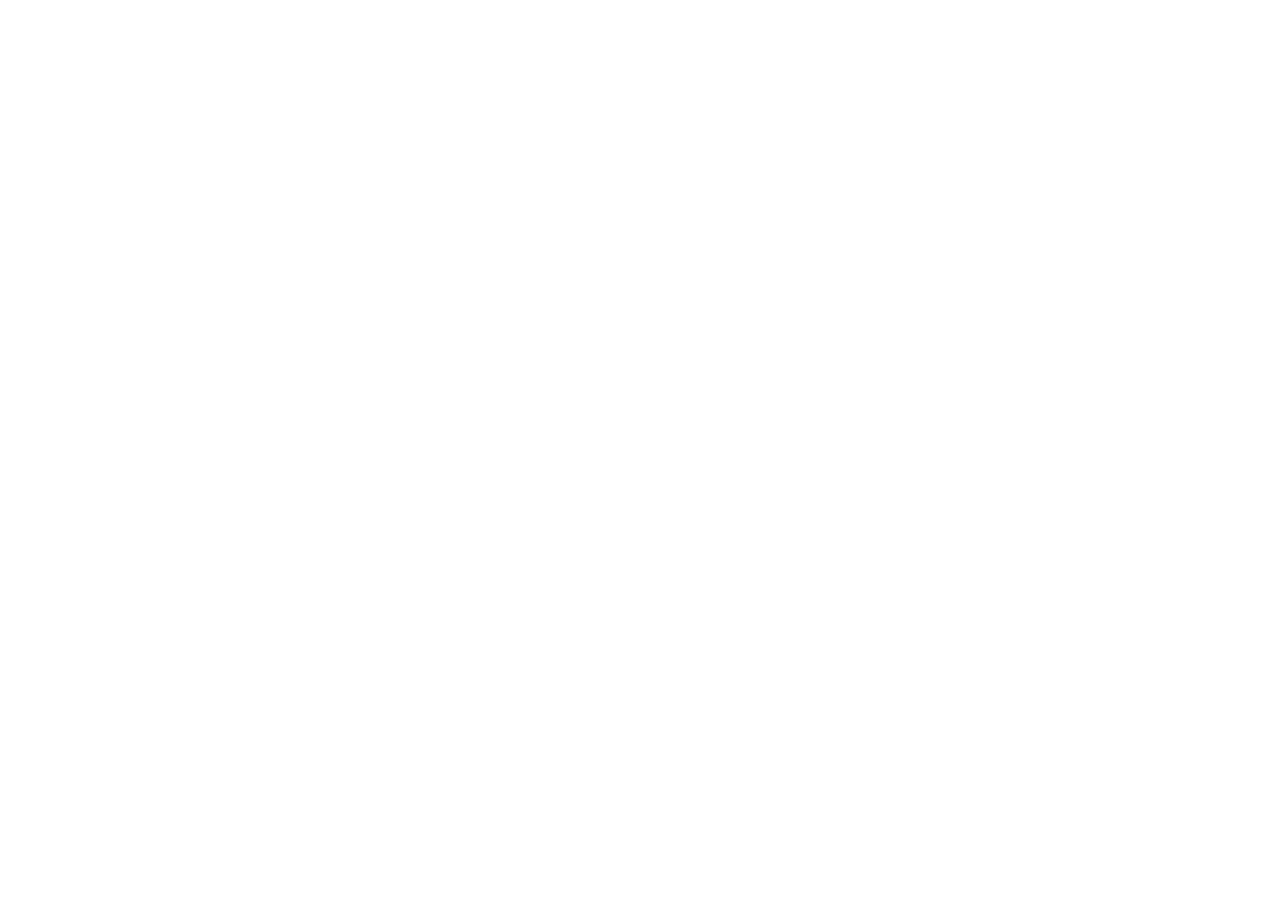
==== help/f1.html @ 3339319a "p2 init" ====
<!DOCTYPE html><html><head><meta charset="utf-8"/><meta http-equiv="X-UA-Compatible"content="IE=edge"/><title>爱千年</title><meta name="description"content="爱千年公益养老服，公平绿色，只做公益！无VIP，无商城，无任何充值接口，不售任何物品，关闭任何充值接口！"/><meta name="keywords"content="爱千年,千年,千年私服,千年公益私服,最新千年私服,新开千年私服"/><meta name="viewport"content="width=device-width, initial-scale=1.0"/><meta name="MobileOptimized"content="320"/><meta name="apple-mobile-web-app-capable"content="yes"><meta name="apple-mobile-web-app-status-bar-style"content="black-translucent"><link rel="stylesheet"type="text/css"href="assets/css/index.css"/></head><body></body></html>
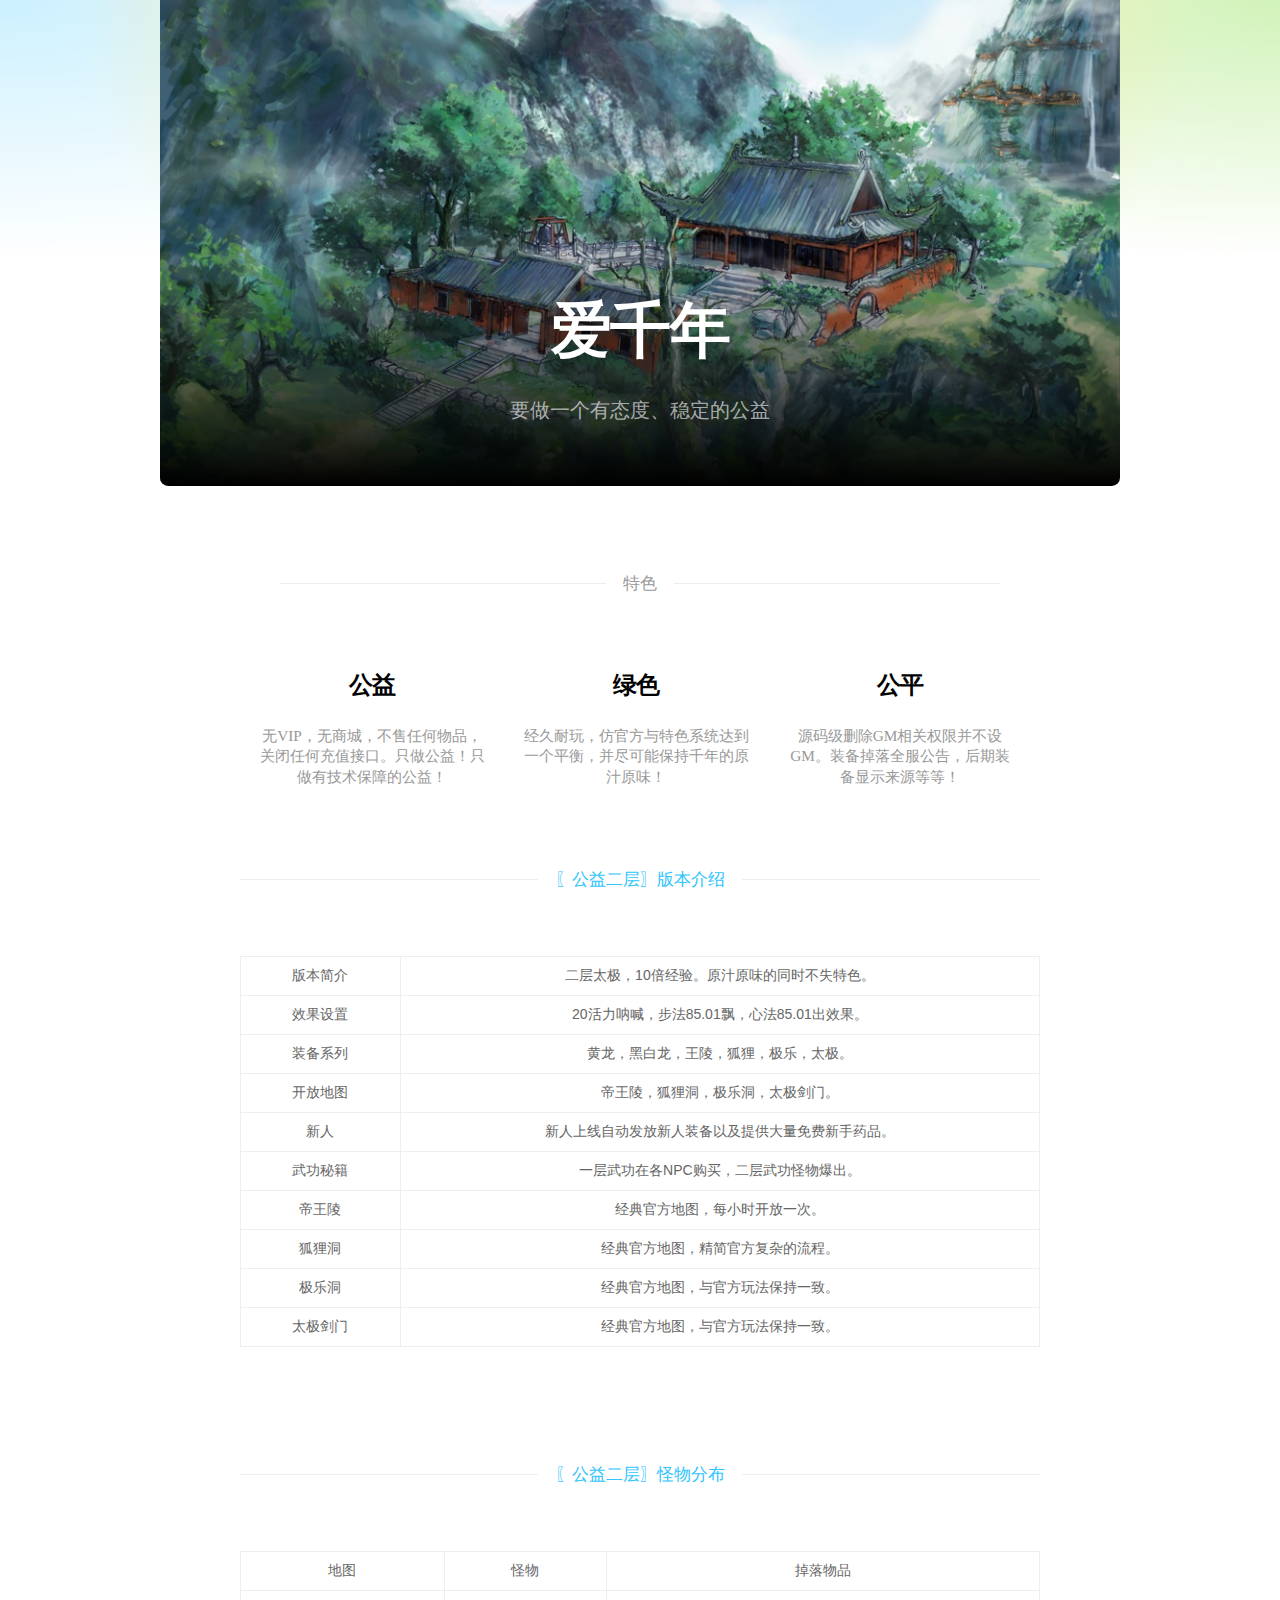
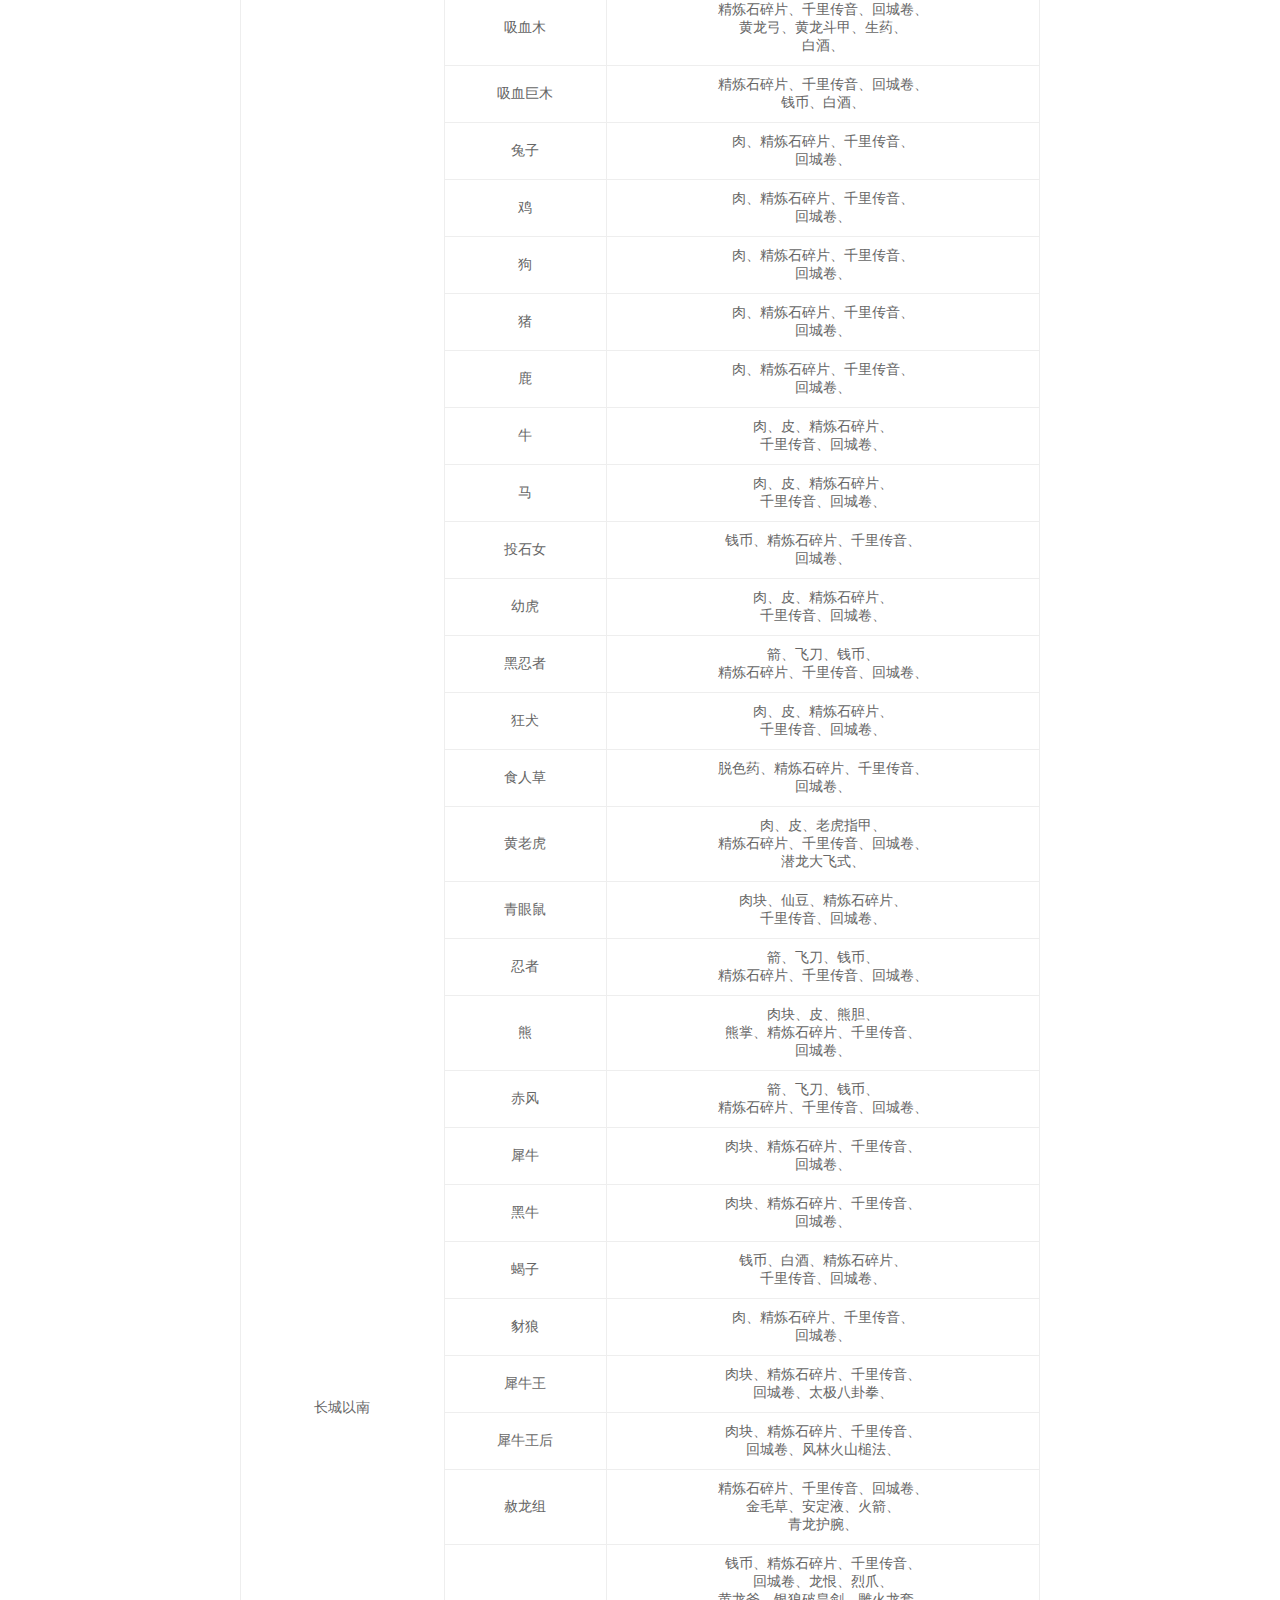
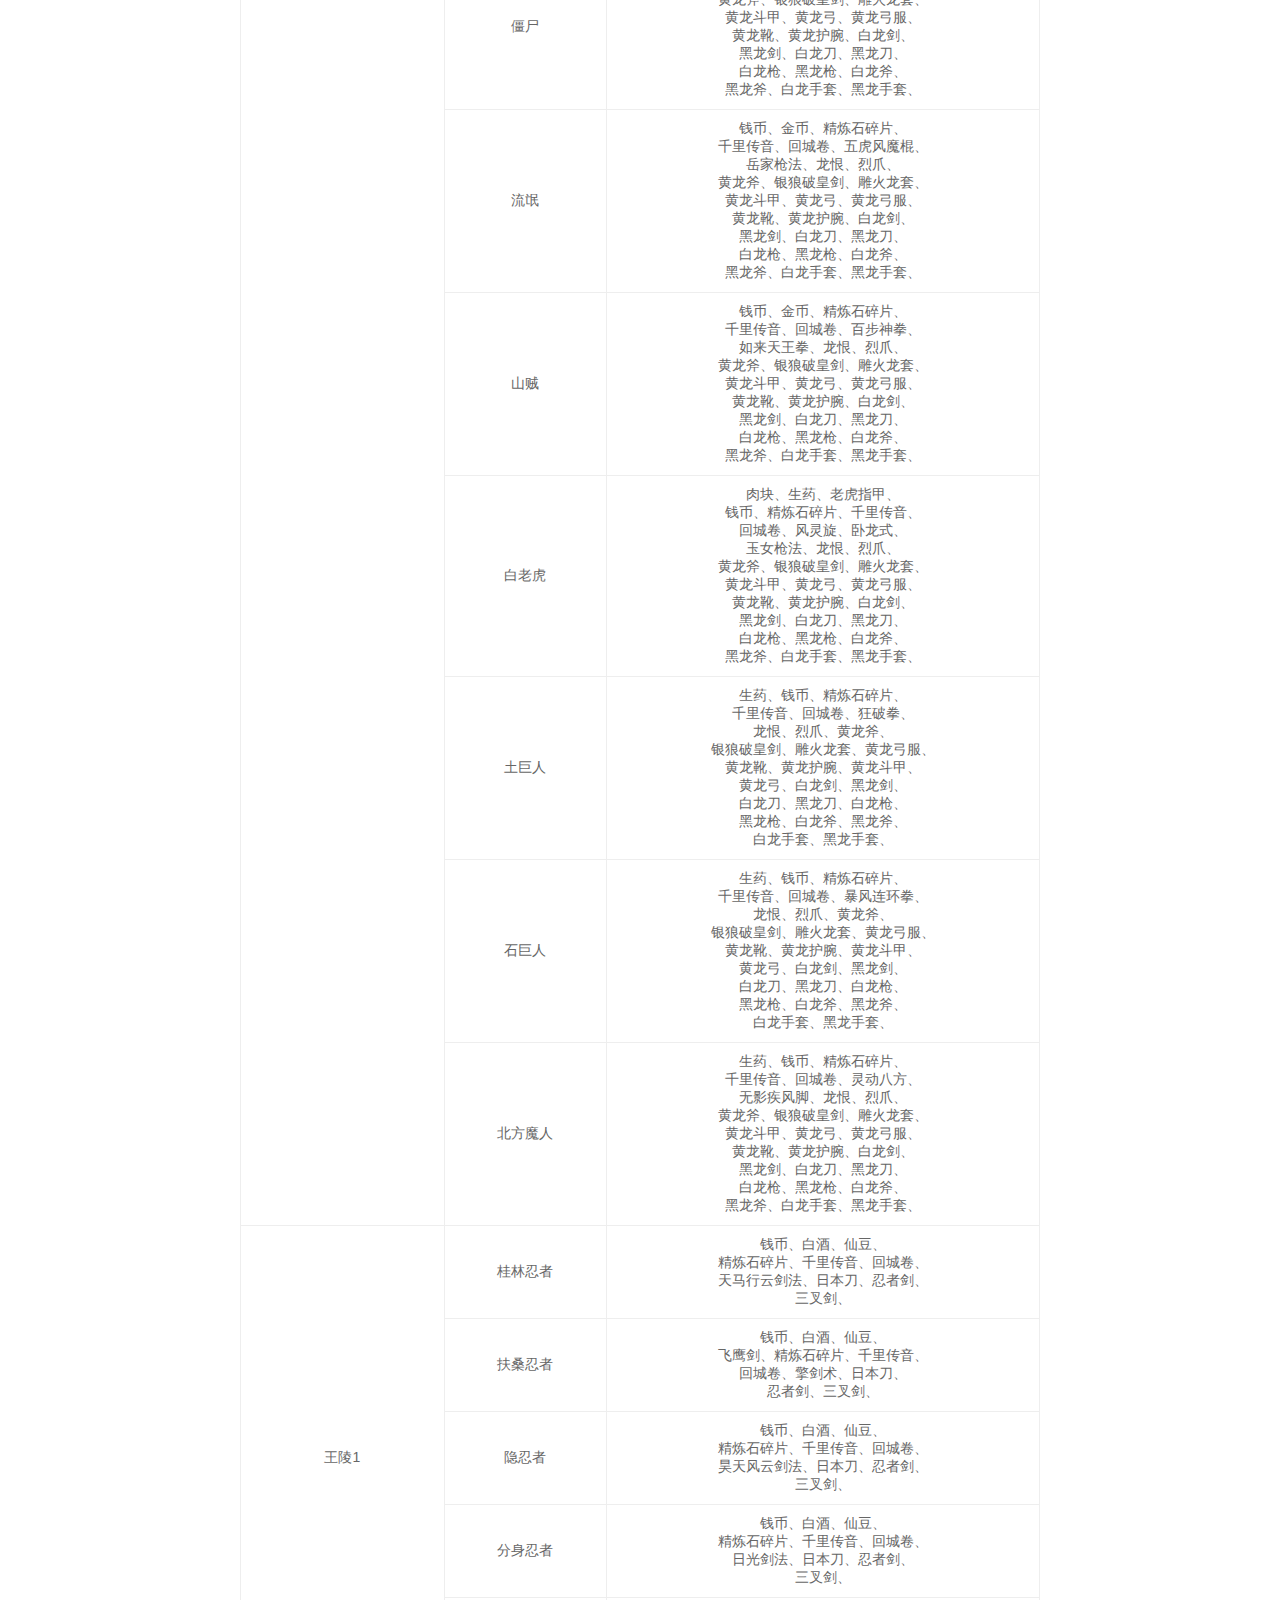
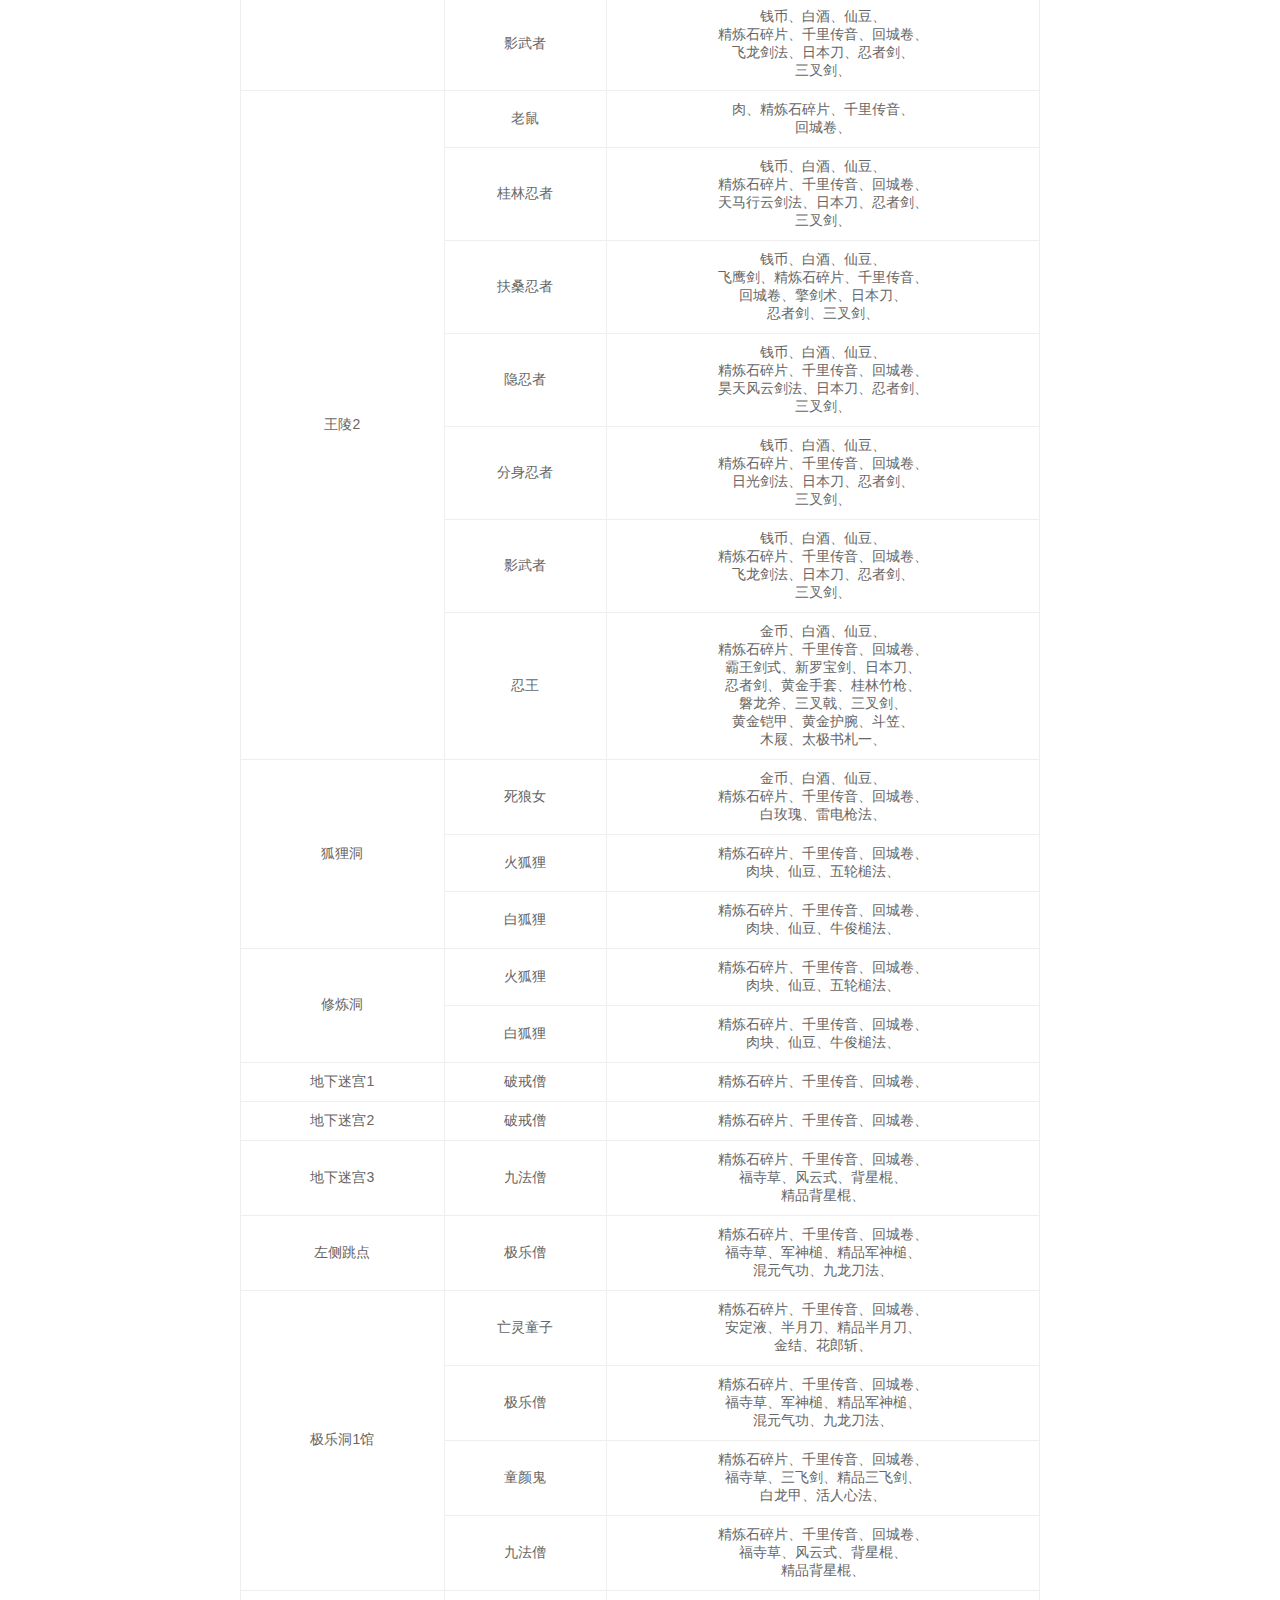
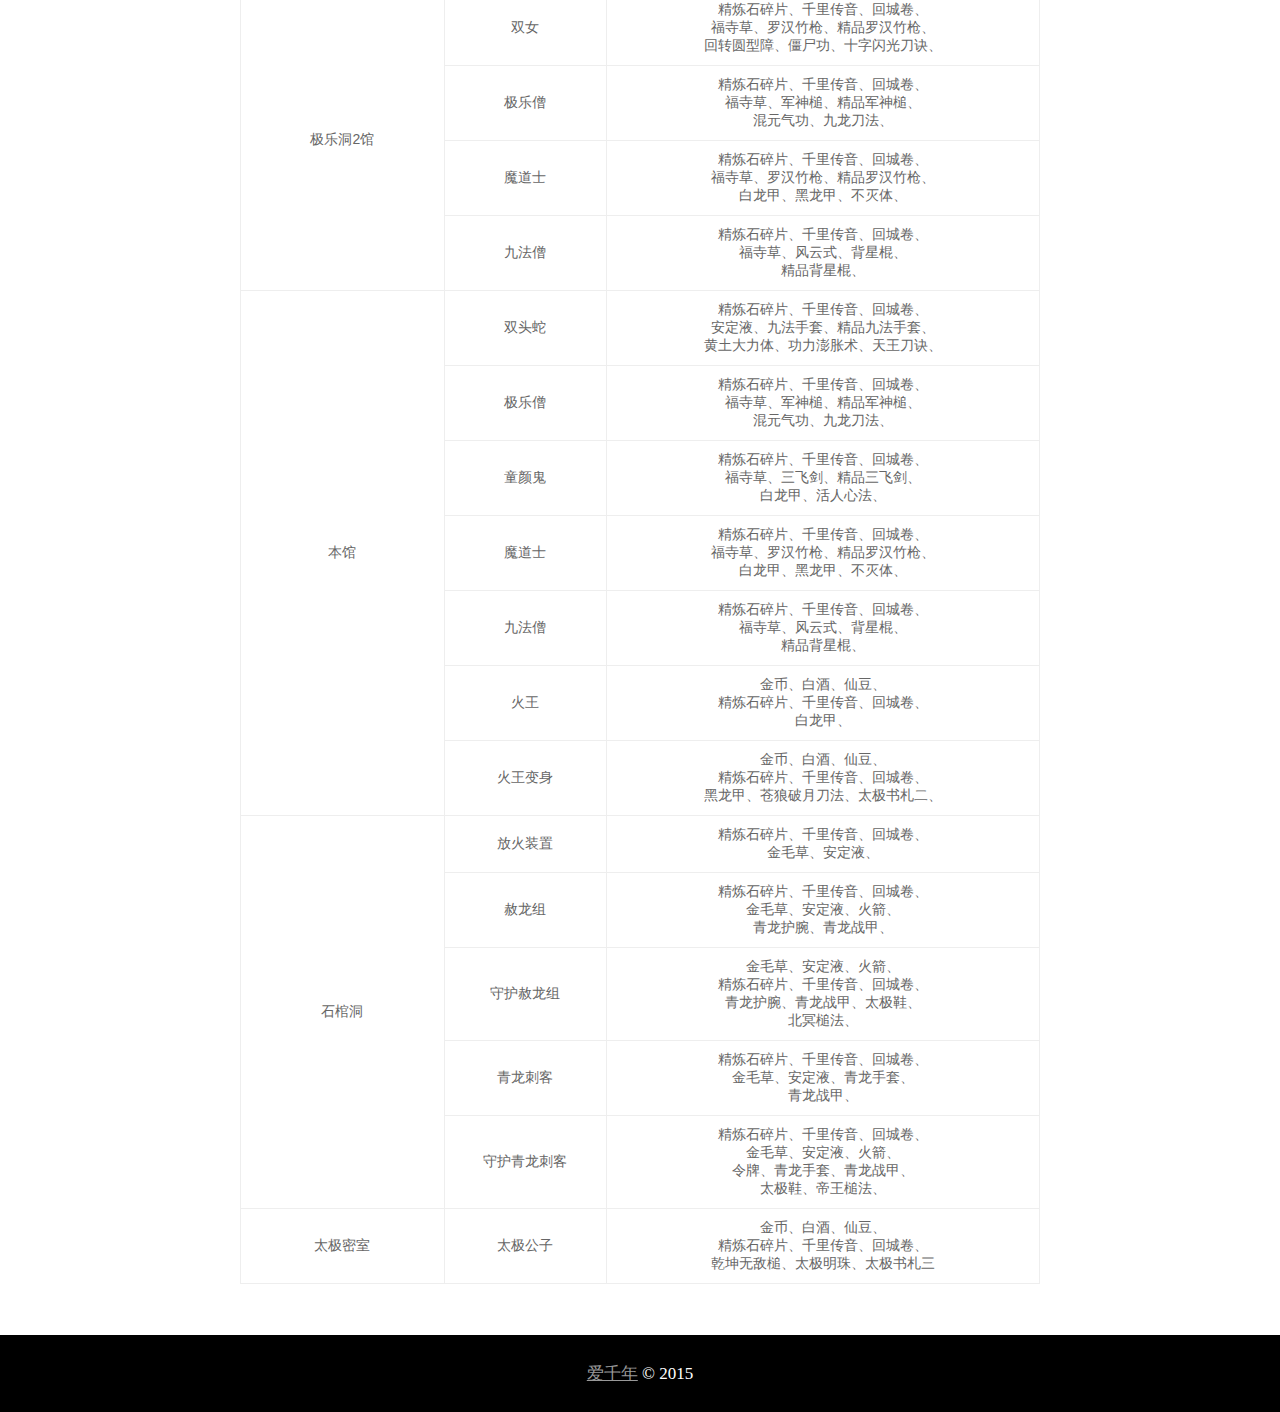
==== commit 7a04fe41: "update" ====
--- a/help/f1.html
+++ b/help/f1.html
@@ -1 +1 @@
-<!DOCTYPE html><html><head><meta charset="utf-8"/><meta http-equiv="X-UA-Compatible"content="IE=edge"/><title>爱千年</title><meta name="description"content="爱千年公益养老服，公平绿色，只做公益！无VIP，无商城，无任何充值接口，不售任何物品，关闭任何充值接口！"/><meta name="keywords"content="爱千年,千年,千年私服,千年公益私服,最新千年私服,新开千年私服"/><meta name="viewport"content="width=device-width, initial-scale=1.0"/><meta name="MobileOptimized"content="320"/><meta name="apple-mobile-web-app-capable"content="yes"><meta name="apple-mobile-web-app-status-bar-style"content="black-translucent"><link rel="stylesheet"type="text/css"href="assets/css/index.css"/></head><body></body></html>+<!DOCTYPE html><html><head><meta charset="utf-8"/><meta http-equiv="X-UA-Compatible"content="IE=edge"/><title>爱千年</title><meta name="description"content="爱千年公益养老服，公平绿色，只做公益！无VIP，无商城，无任何充值接口，不售任何物品，关闭任何充值接口！"/><meta name="keywords"content="爱千年,千年,千年私服,千年公益私服,最新千年私服,新开千年私服"/><meta name="viewport"content="width=device-width, initial-scale=1.0"/><meta name="MobileOptimized"content="320"/><meta name="apple-mobile-web-app-capable"content="yes"><meta name="apple-mobile-web-app-status-bar-style"content="black-translucent"><link rel="stylesheet"type="text/css"href="../assets/css/index.css"/></head><body><div class="site-wrapper"><div class="wrapper-background"></div><header class="header "><div class="teaser"><div class="teaser-image-big"style="background-image: url(../assets/images/shoutout.jpg)"><div class="shoutout"><h1 class="page-title">爱千年</h1><h2 class="page-description">要做一个有态度、稳定的公益</h2></div></div></div></header><section class="pitch"><h2 class="section-headline"><span>特色</span></h2><div class="item"><h3>公益</h3><p>无VIP，无商城，不售任何物品，关闭任何充值接口。只做公益！只做有技术保障的公益！</p></div><div class="item"><h3>绿色</h3><p>经久耐玩，仿官方与特色系统达到一个平衡，并尽可能保持千年的原汁原味！</p></div><div class="item"><h3>公平</h3><p>源码级删除GM相关权限并不设GM。装备掉落全服公告，后期装备显示来源等等！</p></div></section><main id="content-index"class="content"role="main"><h2 class="section-headline"><span style="color: #2FC4FC;">〖公益二层〗版本介绍</span></h2><table class="table"border="0"cellpadding="0"cellspacing="0"><tbody><tr><td width="20%">版本简介</td><td width="80%">二层太极，10倍经验。原汁原味的同时不失特色。</td></tr><tr><td width="20%">效果设置</td><td width="80%">20活力呐喊，步法85.01飘，心法85.01出效果。</td></tr><tr><td width="20%">装备系列</td><td width="80%">黄龙，黑白龙，王陵，狐狸，极乐，太极。</td></tr><tr><td width="20%">开放地图</td><td width="80%">帝王陵，狐狸洞，极乐洞，太极剑门。</td></tr><tr><td width="20%">新人</td><td width="80%">新人上线自动发放新人装备以及提供大量免费新手药品。</td></tr><tr><td width="20%">武功秘籍</td><td width="80%">一层武功在各NPC购买，二层武功怪物爆出。</td></tr><tr><td width="20%">帝王陵</td><td width="80%">经典官方地图，每小时开放一次。</td></tr><tr><td width="20%">狐狸洞</td><td width="80%">经典官方地图，精简官方复杂的流程。</td></tr><tr><td width="20%">极乐洞</td><td width="80%">经典官方地图，与官方玩法保持一致。</td></tr><tr><td width="20%">太极剑门</td><td width="80%">经典官方地图，与官方玩法保持一致。</td></tr></tbody></table><h2 class="section-headline"><span style="color: #2FC4FC;">〖公益二层〗怪物分布</span></h2><table class="table"border="0"cellpadding="0"cellspacing="0"><tr><td width="113"scope="col">地图</td><td width="87"scope="col">怪物</td><td width="255"scope="col">掉落物品</td></tr><tr><td rowspan="33"scope="row">长城以南</td><td>吸血木</td><td>精炼石碎片、千里传音、回城卷、<br>黄龙弓、黄龙斗甲、生药、<br>白酒、</td></tr><tr><td>吸血巨木</td><td>精炼石碎片、千里传音、回城卷、<br>钱币、白酒、</td></tr><tr><td>兔子</td><td>肉、精炼石碎片、千里传音、<br>回城卷、</td></tr><tr><td>鸡</td><td>肉、精炼石碎片、千里传音、<br>回城卷、</td></tr><tr><td>狗</td><td>肉、精炼石碎片、千里传音、<br>回城卷、</td></tr><tr><td>猪</td><td>肉、精炼石碎片、千里传音、<br>回城卷、</td></tr><tr><td>鹿</td><td>肉、精炼石碎片、千里传音、<br>回城卷、</td></tr><tr><td>牛</td><td>肉、皮、精炼石碎片、<br>千里传音、回城卷、</td></tr><tr><td>马</td><td>肉、皮、精炼石碎片、<br>千里传音、回城卷、</td></tr><tr><td>投石女</td><td>钱币、精炼石碎片、千里传音、<br>回城卷、</td></tr><tr><td>幼虎</td><td>肉、皮、精炼石碎片、<br>千里传音、回城卷、</td></tr><tr><td>黑忍者</td><td>箭、飞刀、钱币、<br>精炼石碎片、千里传音、回城卷、<br></td></tr><tr><td>狂犬</td><td>肉、皮、精炼石碎片、<br>千里传音、回城卷、</td></tr><tr><td>食人草</td><td>脱色药、精炼石碎片、千里传音、<br>回城卷、</td></tr><tr><td>黄老虎</td><td>肉、皮、老虎指甲、<br>精炼石碎片、千里传音、回城卷、<br>潜龙大飞式、</td></tr><tr><td>青眼鼠</td><td>肉块、仙豆、精炼石碎片、<br>千里传音、回城卷、</td></tr><tr><td>忍者</td><td>箭、飞刀、钱币、<br>精炼石碎片、千里传音、回城卷、<br></td></tr><tr><td>熊</td><td>肉块、皮、熊胆、<br>熊掌、精炼石碎片、千里传音、<br>回城卷、</td></tr><tr><td>赤风</td><td>箭、飞刀、钱币、<br>精炼石碎片、千里传音、回城卷、<br></td></tr><tr><td>犀牛</td><td>肉块、精炼石碎片、千里传音、<br>回城卷、</td></tr><tr><td>黑牛</td><td>肉块、精炼石碎片、千里传音、<br>回城卷、</td></tr><tr><td>蝎子</td><td>钱币、白酒、精炼石碎片、<br>千里传音、回城卷、</td></tr><tr><td>豺狼</td><td>肉、精炼石碎片、千里传音、<br>回城卷、</td></tr><tr><td>犀牛王</td><td>肉块、精炼石碎片、千里传音、<br>回城卷、太极八卦拳、</td></tr><tr><td>犀牛王后</td><td>肉块、精炼石碎片、千里传音、<br>回城卷、风林火山槌法、</td></tr><tr><td>赦龙组</td><td>精炼石碎片、千里传音、回城卷、<br>金毛草、安定液、火箭、<br>青龙护腕、</td></tr><tr><td>僵尸</td><td>钱币、精炼石碎片、千里传音、<br>回城卷、龙恨、烈爪、<br>黄龙斧、银狼破皇剑、雕火龙套、<br>黄龙斗甲、黄龙弓、黄龙弓服、<br>黄龙靴、黄龙护腕、白龙剑、<br>黑龙剑、白龙刀、黑龙刀、<br>白龙枪、黑龙枪、白龙斧、<br>黑龙斧、白龙手套、黑龙手套、<br></td></tr><tr><td>流氓</td><td>钱币、金币、精炼石碎片、<br>千里传音、回城卷、五虎风魔棍、<br>岳家枪法、龙恨、烈爪、<br>黄龙斧、银狼破皇剑、雕火龙套、<br>黄龙斗甲、黄龙弓、黄龙弓服、<br>黄龙靴、黄龙护腕、白龙剑、<br>黑龙剑、白龙刀、黑龙刀、<br>白龙枪、黑龙枪、白龙斧、<br>黑龙斧、白龙手套、黑龙手套、<br></td></tr><tr><td>山贼</td><td>钱币、金币、精炼石碎片、<br>千里传音、回城卷、百步神拳、<br>如来天王拳、龙恨、烈爪、<br>黄龙斧、银狼破皇剑、雕火龙套、<br>黄龙斗甲、黄龙弓、黄龙弓服、<br>黄龙靴、黄龙护腕、白龙剑、<br>黑龙剑、白龙刀、黑龙刀、<br>白龙枪、黑龙枪、白龙斧、<br>黑龙斧、白龙手套、黑龙手套、<br></td></tr><tr><td>白老虎</td><td>肉块、生药、老虎指甲、<br>钱币、精炼石碎片、千里传音、<br>回城卷、风灵旋、卧龙式、<br>玉女枪法、龙恨、烈爪、<br>黄龙斧、银狼破皇剑、雕火龙套、<br>黄龙斗甲、黄龙弓、黄龙弓服、<br>黄龙靴、黄龙护腕、白龙剑、<br>黑龙剑、白龙刀、黑龙刀、<br>白龙枪、黑龙枪、白龙斧、<br>黑龙斧、白龙手套、黑龙手套、</td></tr><tr><td>土巨人</td><td>生药、钱币、精炼石碎片、<br>千里传音、回城卷、狂破拳、<br>龙恨、烈爪、黄龙斧、<br>银狼破皇剑、雕火龙套、黄龙弓服、<br>黄龙靴、黄龙护腕、黄龙斗甲、<br>黄龙弓、白龙剑、黑龙剑、<br>白龙刀、黑龙刀、白龙枪、<br>黑龙枪、白龙斧、黑龙斧、<br>白龙手套、黑龙手套、</td></tr><tr><td>石巨人</td><td>生药、钱币、精炼石碎片、<br>千里传音、回城卷、暴风连环拳、<br>龙恨、烈爪、黄龙斧、<br>银狼破皇剑、雕火龙套、黄龙弓服、<br>黄龙靴、黄龙护腕、黄龙斗甲、<br>黄龙弓、白龙剑、黑龙剑、<br>白龙刀、黑龙刀、白龙枪、<br>黑龙枪、白龙斧、黑龙斧、<br>白龙手套、黑龙手套、</td></tr><tr><td>北方魔人</td><td>生药、钱币、精炼石碎片、<br>千里传音、回城卷、灵动八方、<br>无影疾风脚、龙恨、烈爪、<br>黄龙斧、银狼破皇剑、雕火龙套、<br>黄龙斗甲、黄龙弓、黄龙弓服、<br>黄龙靴、黄龙护腕、白龙剑、<br>黑龙剑、白龙刀、黑龙刀、<br>白龙枪、黑龙枪、白龙斧、<br>黑龙斧、白龙手套、黑龙手套、<br></td></tr><tr><td rowspan="5"scope="row">王陵1</td><td>桂林忍者</td><td>钱币、白酒、仙豆、<br>精炼石碎片、千里传音、回城卷、<br>天马行云剑法、日本刀、忍者剑、<br>三叉剑、</td></tr><tr><td>扶桑忍者</td><td>钱币、白酒、仙豆、<br>飞鹰剑、精炼石碎片、千里传音、<br>回城卷、擎剑术、日本刀、<br>忍者剑、三叉剑、</td></tr><tr><td>隐忍者</td><td>钱币、白酒、仙豆、<br>精炼石碎片、千里传音、回城卷、<br>昊天风云剑法、日本刀、忍者剑、<br>三叉剑、</td></tr><tr><td>分身忍者</td><td>钱币、白酒、仙豆、<br>精炼石碎片、千里传音、回城卷、<br>日光剑法、日本刀、忍者剑、<br>三叉剑、</td></tr><tr><td>影武者</td><td>钱币、白酒、仙豆、<br>精炼石碎片、千里传音、回城卷、<br>飞龙剑法、日本刀、忍者剑、<br>三叉剑、</td></tr><tr><td rowspan="7"scope="row">王陵2</td><td>老鼠</td><td>肉、精炼石碎片、千里传音、<br>回城卷、</td></tr><tr><td>桂林忍者</td><td>钱币、白酒、仙豆、<br>精炼石碎片、千里传音、回城卷、<br>天马行云剑法、日本刀、忍者剑、<br>三叉剑、</td></tr><tr><td>扶桑忍者</td><td>钱币、白酒、仙豆、<br>飞鹰剑、精炼石碎片、千里传音、<br>回城卷、擎剑术、日本刀、<br>忍者剑、三叉剑、</td></tr><tr><td>隐忍者</td><td>钱币、白酒、仙豆、<br>精炼石碎片、千里传音、回城卷、<br>昊天风云剑法、日本刀、忍者剑、<br>三叉剑、</td></tr><tr><td>分身忍者</td><td>钱币、白酒、仙豆、<br>精炼石碎片、千里传音、回城卷、<br>日光剑法、日本刀、忍者剑、<br>三叉剑、</td></tr><tr><td>影武者</td><td>钱币、白酒、仙豆、<br>精炼石碎片、千里传音、回城卷、<br>飞龙剑法、日本刀、忍者剑、<br>三叉剑、</td></tr><tr><td>忍王</td><td>金币、白酒、仙豆、<br>精炼石碎片、千里传音、回城卷、<br>霸王剑式、新罗宝剑、日本刀、<br>忍者剑、黄金手套、桂林竹枪、<br>磐龙斧、三叉戟、三叉剑、<br>黄金铠甲、黄金护腕、斗笠、<br>木屐、太极书札一、</td></tr><tr><td rowspan="3"scope="row">狐狸洞</td><td>死狼女</td><td>金币、白酒、仙豆、<br>精炼石碎片、千里传音、回城卷、<br>白玫瑰、雷电枪法、</td></tr><tr><td>火狐狸</td><td>精炼石碎片、千里传音、回城卷、<br>肉块、仙豆、五轮槌法、</td></tr><tr><td>白狐狸</td><td>精炼石碎片、千里传音、回城卷、<br>肉块、仙豆、牛俊槌法、</td></tr><tr><td rowspan="2"scope="row">修炼洞</td><td>火狐狸</td><td>精炼石碎片、千里传音、回城卷、<br>肉块、仙豆、五轮槌法、</td></tr><tr><td>白狐狸</td><td>精炼石碎片、千里传音、回城卷、<br>肉块、仙豆、牛俊槌法、</td></tr><tr><td rowspan="1"scope="row">地下迷宫1</td><td>破戒僧</td><td>精炼石碎片、千里传音、回城卷、<br></td></tr><tr><td rowspan="1"scope="row">地下迷宫2</td><td>破戒僧</td><td>精炼石碎片、千里传音、回城卷、<br></td></tr><tr><td rowspan="1"scope="row">地下迷宫3</td><td>九法僧</td><td>精炼石碎片、千里传音、回城卷、<br>福寺草、风云式、背星棍、<br>精品背星棍、</td></tr><tr><td rowspan="1"scope="row">左侧跳点</td><td>极乐僧</td><td>精炼石碎片、千里传音、回城卷、<br>福寺草、军神槌、精品军神槌、<br>混元气功、九龙刀法、</td></tr><tr><td rowspan="4"scope="row">极乐洞1馆</td><td>亡灵童子</td><td>精炼石碎片、千里传音、回城卷、<br>安定液、半月刀、精品半月刀、<br>金结、花郎斩、</td></tr><tr><td>极乐僧</td><td>精炼石碎片、千里传音、回城卷、<br>福寺草、军神槌、精品军神槌、<br>混元气功、九龙刀法、</td></tr><tr><td>童颜鬼</td><td>精炼石碎片、千里传音、回城卷、<br>福寺草、三飞剑、精品三飞剑、<br>白龙甲、活人心法、</td></tr><tr><td>九法僧</td><td>精炼石碎片、千里传音、回城卷、<br>福寺草、风云式、背星棍、<br>精品背星棍、</td></tr><tr><td rowspan="4"scope="row">极乐洞2馆</td><td>双女</td><td>精炼石碎片、千里传音、回城卷、<br>福寺草、罗汉竹枪、精品罗汉竹枪、<br>回转圆型障、僵尸功、十字闪光刀诀、<br></td></tr><tr><td>极乐僧</td><td>精炼石碎片、千里传音、回城卷、<br>福寺草、军神槌、精品军神槌、<br>混元气功、九龙刀法、</td></tr><tr><td>魔道士</td><td>精炼石碎片、千里传音、回城卷、<br>福寺草、罗汉竹枪、精品罗汉竹枪、<br>白龙甲、黑龙甲、不灭体、<br></td></tr><tr><td>九法僧</td><td>精炼石碎片、千里传音、回城卷、<br>福寺草、风云式、背星棍、<br>精品背星棍、</td></tr><tr><td rowspan="7"scope="row">本馆</td><td>双头蛇</td><td>精炼石碎片、千里传音、回城卷、<br>安定液、九法手套、精品九法手套、<br>黄土大力体、功力澎胀术、天王刀诀、<br></td></tr><tr><td>极乐僧</td><td>精炼石碎片、千里传音、回城卷、<br>福寺草、军神槌、精品军神槌、<br>混元气功、九龙刀法、</td></tr><tr><td>童颜鬼</td><td>精炼石碎片、千里传音、回城卷、<br>福寺草、三飞剑、精品三飞剑、<br>白龙甲、活人心法、</td></tr><tr><td>魔道士</td><td>精炼石碎片、千里传音、回城卷、<br>福寺草、罗汉竹枪、精品罗汉竹枪、<br>白龙甲、黑龙甲、不灭体、<br></td></tr><tr><td>九法僧</td><td>精炼石碎片、千里传音、回城卷、<br>福寺草、风云式、背星棍、<br>精品背星棍、</td></tr><tr><td>火王</td><td>金币、白酒、仙豆、<br>精炼石碎片、千里传音、回城卷、<br>白龙甲、</td></tr><tr><td>火王变身</td><td>金币、白酒、仙豆、<br>精炼石碎片、千里传音、回城卷、<br>黑龙甲、苍狼破月刀法、太极书札二、</td></tr><tr><td rowspan="5"scope="row">石棺洞</td><td>放火装置</td><td>精炼石碎片、千里传音、回城卷、<br>金毛草、安定液、</td></tr><tr><td>赦龙组</td><td>精炼石碎片、千里传音、回城卷、<br>金毛草、安定液、火箭、<br>青龙护腕、青龙战甲、</td></tr><tr><td>守护赦龙组</td><td>金毛草、安定液、火箭、<br>精炼石碎片、千里传音、回城卷、<br>青龙护腕、青龙战甲、太极鞋、<br>北冥槌法、</td></tr><tr><td>青龙刺客</td><td>精炼石碎片、千里传音、回城卷、<br>金毛草、安定液、青龙手套、<br>青龙战甲、</td></tr><tr><td>守护青龙刺客</td><td>精炼石碎片、千里传音、回城卷、<br>金毛草、安定液、火箭、<br>令牌、青龙手套、青龙战甲、<br>太极鞋、帝王槌法、</td></tr><tr><td rowspan="1"scope="row">太极密室</td><td>太极公子</td><td>金币、白酒、仙豆、<br>精炼石碎片、千里传音、回城卷、<br>乾坤无敌槌、太极明珠、太极书札三</td></tr></table></main></div><footer class="footer"><div class="wrapper"><section class="copyright"><a href="http://www.i1000y.com">爱千年</a>&nbsp;&copy;&nbsp;2015</section></div></footer></body></html>--- a/assets/css/index.css
+++ b/assets/css/index.css
@@ -0,0 +1 @@
+@charset "UTF-8";body,html{padding:0;margin:0;font-size:12px;background-color:#000;-webkit-hyphens:auto;-moz-hyphens:auto;hyphens:auto;font-weight:400;font-style:normal;-moz-font-feature-settings:"liga=1,dlig=1";-ms-font-feature-settings:"liga","dlig";-webkit-font-feature-settings:"liga","dlig";-o-font-feature-settings:"liga","dlig";font-feature-settings:"liga","dlig";font-family:Microsoft YaHei,Verdana,Arial;}@media only screen and (min-width:800px){body,html{font-size:17px;}}.site-wrapper{overflow:hidden;background-color:#fff;}.header{position:relative;max-height:700px;padding-top:62%;overflow:hidden;margin-bottom:1.2rem;background-image:radial-gradient(ellipse at top center,#ffe483,rgba(255,255,255,0.38) 62%),radial-gradient(ellipse at top right,#b5eb8e,rgba(255,255,255,0.38) 38%),radial-gradient(ellipse at top left,#7ad9fd,rgba(255,255,255,0.38) 38%);}@media only screen and (min-width:800px){.header{padding-top:38%;}}.header .teaser{text-indent:-9999px;position:absolute;top:0;left:0;right:0;bottom:0;}.header .teaser div{background-size:cover;background-repeat:no-repeat;background-position:center;box-sizing:border-box;overflow:hidden;}.header .teaser .teaser-image-big{margin:0 auto;width:100%;padding-top:62%;max-width:960px;background-size:cover;background-repeat:no-repeat;background-position:center;text-indent:-9999px;position:relative;}@media only screen and (min-width:800px){.header .teaser .teaser-image-big{padding-top:38%;width:80%;border-bottom-left-radius:0.5rem;border-bottom-right-radius:0.5rem;}}.header .teaser .teaser-image-big .shoutout{position:absolute;bottom:0;left:0;right:0;padding:1.8rem 1.8rem 2.4rem;text-indent:0;background:linear-gradient(to top,black 0%,transparent 100%);}@media only screen and (min-width:800px){.header .teaser .teaser-image-big .shoutout{padding:2.4rem 2.4rem 3.6rem;}}.header .teaser .teaser-image-big .shoutout h1{text-align:center;padding:0 0 1.2rem;font-size:2.4rem;line-height:3rem;font-family:Source Sans Pro;font-weight:700;margin:0;color:#fff;letter-spacing:-0.1rem;}@media only screen and (min-width:800px){.header .teaser .teaser-image-big .shoutout h1{font-size:3.6rem;line-height:4rem;padding:0 0 1.8rem;}}.header .teaser .teaser-image-big .shoutout h2{text-align:center;font-size:0.9rem;font-family:Source Serif Pro;font-weight:200;color:rgba(255,255,255,0.62);padding:0;line-height:1.2rem;margin:0;}@media only screen and (min-width:800px){.header .teaser .teaser-image-big .shoutout h2{font-size:1.2rem;line-height:1.8rem;}}.section-headline{width:90%;max-width:800px;margin:0 auto 0;padding:3rem 0 3rem;line-height:3rem;font-size:1rem;font-family:Source Sans Pro;font-weight:500;text-align:center;color:#999;position:relative;}.section-headline:after{content:"";display:block;border-top:1px #eee solid;position:absolute;top:4.5rem;left:0;right:0;z-index:1;}.section-headline span{background-color:#fff;z-index:99;position:relative;padding:0 1rem;}.pitch{width:90%;max-width:800px;margin:0 auto;padding:0 0;}.pitch::after{clear:both;content:"";display:table;}.pitch .item{width:100%;float:left;box-sizing:border-box;padding:0 1rem 3rem;text-align:center;}@media only screen and (min-width:800px){.pitch .item{width:33%;float:left;padding:0 1rem;}}.pitch .item h3{font-size:1.4rem;line-height:3rem;padding:0;margin:0;font-family:Source Sans Pro;font-weight:600;letter-spacing:-0.05rem;}.pitch .item p{color:#999;line-height:1.2rem;font-size:0.9rem;font-family:Source Sans Pro;}.table{max-width:800px;margin:0 auto 3rem;border:1px solid #EEE;border-bottom:none;border-left:none;font-size:14px;width:100%;}.table td{padding:10px 6px;border-left:1px solid #EEE;border-bottom:1px solid #EEE;overflow:hidden;text-align:center;color:#666;}.table td a{color:#2FC4FC;}.footer{background-color:#000;color:#fff;font-family:Source Sans Pro;}.footer .wrapper{width:90%;max-width:800px;margin:1.6rem auto;}.footer .wrapper::after{clear:both;content:"";display:table;}.footer .wrapper a{color:#999;}.footer .wrapper{text-align:center;}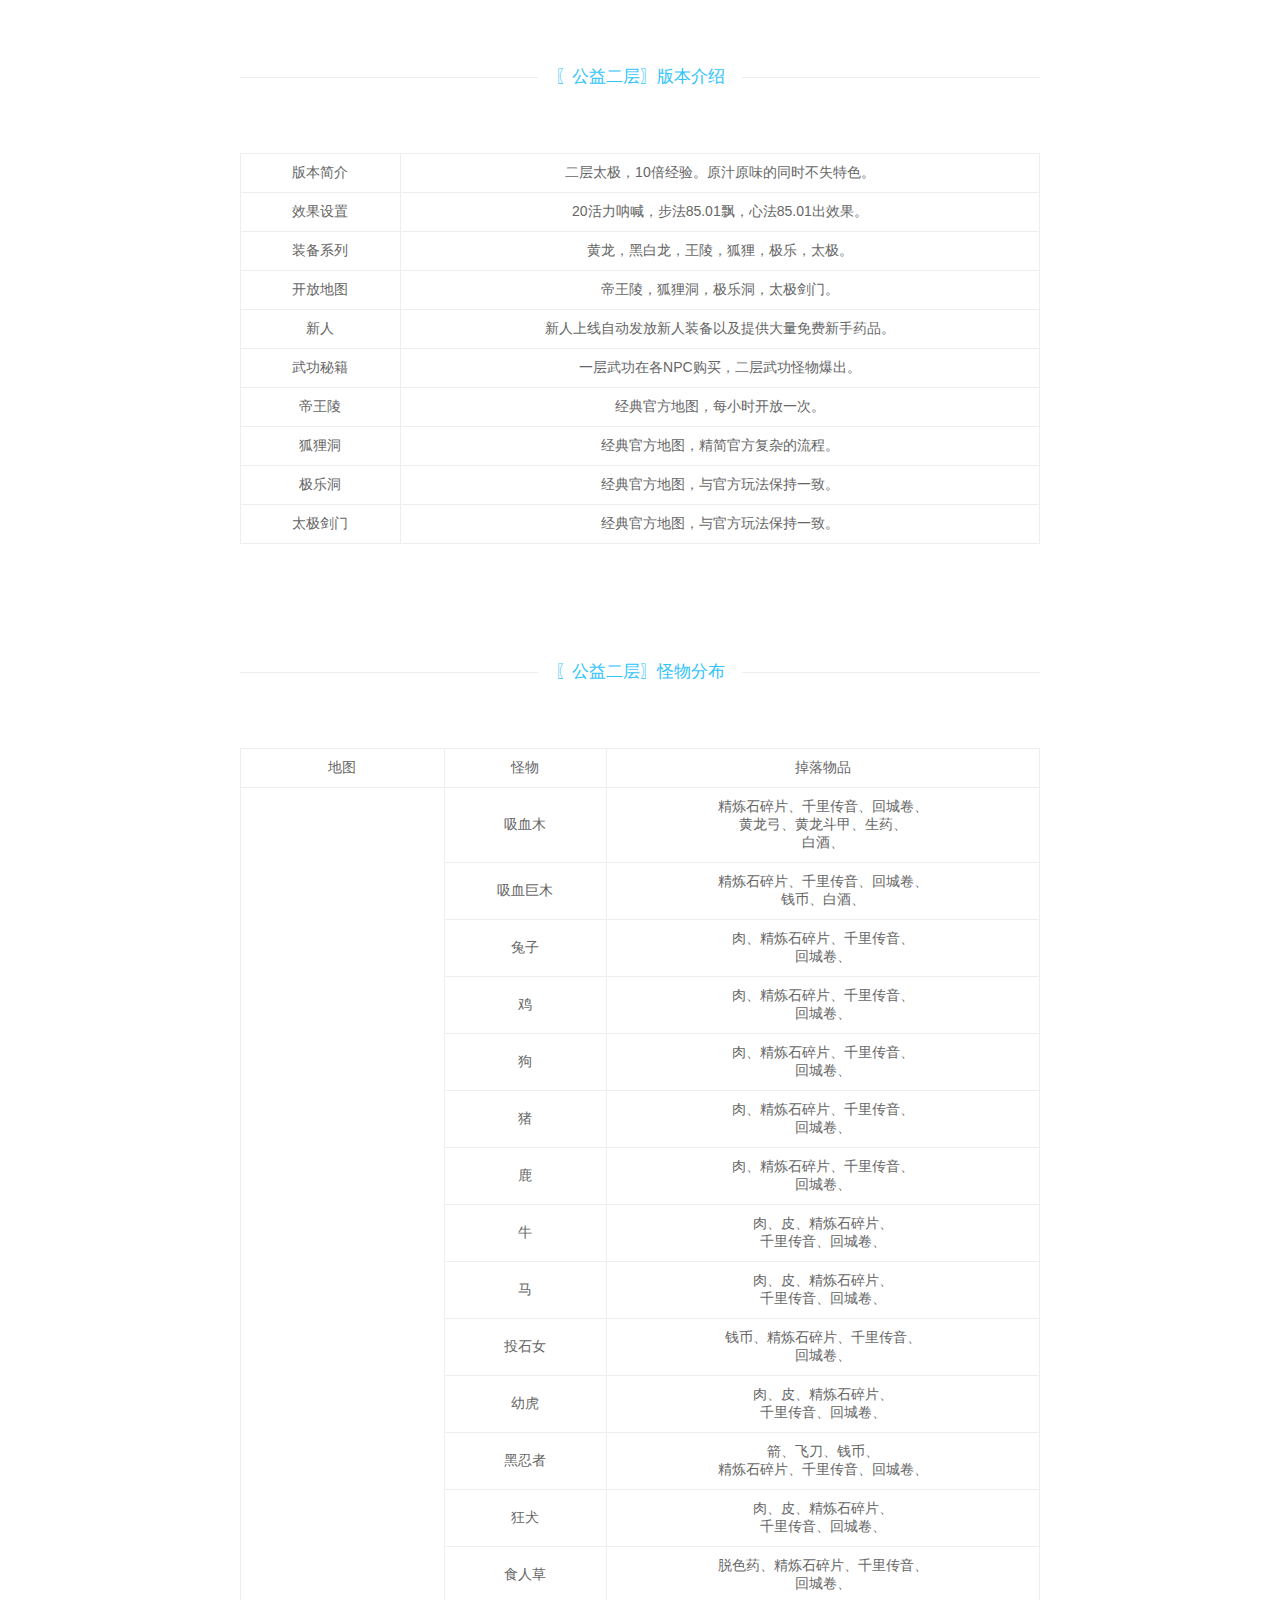
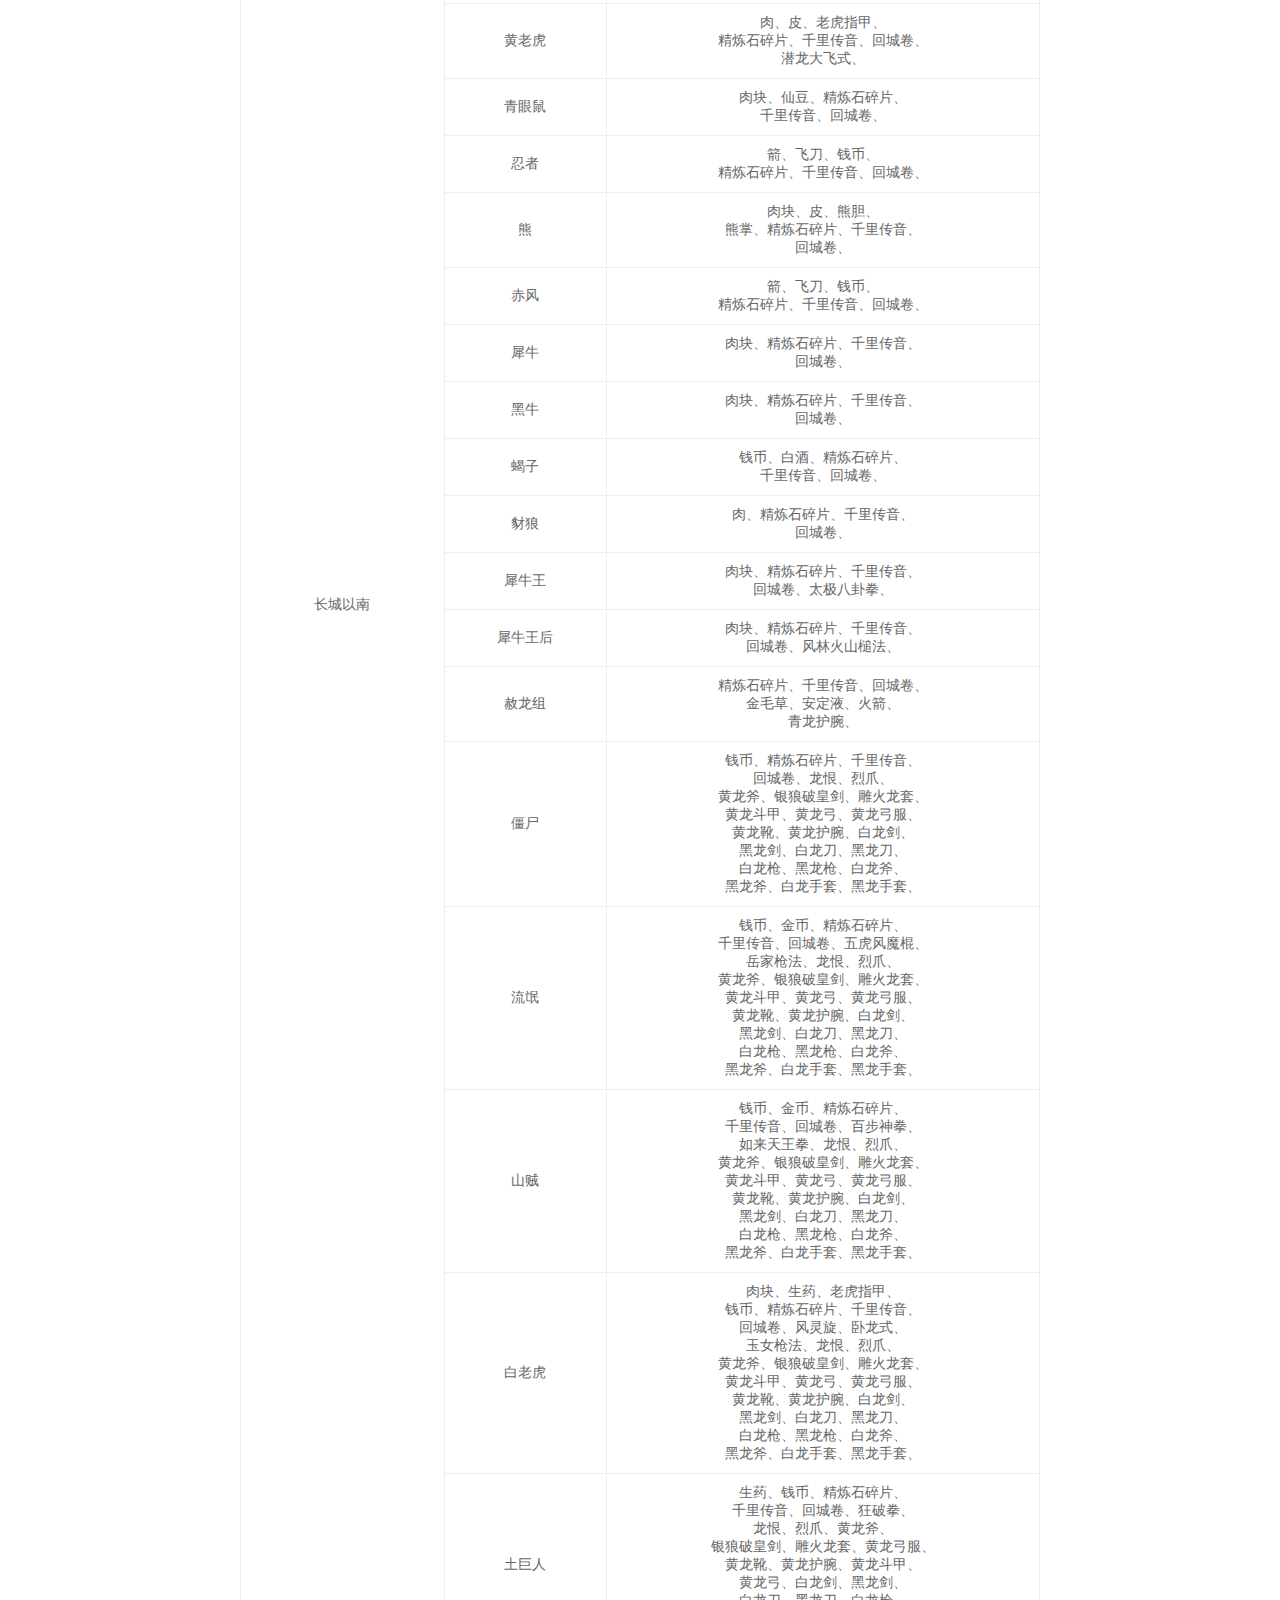
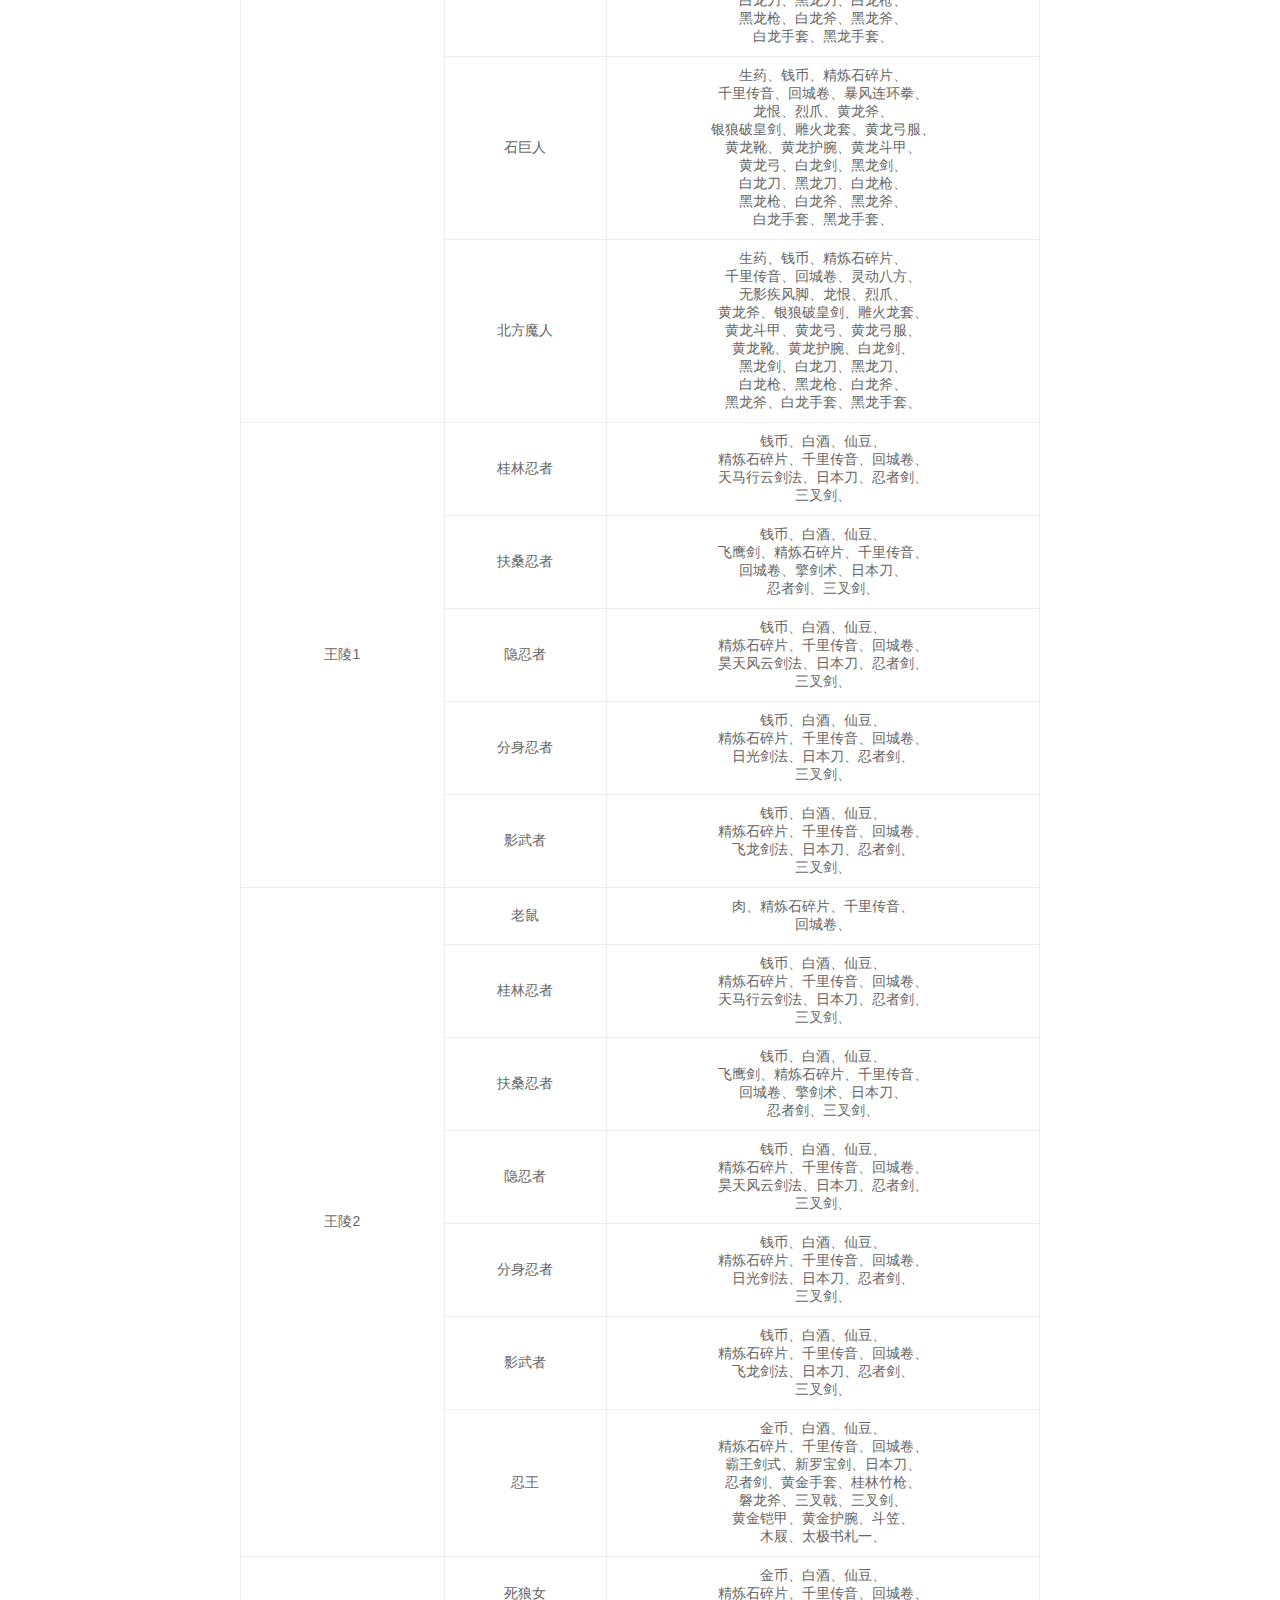
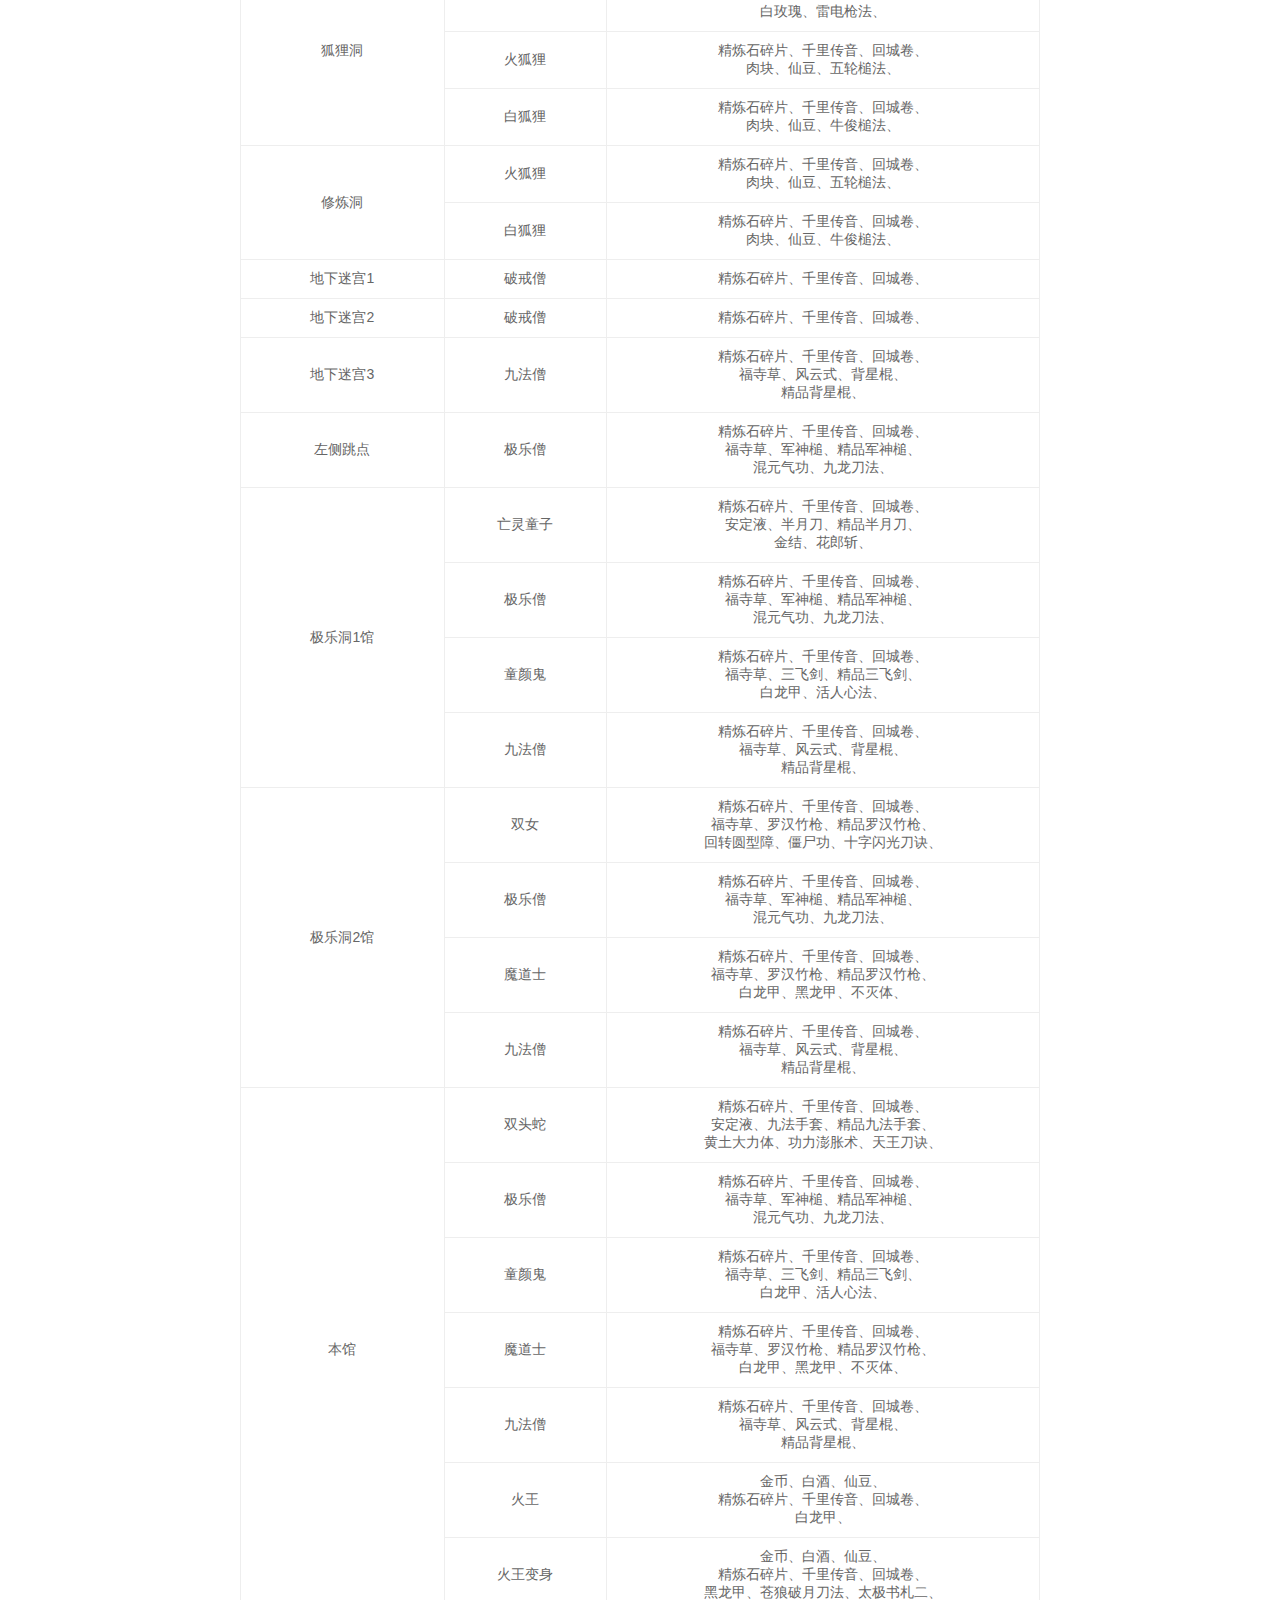
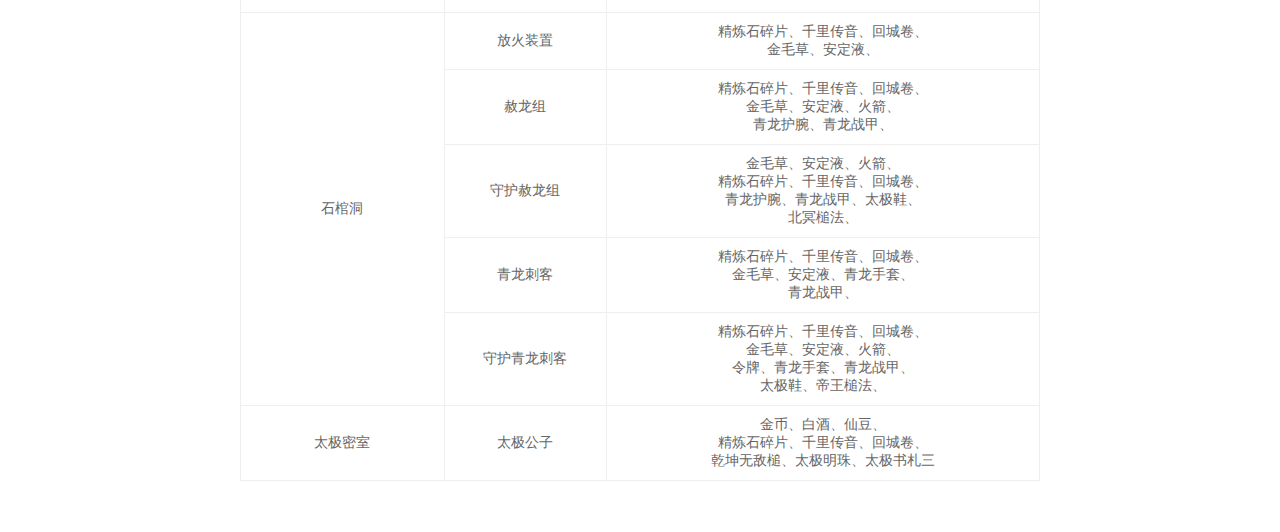
==== commit 2863e710: "update" ====
--- a/help/f1.html
+++ b/help/f1.html
@@ -1 +1 @@
-<!DOCTYPE html><html><head><meta charset="utf-8"/><meta http-equiv="X-UA-Compatible"content="IE=edge"/><title>爱千年</title><meta name="description"content="爱千年公益养老服，公平绿色，只做公益！无VIP，无商城，无任何充值接口，不售任何物品，关闭任何充值接口！"/><meta name="keywords"content="爱千年,千年,千年私服,千年公益私服,最新千年私服,新开千年私服"/><meta name="viewport"content="width=device-width, initial-scale=1.0"/><meta name="MobileOptimized"content="320"/><meta name="apple-mobile-web-app-capable"content="yes"><meta name="apple-mobile-web-app-status-bar-style"content="black-translucent"><link rel="stylesheet"type="text/css"href="../assets/css/index.css"/></head><body><div class="site-wrapper"><div class="wrapper-background"></div><header class="header "><div class="teaser"><div class="teaser-image-big"style="background-image: url(../assets/images/shoutout.jpg)"><div class="shoutout"><h1 class="page-title">爱千年</h1><h2 class="page-description">要做一个有态度、稳定的公益</h2></div></div></div></header><section class="pitch"><h2 class="section-headline"><span>特色</span></h2><div class="item"><h3>公益</h3><p>无VIP，无商城，不售任何物品，关闭任何充值接口。只做公益！只做有技术保障的公益！</p></div><div class="item"><h3>绿色</h3><p>经久耐玩，仿官方与特色系统达到一个平衡，并尽可能保持千年的原汁原味！</p></div><div class="item"><h3>公平</h3><p>源码级删除GM相关权限并不设GM。装备掉落全服公告，后期装备显示来源等等！</p></div></section><main id="content-index"class="content"role="main"><h2 class="section-headline"><span style="color: #2FC4FC;">〖公益二层〗版本介绍</span></h2><table class="table"border="0"cellpadding="0"cellspacing="0"><tbody><tr><td width="20%">版本简介</td><td width="80%">二层太极，10倍经验。原汁原味的同时不失特色。</td></tr><tr><td width="20%">效果设置</td><td width="80%">20活力呐喊，步法85.01飘，心法85.01出效果。</td></tr><tr><td width="20%">装备系列</td><td width="80%">黄龙，黑白龙，王陵，狐狸，极乐，太极。</td></tr><tr><td width="20%">开放地图</td><td width="80%">帝王陵，狐狸洞，极乐洞，太极剑门。</td></tr><tr><td width="20%">新人</td><td width="80%">新人上线自动发放新人装备以及提供大量免费新手药品。</td></tr><tr><td width="20%">武功秘籍</td><td width="80%">一层武功在各NPC购买，二层武功怪物爆出。</td></tr><tr><td width="20%">帝王陵</td><td width="80%">经典官方地图，每小时开放一次。</td></tr><tr><td width="20%">狐狸洞</td><td width="80%">经典官方地图，精简官方复杂的流程。</td></tr><tr><td width="20%">极乐洞</td><td width="80%">经典官方地图，与官方玩法保持一致。</td></tr><tr><td width="20%">太极剑门</td><td width="80%">经典官方地图，与官方玩法保持一致。</td></tr></tbody></table><h2 class="section-headline"><span style="color: #2FC4FC;">〖公益二层〗怪物分布</span></h2><table class="table"border="0"cellpadding="0"cellspacing="0"><tr><td width="113"scope="col">地图</td><td width="87"scope="col">怪物</td><td width="255"scope="col">掉落物品</td></tr><tr><td rowspan="33"scope="row">长城以南</td><td>吸血木</td><td>精炼石碎片、千里传音、回城卷、<br>黄龙弓、黄龙斗甲、生药、<br>白酒、</td></tr><tr><td>吸血巨木</td><td>精炼石碎片、千里传音、回城卷、<br>钱币、白酒、</td></tr><tr><td>兔子</td><td>肉、精炼石碎片、千里传音、<br>回城卷、</td></tr><tr><td>鸡</td><td>肉、精炼石碎片、千里传音、<br>回城卷、</td></tr><tr><td>狗</td><td>肉、精炼石碎片、千里传音、<br>回城卷、</td></tr><tr><td>猪</td><td>肉、精炼石碎片、千里传音、<br>回城卷、</td></tr><tr><td>鹿</td><td>肉、精炼石碎片、千里传音、<br>回城卷、</td></tr><tr><td>牛</td><td>肉、皮、精炼石碎片、<br>千里传音、回城卷、</td></tr><tr><td>马</td><td>肉、皮、精炼石碎片、<br>千里传音、回城卷、</td></tr><tr><td>投石女</td><td>钱币、精炼石碎片、千里传音、<br>回城卷、</td></tr><tr><td>幼虎</td><td>肉、皮、精炼石碎片、<br>千里传音、回城卷、</td></tr><tr><td>黑忍者</td><td>箭、飞刀、钱币、<br>精炼石碎片、千里传音、回城卷、<br></td></tr><tr><td>狂犬</td><td>肉、皮、精炼石碎片、<br>千里传音、回城卷、</td></tr><tr><td>食人草</td><td>脱色药、精炼石碎片、千里传音、<br>回城卷、</td></tr><tr><td>黄老虎</td><td>肉、皮、老虎指甲、<br>精炼石碎片、千里传音、回城卷、<br>潜龙大飞式、</td></tr><tr><td>青眼鼠</td><td>肉块、仙豆、精炼石碎片、<br>千里传音、回城卷、</td></tr><tr><td>忍者</td><td>箭、飞刀、钱币、<br>精炼石碎片、千里传音、回城卷、<br></td></tr><tr><td>熊</td><td>肉块、皮、熊胆、<br>熊掌、精炼石碎片、千里传音、<br>回城卷、</td></tr><tr><td>赤风</td><td>箭、飞刀、钱币、<br>精炼石碎片、千里传音、回城卷、<br></td></tr><tr><td>犀牛</td><td>肉块、精炼石碎片、千里传音、<br>回城卷、</td></tr><tr><td>黑牛</td><td>肉块、精炼石碎片、千里传音、<br>回城卷、</td></tr><tr><td>蝎子</td><td>钱币、白酒、精炼石碎片、<br>千里传音、回城卷、</td></tr><tr><td>豺狼</td><td>肉、精炼石碎片、千里传音、<br>回城卷、</td></tr><tr><td>犀牛王</td><td>肉块、精炼石碎片、千里传音、<br>回城卷、太极八卦拳、</td></tr><tr><td>犀牛王后</td><td>肉块、精炼石碎片、千里传音、<br>回城卷、风林火山槌法、</td></tr><tr><td>赦龙组</td><td>精炼石碎片、千里传音、回城卷、<br>金毛草、安定液、火箭、<br>青龙护腕、</td></tr><tr><td>僵尸</td><td>钱币、精炼石碎片、千里传音、<br>回城卷、龙恨、烈爪、<br>黄龙斧、银狼破皇剑、雕火龙套、<br>黄龙斗甲、黄龙弓、黄龙弓服、<br>黄龙靴、黄龙护腕、白龙剑、<br>黑龙剑、白龙刀、黑龙刀、<br>白龙枪、黑龙枪、白龙斧、<br>黑龙斧、白龙手套、黑龙手套、<br></td></tr><tr><td>流氓</td><td>钱币、金币、精炼石碎片、<br>千里传音、回城卷、五虎风魔棍、<br>岳家枪法、龙恨、烈爪、<br>黄龙斧、银狼破皇剑、雕火龙套、<br>黄龙斗甲、黄龙弓、黄龙弓服、<br>黄龙靴、黄龙护腕、白龙剑、<br>黑龙剑、白龙刀、黑龙刀、<br>白龙枪、黑龙枪、白龙斧、<br>黑龙斧、白龙手套、黑龙手套、<br></td></tr><tr><td>山贼</td><td>钱币、金币、精炼石碎片、<br>千里传音、回城卷、百步神拳、<br>如来天王拳、龙恨、烈爪、<br>黄龙斧、银狼破皇剑、雕火龙套、<br>黄龙斗甲、黄龙弓、黄龙弓服、<br>黄龙靴、黄龙护腕、白龙剑、<br>黑龙剑、白龙刀、黑龙刀、<br>白龙枪、黑龙枪、白龙斧、<br>黑龙斧、白龙手套、黑龙手套、<br></td></tr><tr><td>白老虎</td><td>肉块、生药、老虎指甲、<br>钱币、精炼石碎片、千里传音、<br>回城卷、风灵旋、卧龙式、<br>玉女枪法、龙恨、烈爪、<br>黄龙斧、银狼破皇剑、雕火龙套、<br>黄龙斗甲、黄龙弓、黄龙弓服、<br>黄龙靴、黄龙护腕、白龙剑、<br>黑龙剑、白龙刀、黑龙刀、<br>白龙枪、黑龙枪、白龙斧、<br>黑龙斧、白龙手套、黑龙手套、</td></tr><tr><td>土巨人</td><td>生药、钱币、精炼石碎片、<br>千里传音、回城卷、狂破拳、<br>龙恨、烈爪、黄龙斧、<br>银狼破皇剑、雕火龙套、黄龙弓服、<br>黄龙靴、黄龙护腕、黄龙斗甲、<br>黄龙弓、白龙剑、黑龙剑、<br>白龙刀、黑龙刀、白龙枪、<br>黑龙枪、白龙斧、黑龙斧、<br>白龙手套、黑龙手套、</td></tr><tr><td>石巨人</td><td>生药、钱币、精炼石碎片、<br>千里传音、回城卷、暴风连环拳、<br>龙恨、烈爪、黄龙斧、<br>银狼破皇剑、雕火龙套、黄龙弓服、<br>黄龙靴、黄龙护腕、黄龙斗甲、<br>黄龙弓、白龙剑、黑龙剑、<br>白龙刀、黑龙刀、白龙枪、<br>黑龙枪、白龙斧、黑龙斧、<br>白龙手套、黑龙手套、</td></tr><tr><td>北方魔人</td><td>生药、钱币、精炼石碎片、<br>千里传音、回城卷、灵动八方、<br>无影疾风脚、龙恨、烈爪、<br>黄龙斧、银狼破皇剑、雕火龙套、<br>黄龙斗甲、黄龙弓、黄龙弓服、<br>黄龙靴、黄龙护腕、白龙剑、<br>黑龙剑、白龙刀、黑龙刀、<br>白龙枪、黑龙枪、白龙斧、<br>黑龙斧、白龙手套、黑龙手套、<br></td></tr><tr><td rowspan="5"scope="row">王陵1</td><td>桂林忍者</td><td>钱币、白酒、仙豆、<br>精炼石碎片、千里传音、回城卷、<br>天马行云剑法、日本刀、忍者剑、<br>三叉剑、</td></tr><tr><td>扶桑忍者</td><td>钱币、白酒、仙豆、<br>飞鹰剑、精炼石碎片、千里传音、<br>回城卷、擎剑术、日本刀、<br>忍者剑、三叉剑、</td></tr><tr><td>隐忍者</td><td>钱币、白酒、仙豆、<br>精炼石碎片、千里传音、回城卷、<br>昊天风云剑法、日本刀、忍者剑、<br>三叉剑、</td></tr><tr><td>分身忍者</td><td>钱币、白酒、仙豆、<br>精炼石碎片、千里传音、回城卷、<br>日光剑法、日本刀、忍者剑、<br>三叉剑、</td></tr><tr><td>影武者</td><td>钱币、白酒、仙豆、<br>精炼石碎片、千里传音、回城卷、<br>飞龙剑法、日本刀、忍者剑、<br>三叉剑、</td></tr><tr><td rowspan="7"scope="row">王陵2</td><td>老鼠</td><td>肉、精炼石碎片、千里传音、<br>回城卷、</td></tr><tr><td>桂林忍者</td><td>钱币、白酒、仙豆、<br>精炼石碎片、千里传音、回城卷、<br>天马行云剑法、日本刀、忍者剑、<br>三叉剑、</td></tr><tr><td>扶桑忍者</td><td>钱币、白酒、仙豆、<br>飞鹰剑、精炼石碎片、千里传音、<br>回城卷、擎剑术、日本刀、<br>忍者剑、三叉剑、</td></tr><tr><td>隐忍者</td><td>钱币、白酒、仙豆、<br>精炼石碎片、千里传音、回城卷、<br>昊天风云剑法、日本刀、忍者剑、<br>三叉剑、</td></tr><tr><td>分身忍者</td><td>钱币、白酒、仙豆、<br>精炼石碎片、千里传音、回城卷、<br>日光剑法、日本刀、忍者剑、<br>三叉剑、</td></tr><tr><td>影武者</td><td>钱币、白酒、仙豆、<br>精炼石碎片、千里传音、回城卷、<br>飞龙剑法、日本刀、忍者剑、<br>三叉剑、</td></tr><tr><td>忍王</td><td>金币、白酒、仙豆、<br>精炼石碎片、千里传音、回城卷、<br>霸王剑式、新罗宝剑、日本刀、<br>忍者剑、黄金手套、桂林竹枪、<br>磐龙斧、三叉戟、三叉剑、<br>黄金铠甲、黄金护腕、斗笠、<br>木屐、太极书札一、</td></tr><tr><td rowspan="3"scope="row">狐狸洞</td><td>死狼女</td><td>金币、白酒、仙豆、<br>精炼石碎片、千里传音、回城卷、<br>白玫瑰、雷电枪法、</td></tr><tr><td>火狐狸</td><td>精炼石碎片、千里传音、回城卷、<br>肉块、仙豆、五轮槌法、</td></tr><tr><td>白狐狸</td><td>精炼石碎片、千里传音、回城卷、<br>肉块、仙豆、牛俊槌法、</td></tr><tr><td rowspan="2"scope="row">修炼洞</td><td>火狐狸</td><td>精炼石碎片、千里传音、回城卷、<br>肉块、仙豆、五轮槌法、</td></tr><tr><td>白狐狸</td><td>精炼石碎片、千里传音、回城卷、<br>肉块、仙豆、牛俊槌法、</td></tr><tr><td rowspan="1"scope="row">地下迷宫1</td><td>破戒僧</td><td>精炼石碎片、千里传音、回城卷、<br></td></tr><tr><td rowspan="1"scope="row">地下迷宫2</td><td>破戒僧</td><td>精炼石碎片、千里传音、回城卷、<br></td></tr><tr><td rowspan="1"scope="row">地下迷宫3</td><td>九法僧</td><td>精炼石碎片、千里传音、回城卷、<br>福寺草、风云式、背星棍、<br>精品背星棍、</td></tr><tr><td rowspan="1"scope="row">左侧跳点</td><td>极乐僧</td><td>精炼石碎片、千里传音、回城卷、<br>福寺草、军神槌、精品军神槌、<br>混元气功、九龙刀法、</td></tr><tr><td rowspan="4"scope="row">极乐洞1馆</td><td>亡灵童子</td><td>精炼石碎片、千里传音、回城卷、<br>安定液、半月刀、精品半月刀、<br>金结、花郎斩、</td></tr><tr><td>极乐僧</td><td>精炼石碎片、千里传音、回城卷、<br>福寺草、军神槌、精品军神槌、<br>混元气功、九龙刀法、</td></tr><tr><td>童颜鬼</td><td>精炼石碎片、千里传音、回城卷、<br>福寺草、三飞剑、精品三飞剑、<br>白龙甲、活人心法、</td></tr><tr><td>九法僧</td><td>精炼石碎片、千里传音、回城卷、<br>福寺草、风云式、背星棍、<br>精品背星棍、</td></tr><tr><td rowspan="4"scope="row">极乐洞2馆</td><td>双女</td><td>精炼石碎片、千里传音、回城卷、<br>福寺草、罗汉竹枪、精品罗汉竹枪、<br>回转圆型障、僵尸功、十字闪光刀诀、<br></td></tr><tr><td>极乐僧</td><td>精炼石碎片、千里传音、回城卷、<br>福寺草、军神槌、精品军神槌、<br>混元气功、九龙刀法、</td></tr><tr><td>魔道士</td><td>精炼石碎片、千里传音、回城卷、<br>福寺草、罗汉竹枪、精品罗汉竹枪、<br>白龙甲、黑龙甲、不灭体、<br></td></tr><tr><td>九法僧</td><td>精炼石碎片、千里传音、回城卷、<br>福寺草、风云式、背星棍、<br>精品背星棍、</td></tr><tr><td rowspan="7"scope="row">本馆</td><td>双头蛇</td><td>精炼石碎片、千里传音、回城卷、<br>安定液、九法手套、精品九法手套、<br>黄土大力体、功力澎胀术、天王刀诀、<br></td></tr><tr><td>极乐僧</td><td>精炼石碎片、千里传音、回城卷、<br>福寺草、军神槌、精品军神槌、<br>混元气功、九龙刀法、</td></tr><tr><td>童颜鬼</td><td>精炼石碎片、千里传音、回城卷、<br>福寺草、三飞剑、精品三飞剑、<br>白龙甲、活人心法、</td></tr><tr><td>魔道士</td><td>精炼石碎片、千里传音、回城卷、<br>福寺草、罗汉竹枪、精品罗汉竹枪、<br>白龙甲、黑龙甲、不灭体、<br></td></tr><tr><td>九法僧</td><td>精炼石碎片、千里传音、回城卷、<br>福寺草、风云式、背星棍、<br>精品背星棍、</td></tr><tr><td>火王</td><td>金币、白酒、仙豆、<br>精炼石碎片、千里传音、回城卷、<br>白龙甲、</td></tr><tr><td>火王变身</td><td>金币、白酒、仙豆、<br>精炼石碎片、千里传音、回城卷、<br>黑龙甲、苍狼破月刀法、太极书札二、</td></tr><tr><td rowspan="5"scope="row">石棺洞</td><td>放火装置</td><td>精炼石碎片、千里传音、回城卷、<br>金毛草、安定液、</td></tr><tr><td>赦龙组</td><td>精炼石碎片、千里传音、回城卷、<br>金毛草、安定液、火箭、<br>青龙护腕、青龙战甲、</td></tr><tr><td>守护赦龙组</td><td>金毛草、安定液、火箭、<br>精炼石碎片、千里传音、回城卷、<br>青龙护腕、青龙战甲、太极鞋、<br>北冥槌法、</td></tr><tr><td>青龙刺客</td><td>精炼石碎片、千里传音、回城卷、<br>金毛草、安定液、青龙手套、<br>青龙战甲、</td></tr><tr><td>守护青龙刺客</td><td>精炼石碎片、千里传音、回城卷、<br>金毛草、安定液、火箭、<br>令牌、青龙手套、青龙战甲、<br>太极鞋、帝王槌法、</td></tr><tr><td rowspan="1"scope="row">太极密室</td><td>太极公子</td><td>金币、白酒、仙豆、<br>精炼石碎片、千里传音、回城卷、<br>乾坤无敌槌、太极明珠、太极书札三</td></tr></table></main></div><footer class="footer"><div class="wrapper"><section class="copyright"><a href="http://www.i1000y.com">爱千年</a>&nbsp;&copy;&nbsp;2015</section></div></footer></body></html>+<!DOCTYPE html><html><head><meta charset="utf-8"/><meta http-equiv="X-UA-Compatible"content="IE=edge"/><title>爱千年</title><meta name="description"content="爱千年公益养老服，公平绿色，只做公益！无VIP，无商城，无任何充值接口，不售任何物品，关闭任何充值接口！"/><meta name="keywords"content="爱千年,千年,千年私服,千年公益私服,最新千年私服,新开千年私服"/><meta name="viewport"content="width=device-width, initial-scale=1.0"/><meta name="MobileOptimized"content="320"/><meta name="apple-mobile-web-app-capable"content="yes"><meta name="apple-mobile-web-app-status-bar-style"content="black-translucent"><link rel="stylesheet"type="text/css"href="../assets/css/index.css"/></head><body><div class="site-wrapper"><main id="content-index"class="content"role="main"><h2 class="section-headline"><span style="color: #2FC4FC;">〖公益二层〗版本介绍</span></h2><table class="table"border="0"cellpadding="0"cellspacing="0"><tbody><tr><td width="20%">版本简介</td><td width="80%">二层太极，10倍经验。原汁原味的同时不失特色。</td></tr><tr><td width="20%">效果设置</td><td width="80%">20活力呐喊，步法85.01飘，心法85.01出效果。</td></tr><tr><td width="20%">装备系列</td><td width="80%">黄龙，黑白龙，王陵，狐狸，极乐，太极。</td></tr><tr><td width="20%">开放地图</td><td width="80%">帝王陵，狐狸洞，极乐洞，太极剑门。</td></tr><tr><td width="20%">新人</td><td width="80%">新人上线自动发放新人装备以及提供大量免费新手药品。</td></tr><tr><td width="20%">武功秘籍</td><td width="80%">一层武功在各NPC购买，二层武功怪物爆出。</td></tr><tr><td width="20%">帝王陵</td><td width="80%">经典官方地图，每小时开放一次。</td></tr><tr><td width="20%">狐狸洞</td><td width="80%">经典官方地图，精简官方复杂的流程。</td></tr><tr><td width="20%">极乐洞</td><td width="80%">经典官方地图，与官方玩法保持一致。</td></tr><tr><td width="20%">太极剑门</td><td width="80%">经典官方地图，与官方玩法保持一致。</td></tr></tbody></table><h2 class="section-headline"><span style="color: #2FC4FC;">〖公益二层〗怪物分布</span></h2><table class="table"border="0"cellpadding="0"cellspacing="0"><tr><td width="113"scope="col">地图</td><td width="87"scope="col">怪物</td><td width="255"scope="col">掉落物品</td></tr><tr><td rowspan="33"scope="row">长城以南</td><td>吸血木</td><td>精炼石碎片、千里传音、回城卷、<br>黄龙弓、黄龙斗甲、生药、<br>白酒、</td></tr><tr><td>吸血巨木</td><td>精炼石碎片、千里传音、回城卷、<br>钱币、白酒、</td></tr><tr><td>兔子</td><td>肉、精炼石碎片、千里传音、<br>回城卷、</td></tr><tr><td>鸡</td><td>肉、精炼石碎片、千里传音、<br>回城卷、</td></tr><tr><td>狗</td><td>肉、精炼石碎片、千里传音、<br>回城卷、</td></tr><tr><td>猪</td><td>肉、精炼石碎片、千里传音、<br>回城卷、</td></tr><tr><td>鹿</td><td>肉、精炼石碎片、千里传音、<br>回城卷、</td></tr><tr><td>牛</td><td>肉、皮、精炼石碎片、<br>千里传音、回城卷、</td></tr><tr><td>马</td><td>肉、皮、精炼石碎片、<br>千里传音、回城卷、</td></tr><tr><td>投石女</td><td>钱币、精炼石碎片、千里传音、<br>回城卷、</td></tr><tr><td>幼虎</td><td>肉、皮、精炼石碎片、<br>千里传音、回城卷、</td></tr><tr><td>黑忍者</td><td>箭、飞刀、钱币、<br>精炼石碎片、千里传音、回城卷、<br></td></tr><tr><td>狂犬</td><td>肉、皮、精炼石碎片、<br>千里传音、回城卷、</td></tr><tr><td>食人草</td><td>脱色药、精炼石碎片、千里传音、<br>回城卷、</td></tr><tr><td>黄老虎</td><td>肉、皮、老虎指甲、<br>精炼石碎片、千里传音、回城卷、<br>潜龙大飞式、</td></tr><tr><td>青眼鼠</td><td>肉块、仙豆、精炼石碎片、<br>千里传音、回城卷、</td></tr><tr><td>忍者</td><td>箭、飞刀、钱币、<br>精炼石碎片、千里传音、回城卷、<br></td></tr><tr><td>熊</td><td>肉块、皮、熊胆、<br>熊掌、精炼石碎片、千里传音、<br>回城卷、</td></tr><tr><td>赤风</td><td>箭、飞刀、钱币、<br>精炼石碎片、千里传音、回城卷、<br></td></tr><tr><td>犀牛</td><td>肉块、精炼石碎片、千里传音、<br>回城卷、</td></tr><tr><td>黑牛</td><td>肉块、精炼石碎片、千里传音、<br>回城卷、</td></tr><tr><td>蝎子</td><td>钱币、白酒、精炼石碎片、<br>千里传音、回城卷、</td></tr><tr><td>豺狼</td><td>肉、精炼石碎片、千里传音、<br>回城卷、</td></tr><tr><td>犀牛王</td><td>肉块、精炼石碎片、千里传音、<br>回城卷、太极八卦拳、</td></tr><tr><td>犀牛王后</td><td>肉块、精炼石碎片、千里传音、<br>回城卷、风林火山槌法、</td></tr><tr><td>赦龙组</td><td>精炼石碎片、千里传音、回城卷、<br>金毛草、安定液、火箭、<br>青龙护腕、</td></tr><tr><td>僵尸</td><td>钱币、精炼石碎片、千里传音、<br>回城卷、龙恨、烈爪、<br>黄龙斧、银狼破皇剑、雕火龙套、<br>黄龙斗甲、黄龙弓、黄龙弓服、<br>黄龙靴、黄龙护腕、白龙剑、<br>黑龙剑、白龙刀、黑龙刀、<br>白龙枪、黑龙枪、白龙斧、<br>黑龙斧、白龙手套、黑龙手套、<br></td></tr><tr><td>流氓</td><td>钱币、金币、精炼石碎片、<br>千里传音、回城卷、五虎风魔棍、<br>岳家枪法、龙恨、烈爪、<br>黄龙斧、银狼破皇剑、雕火龙套、<br>黄龙斗甲、黄龙弓、黄龙弓服、<br>黄龙靴、黄龙护腕、白龙剑、<br>黑龙剑、白龙刀、黑龙刀、<br>白龙枪、黑龙枪、白龙斧、<br>黑龙斧、白龙手套、黑龙手套、<br></td></tr><tr><td>山贼</td><td>钱币、金币、精炼石碎片、<br>千里传音、回城卷、百步神拳、<br>如来天王拳、龙恨、烈爪、<br>黄龙斧、银狼破皇剑、雕火龙套、<br>黄龙斗甲、黄龙弓、黄龙弓服、<br>黄龙靴、黄龙护腕、白龙剑、<br>黑龙剑、白龙刀、黑龙刀、<br>白龙枪、黑龙枪、白龙斧、<br>黑龙斧、白龙手套、黑龙手套、<br></td></tr><tr><td>白老虎</td><td>肉块、生药、老虎指甲、<br>钱币、精炼石碎片、千里传音、<br>回城卷、风灵旋、卧龙式、<br>玉女枪法、龙恨、烈爪、<br>黄龙斧、银狼破皇剑、雕火龙套、<br>黄龙斗甲、黄龙弓、黄龙弓服、<br>黄龙靴、黄龙护腕、白龙剑、<br>黑龙剑、白龙刀、黑龙刀、<br>白龙枪、黑龙枪、白龙斧、<br>黑龙斧、白龙手套、黑龙手套、</td></tr><tr><td>土巨人</td><td>生药、钱币、精炼石碎片、<br>千里传音、回城卷、狂破拳、<br>龙恨、烈爪、黄龙斧、<br>银狼破皇剑、雕火龙套、黄龙弓服、<br>黄龙靴、黄龙护腕、黄龙斗甲、<br>黄龙弓、白龙剑、黑龙剑、<br>白龙刀、黑龙刀、白龙枪、<br>黑龙枪、白龙斧、黑龙斧、<br>白龙手套、黑龙手套、</td></tr><tr><td>石巨人</td><td>生药、钱币、精炼石碎片、<br>千里传音、回城卷、暴风连环拳、<br>龙恨、烈爪、黄龙斧、<br>银狼破皇剑、雕火龙套、黄龙弓服、<br>黄龙靴、黄龙护腕、黄龙斗甲、<br>黄龙弓、白龙剑、黑龙剑、<br>白龙刀、黑龙刀、白龙枪、<br>黑龙枪、白龙斧、黑龙斧、<br>白龙手套、黑龙手套、</td></tr><tr><td>北方魔人</td><td>生药、钱币、精炼石碎片、<br>千里传音、回城卷、灵动八方、<br>无影疾风脚、龙恨、烈爪、<br>黄龙斧、银狼破皇剑、雕火龙套、<br>黄龙斗甲、黄龙弓、黄龙弓服、<br>黄龙靴、黄龙护腕、白龙剑、<br>黑龙剑、白龙刀、黑龙刀、<br>白龙枪、黑龙枪、白龙斧、<br>黑龙斧、白龙手套、黑龙手套、<br></td></tr><tr><td rowspan="5"scope="row">王陵1</td><td>桂林忍者</td><td>钱币、白酒、仙豆、<br>精炼石碎片、千里传音、回城卷、<br>天马行云剑法、日本刀、忍者剑、<br>三叉剑、</td></tr><tr><td>扶桑忍者</td><td>钱币、白酒、仙豆、<br>飞鹰剑、精炼石碎片、千里传音、<br>回城卷、擎剑术、日本刀、<br>忍者剑、三叉剑、</td></tr><tr><td>隐忍者</td><td>钱币、白酒、仙豆、<br>精炼石碎片、千里传音、回城卷、<br>昊天风云剑法、日本刀、忍者剑、<br>三叉剑、</td></tr><tr><td>分身忍者</td><td>钱币、白酒、仙豆、<br>精炼石碎片、千里传音、回城卷、<br>日光剑法、日本刀、忍者剑、<br>三叉剑、</td></tr><tr><td>影武者</td><td>钱币、白酒、仙豆、<br>精炼石碎片、千里传音、回城卷、<br>飞龙剑法、日本刀、忍者剑、<br>三叉剑、</td></tr><tr><td rowspan="7"scope="row">王陵2</td><td>老鼠</td><td>肉、精炼石碎片、千里传音、<br>回城卷、</td></tr><tr><td>桂林忍者</td><td>钱币、白酒、仙豆、<br>精炼石碎片、千里传音、回城卷、<br>天马行云剑法、日本刀、忍者剑、<br>三叉剑、</td></tr><tr><td>扶桑忍者</td><td>钱币、白酒、仙豆、<br>飞鹰剑、精炼石碎片、千里传音、<br>回城卷、擎剑术、日本刀、<br>忍者剑、三叉剑、</td></tr><tr><td>隐忍者</td><td>钱币、白酒、仙豆、<br>精炼石碎片、千里传音、回城卷、<br>昊天风云剑法、日本刀、忍者剑、<br>三叉剑、</td></tr><tr><td>分身忍者</td><td>钱币、白酒、仙豆、<br>精炼石碎片、千里传音、回城卷、<br>日光剑法、日本刀、忍者剑、<br>三叉剑、</td></tr><tr><td>影武者</td><td>钱币、白酒、仙豆、<br>精炼石碎片、千里传音、回城卷、<br>飞龙剑法、日本刀、忍者剑、<br>三叉剑、</td></tr><tr><td>忍王</td><td>金币、白酒、仙豆、<br>精炼石碎片、千里传音、回城卷、<br>霸王剑式、新罗宝剑、日本刀、<br>忍者剑、黄金手套、桂林竹枪、<br>磐龙斧、三叉戟、三叉剑、<br>黄金铠甲、黄金护腕、斗笠、<br>木屐、太极书札一、</td></tr><tr><td rowspan="3"scope="row">狐狸洞</td><td>死狼女</td><td>金币、白酒、仙豆、<br>精炼石碎片、千里传音、回城卷、<br>白玫瑰、雷电枪法、</td></tr><tr><td>火狐狸</td><td>精炼石碎片、千里传音、回城卷、<br>肉块、仙豆、五轮槌法、</td></tr><tr><td>白狐狸</td><td>精炼石碎片、千里传音、回城卷、<br>肉块、仙豆、牛俊槌法、</td></tr><tr><td rowspan="2"scope="row">修炼洞</td><td>火狐狸</td><td>精炼石碎片、千里传音、回城卷、<br>肉块、仙豆、五轮槌法、</td></tr><tr><td>白狐狸</td><td>精炼石碎片、千里传音、回城卷、<br>肉块、仙豆、牛俊槌法、</td></tr><tr><td rowspan="1"scope="row">地下迷宫1</td><td>破戒僧</td><td>精炼石碎片、千里传音、回城卷、<br></td></tr><tr><td rowspan="1"scope="row">地下迷宫2</td><td>破戒僧</td><td>精炼石碎片、千里传音、回城卷、<br></td></tr><tr><td rowspan="1"scope="row">地下迷宫3</td><td>九法僧</td><td>精炼石碎片、千里传音、回城卷、<br>福寺草、风云式、背星棍、<br>精品背星棍、</td></tr><tr><td rowspan="1"scope="row">左侧跳点</td><td>极乐僧</td><td>精炼石碎片、千里传音、回城卷、<br>福寺草、军神槌、精品军神槌、<br>混元气功、九龙刀法、</td></tr><tr><td rowspan="4"scope="row">极乐洞1馆</td><td>亡灵童子</td><td>精炼石碎片、千里传音、回城卷、<br>安定液、半月刀、精品半月刀、<br>金结、花郎斩、</td></tr><tr><td>极乐僧</td><td>精炼石碎片、千里传音、回城卷、<br>福寺草、军神槌、精品军神槌、<br>混元气功、九龙刀法、</td></tr><tr><td>童颜鬼</td><td>精炼石碎片、千里传音、回城卷、<br>福寺草、三飞剑、精品三飞剑、<br>白龙甲、活人心法、</td></tr><tr><td>九法僧</td><td>精炼石碎片、千里传音、回城卷、<br>福寺草、风云式、背星棍、<br>精品背星棍、</td></tr><tr><td rowspan="4"scope="row">极乐洞2馆</td><td>双女</td><td>精炼石碎片、千里传音、回城卷、<br>福寺草、罗汉竹枪、精品罗汉竹枪、<br>回转圆型障、僵尸功、十字闪光刀诀、<br></td></tr><tr><td>极乐僧</td><td>精炼石碎片、千里传音、回城卷、<br>福寺草、军神槌、精品军神槌、<br>混元气功、九龙刀法、</td></tr><tr><td>魔道士</td><td>精炼石碎片、千里传音、回城卷、<br>福寺草、罗汉竹枪、精品罗汉竹枪、<br>白龙甲、黑龙甲、不灭体、<br></td></tr><tr><td>九法僧</td><td>精炼石碎片、千里传音、回城卷、<br>福寺草、风云式、背星棍、<br>精品背星棍、</td></tr><tr><td rowspan="7"scope="row">本馆</td><td>双头蛇</td><td>精炼石碎片、千里传音、回城卷、<br>安定液、九法手套、精品九法手套、<br>黄土大力体、功力澎胀术、天王刀诀、<br></td></tr><tr><td>极乐僧</td><td>精炼石碎片、千里传音、回城卷、<br>福寺草、军神槌、精品军神槌、<br>混元气功、九龙刀法、</td></tr><tr><td>童颜鬼</td><td>精炼石碎片、千里传音、回城卷、<br>福寺草、三飞剑、精品三飞剑、<br>白龙甲、活人心法、</td></tr><tr><td>魔道士</td><td>精炼石碎片、千里传音、回城卷、<br>福寺草、罗汉竹枪、精品罗汉竹枪、<br>白龙甲、黑龙甲、不灭体、<br></td></tr><tr><td>九法僧</td><td>精炼石碎片、千里传音、回城卷、<br>福寺草、风云式、背星棍、<br>精品背星棍、</td></tr><tr><td>火王</td><td>金币、白酒、仙豆、<br>精炼石碎片、千里传音、回城卷、<br>白龙甲、</td></tr><tr><td>火王变身</td><td>金币、白酒、仙豆、<br>精炼石碎片、千里传音、回城卷、<br>黑龙甲、苍狼破月刀法、太极书札二、</td></tr><tr><td rowspan="5"scope="row">石棺洞</td><td>放火装置</td><td>精炼石碎片、千里传音、回城卷、<br>金毛草、安定液、</td></tr><tr><td>赦龙组</td><td>精炼石碎片、千里传音、回城卷、<br>金毛草、安定液、火箭、<br>青龙护腕、青龙战甲、</td></tr><tr><td>守护赦龙组</td><td>金毛草、安定液、火箭、<br>精炼石碎片、千里传音、回城卷、<br>青龙护腕、青龙战甲、太极鞋、<br>北冥槌法、</td></tr><tr><td>青龙刺客</td><td>精炼石碎片、千里传音、回城卷、<br>金毛草、安定液、青龙手套、<br>青龙战甲、</td></tr><tr><td>守护青龙刺客</td><td>精炼石碎片、千里传音、回城卷、<br>金毛草、安定液、火箭、<br>令牌、青龙手套、青龙战甲、<br>太极鞋、帝王槌法、</td></tr><tr><td rowspan="1"scope="row">太极密室</td><td>太极公子</td><td>金币、白酒、仙豆、<br>精炼石碎片、千里传音、回城卷、<br>乾坤无敌槌、太极明珠、太极书札三</td></tr></table></main></div></body></html>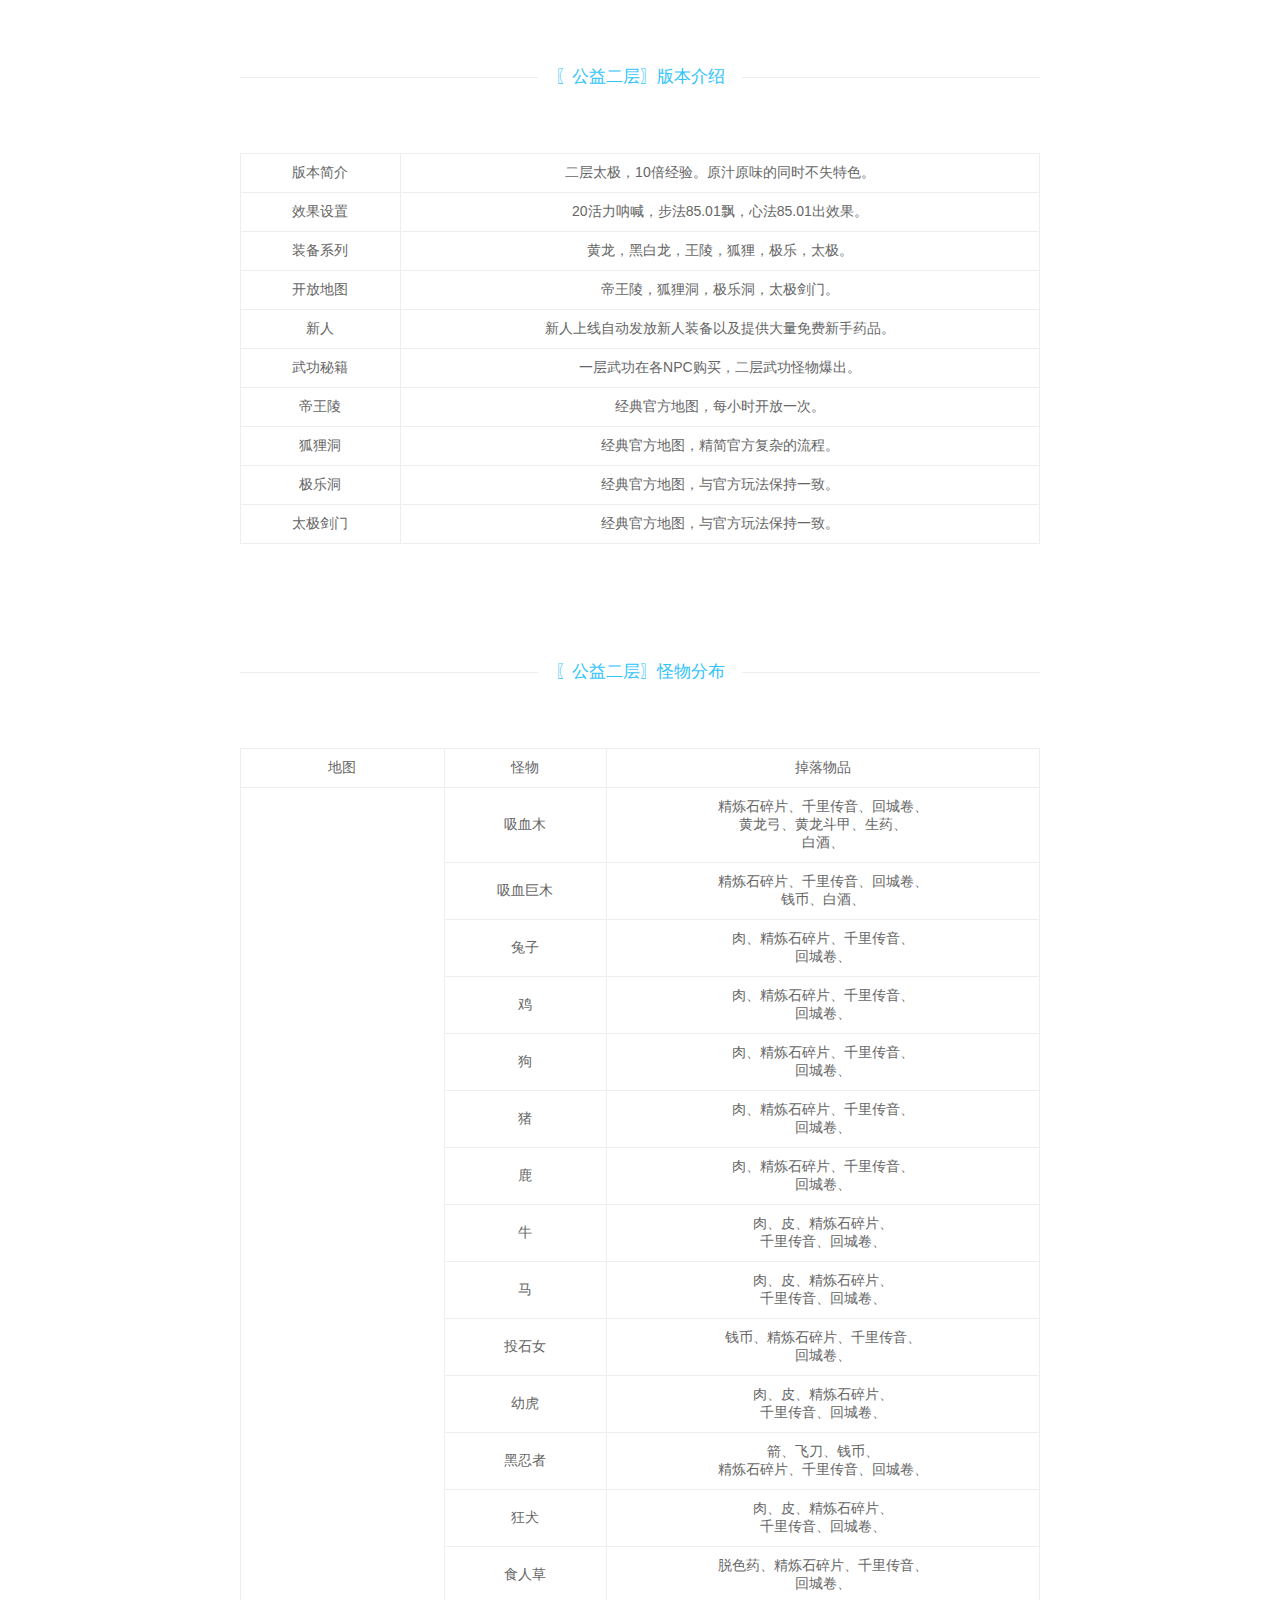
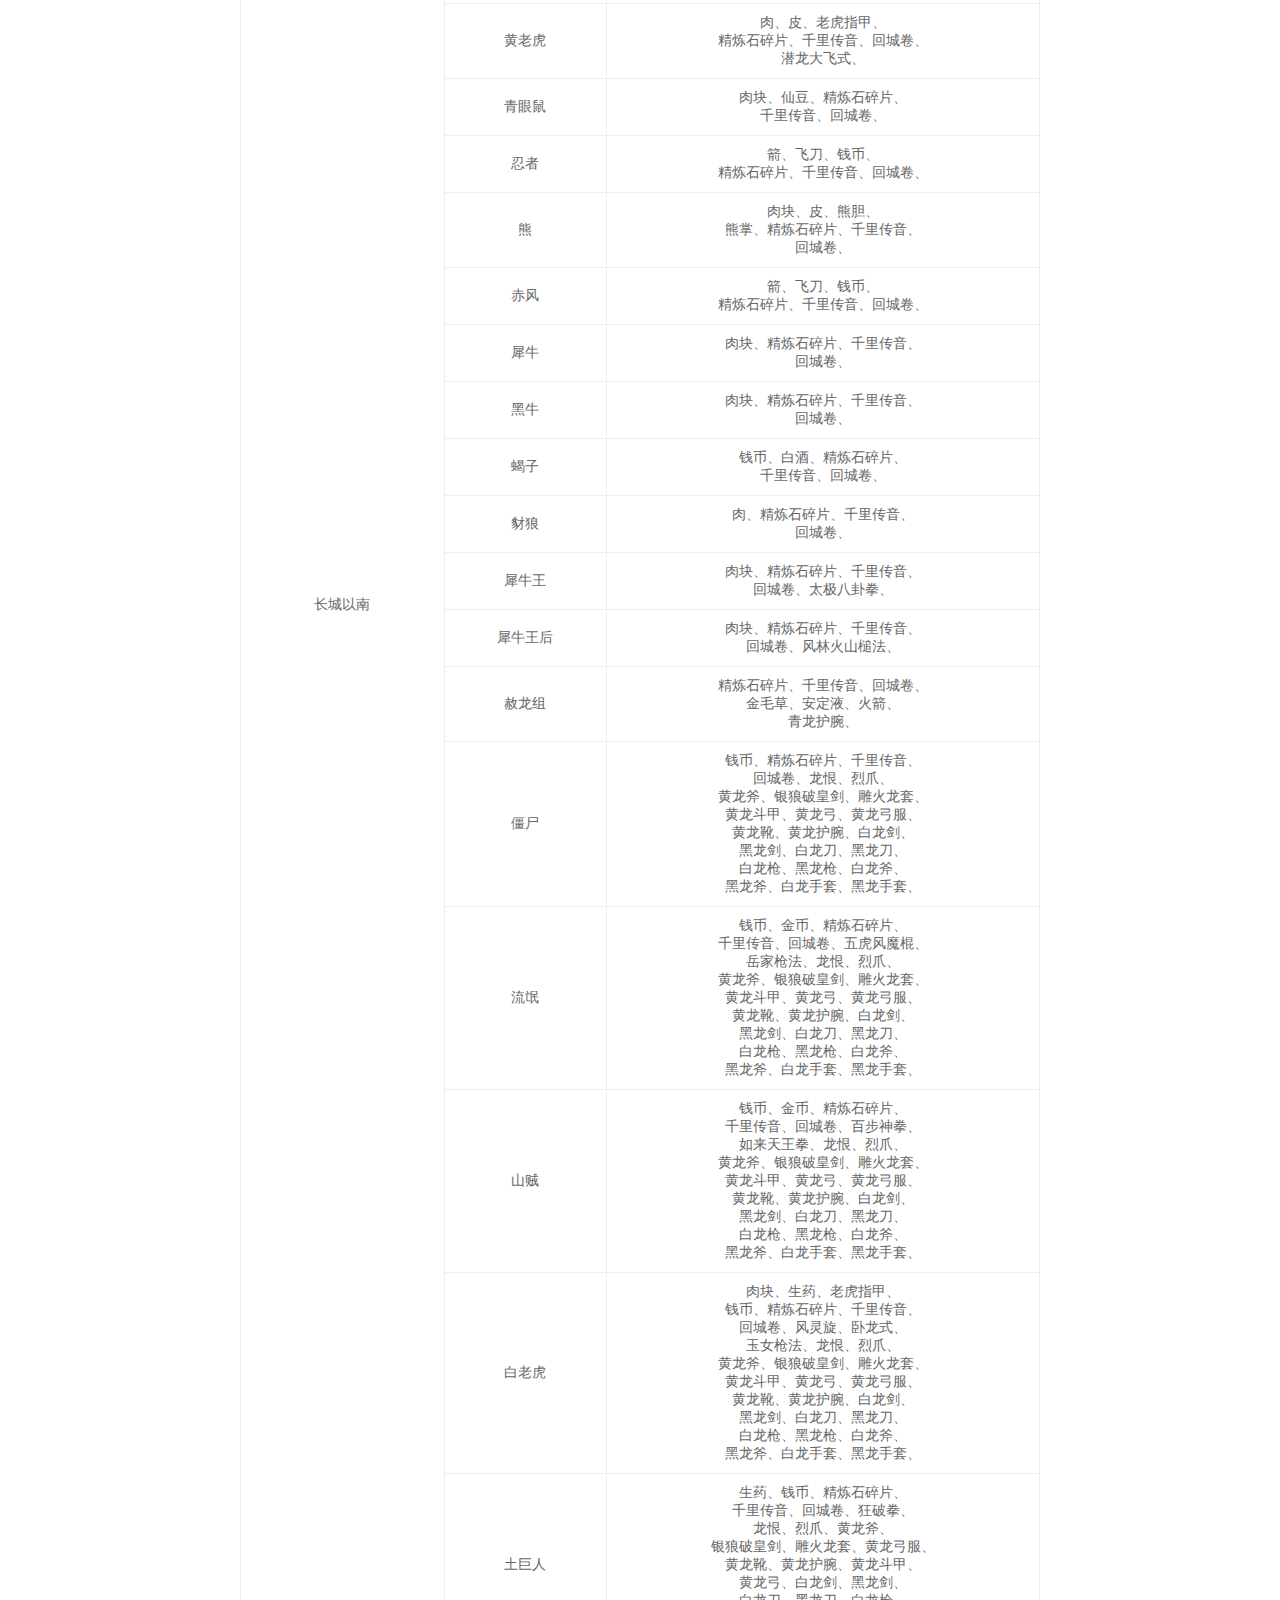
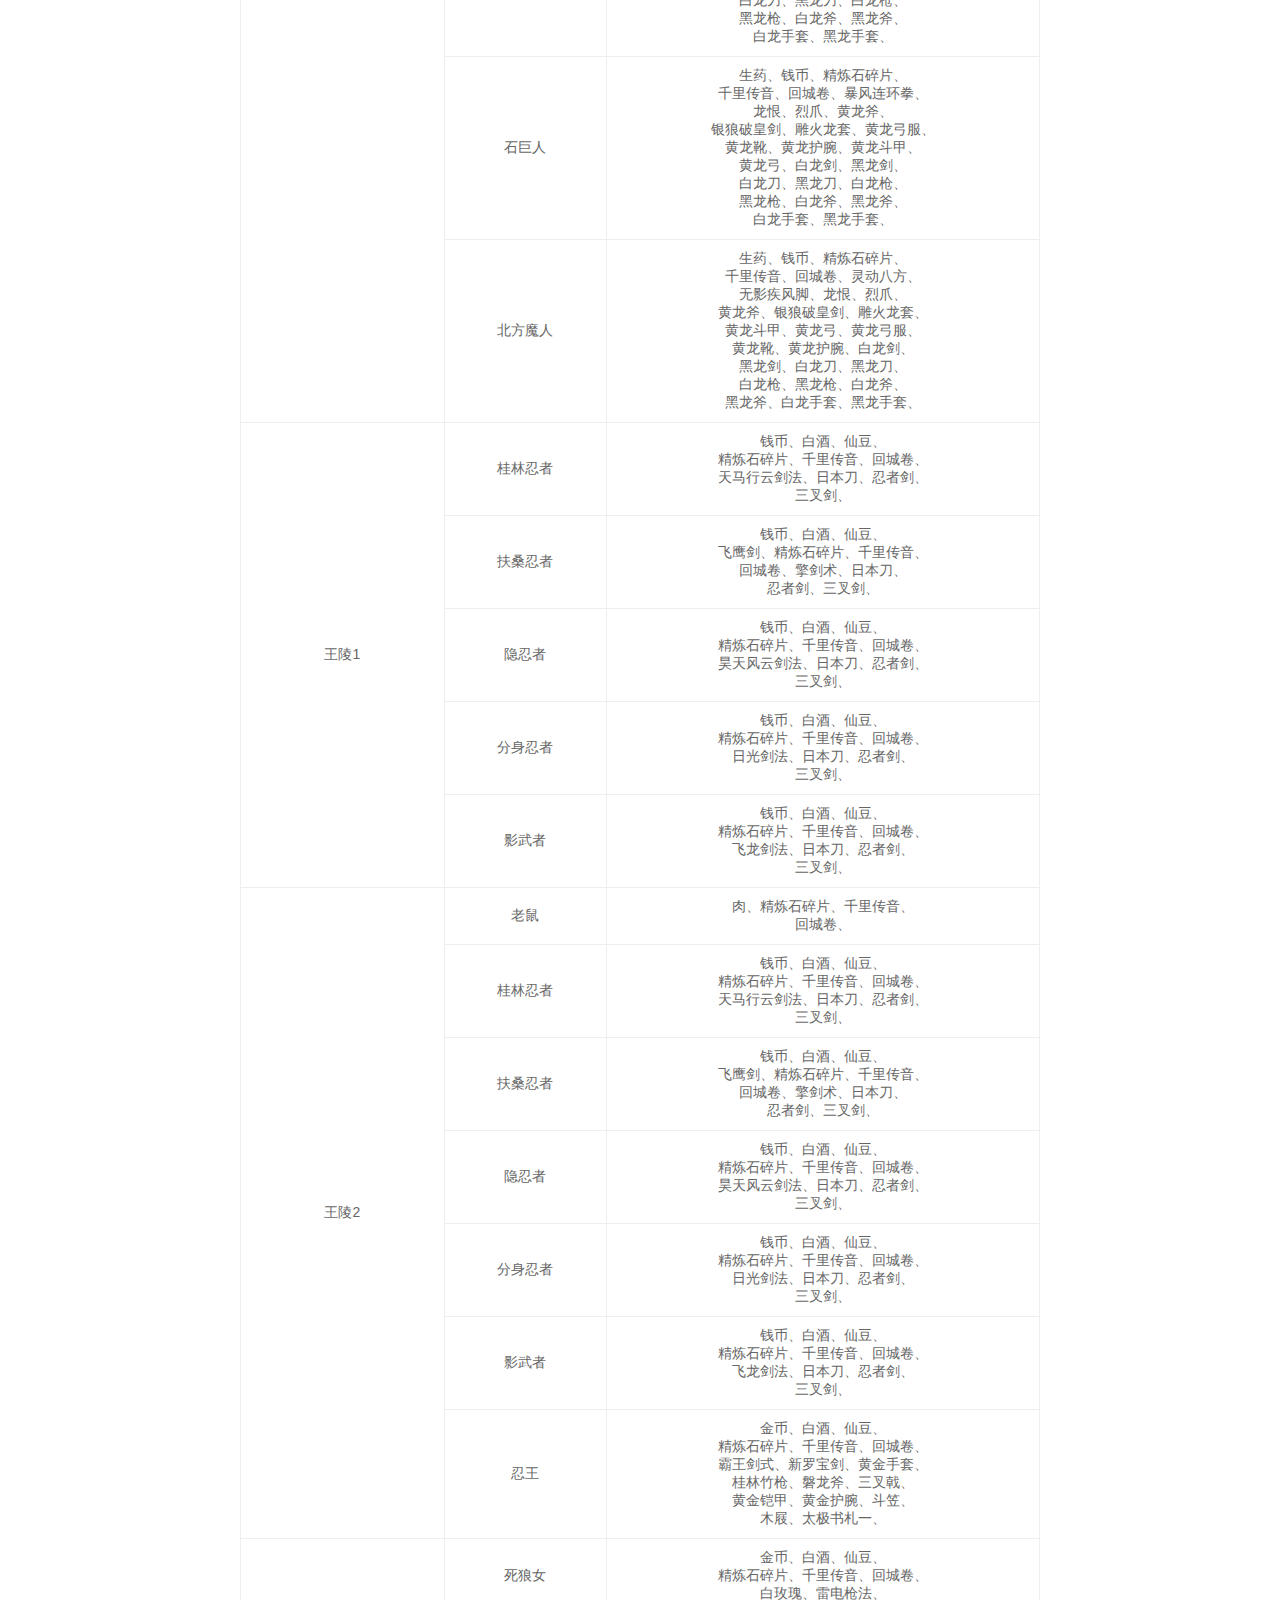
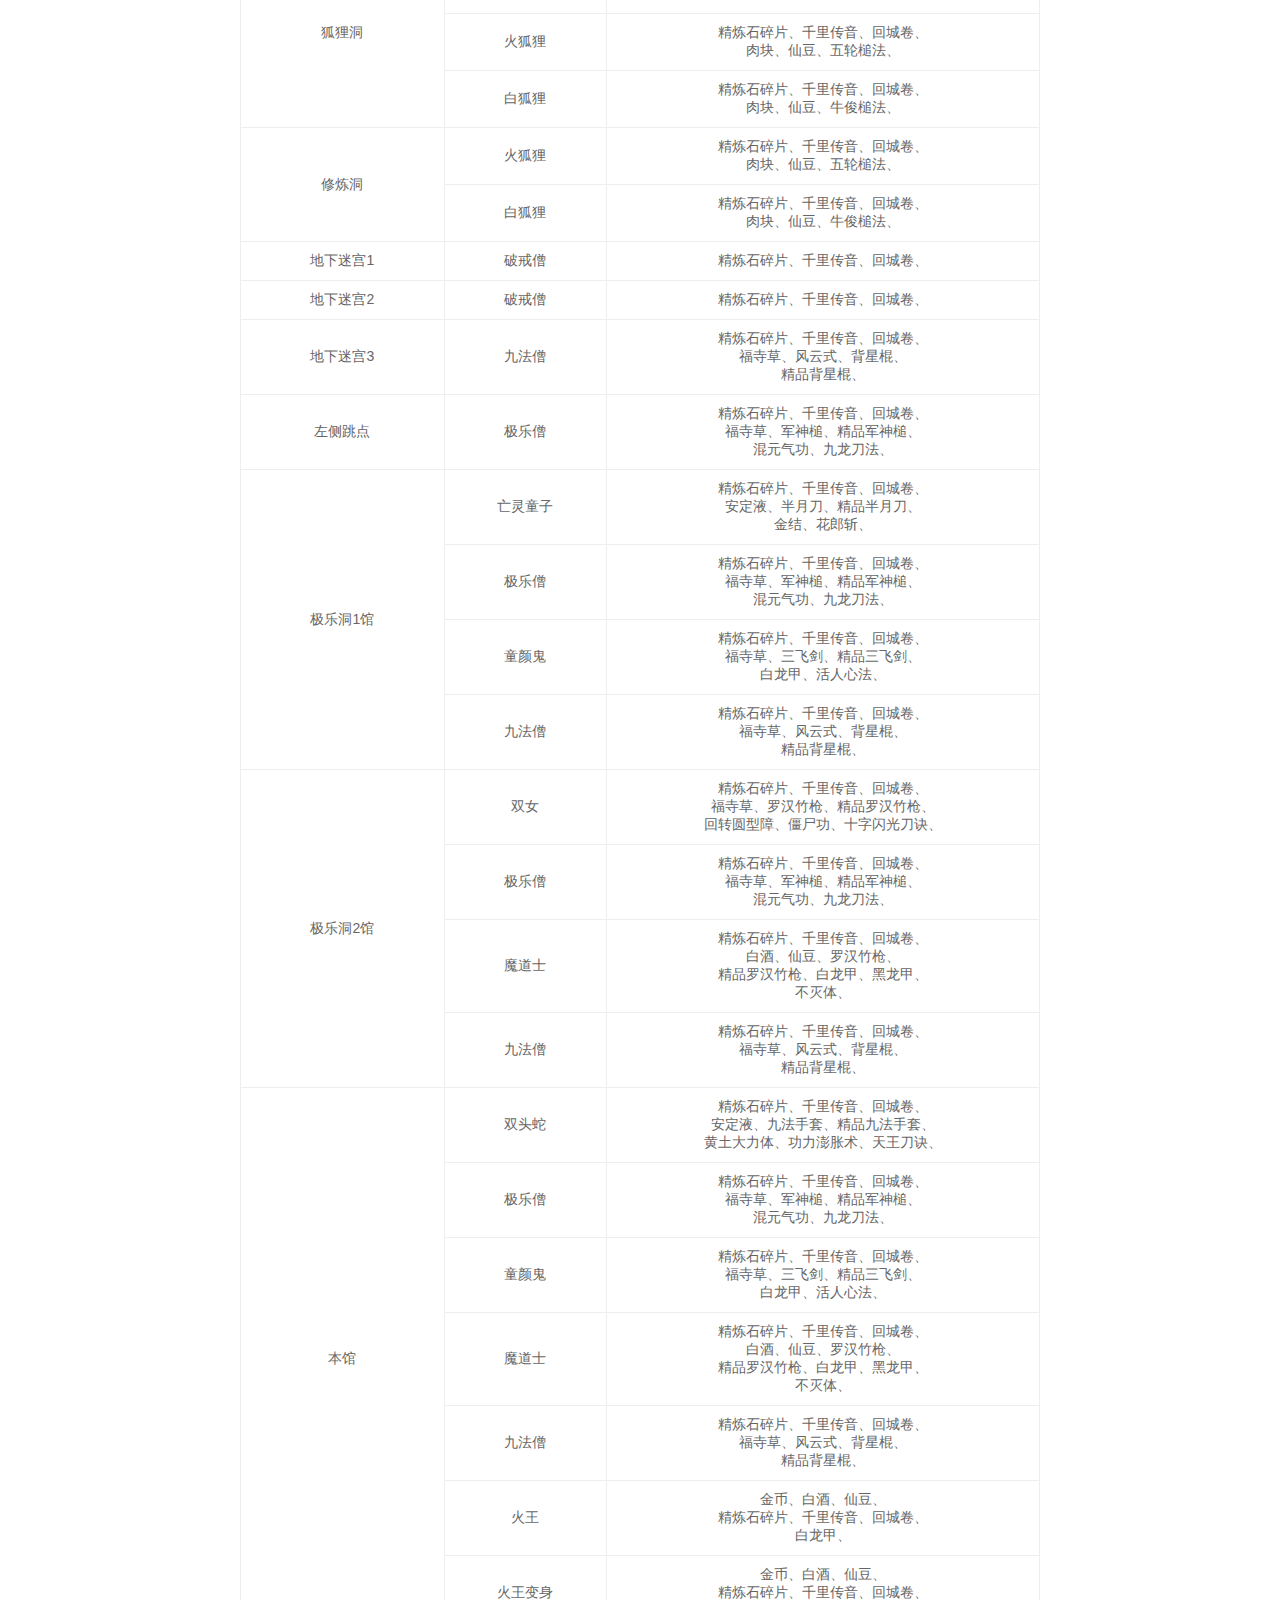
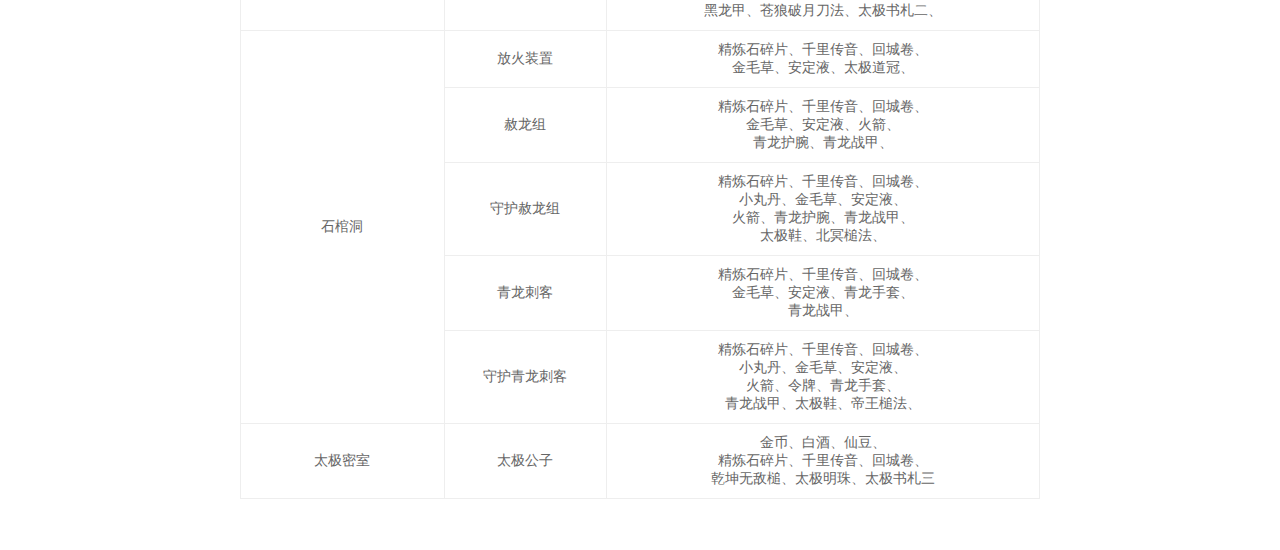
==== commit a123fd39: "update" ====
--- a/help/f1.html
+++ b/help/f1.html
@@ -1 +1 @@
-<!DOCTYPE html><html><head><meta charset="utf-8"/><meta http-equiv="X-UA-Compatible"content="IE=edge"/><title>爱千年</title><meta name="description"content="爱千年公益养老服，公平绿色，只做公益！无VIP，无商城，无任何充值接口，不售任何物品，关闭任何充值接口！"/><meta name="keywords"content="爱千年,千年,千年私服,千年公益私服,最新千年私服,新开千年私服"/><meta name="viewport"content="width=device-width, initial-scale=1.0"/><meta name="MobileOptimized"content="320"/><meta name="apple-mobile-web-app-capable"content="yes"><meta name="apple-mobile-web-app-status-bar-style"content="black-translucent"><link rel="stylesheet"type="text/css"href="../assets/css/index.css"/></head><body><div class="site-wrapper"><main id="content-index"class="content"role="main"><h2 class="section-headline"><span style="color: #2FC4FC;">〖公益二层〗版本介绍</span></h2><table class="table"border="0"cellpadding="0"cellspacing="0"><tbody><tr><td width="20%">版本简介</td><td width="80%">二层太极，10倍经验。原汁原味的同时不失特色。</td></tr><tr><td width="20%">效果设置</td><td width="80%">20活力呐喊，步法85.01飘，心法85.01出效果。</td></tr><tr><td width="20%">装备系列</td><td width="80%">黄龙，黑白龙，王陵，狐狸，极乐，太极。</td></tr><tr><td width="20%">开放地图</td><td width="80%">帝王陵，狐狸洞，极乐洞，太极剑门。</td></tr><tr><td width="20%">新人</td><td width="80%">新人上线自动发放新人装备以及提供大量免费新手药品。</td></tr><tr><td width="20%">武功秘籍</td><td width="80%">一层武功在各NPC购买，二层武功怪物爆出。</td></tr><tr><td width="20%">帝王陵</td><td width="80%">经典官方地图，每小时开放一次。</td></tr><tr><td width="20%">狐狸洞</td><td width="80%">经典官方地图，精简官方复杂的流程。</td></tr><tr><td width="20%">极乐洞</td><td width="80%">经典官方地图，与官方玩法保持一致。</td></tr><tr><td width="20%">太极剑门</td><td width="80%">经典官方地图，与官方玩法保持一致。</td></tr></tbody></table><h2 class="section-headline"><span style="color: #2FC4FC;">〖公益二层〗怪物分布</span></h2><table class="table"border="0"cellpadding="0"cellspacing="0"><tr><td width="113"scope="col">地图</td><td width="87"scope="col">怪物</td><td width="255"scope="col">掉落物品</td></tr><tr><td rowspan="33"scope="row">长城以南</td><td>吸血木</td><td>精炼石碎片、千里传音、回城卷、<br>黄龙弓、黄龙斗甲、生药、<br>白酒、</td></tr><tr><td>吸血巨木</td><td>精炼石碎片、千里传音、回城卷、<br>钱币、白酒、</td></tr><tr><td>兔子</td><td>肉、精炼石碎片、千里传音、<br>回城卷、</td></tr><tr><td>鸡</td><td>肉、精炼石碎片、千里传音、<br>回城卷、</td></tr><tr><td>狗</td><td>肉、精炼石碎片、千里传音、<br>回城卷、</td></tr><tr><td>猪</td><td>肉、精炼石碎片、千里传音、<br>回城卷、</td></tr><tr><td>鹿</td><td>肉、精炼石碎片、千里传音、<br>回城卷、</td></tr><tr><td>牛</td><td>肉、皮、精炼石碎片、<br>千里传音、回城卷、</td></tr><tr><td>马</td><td>肉、皮、精炼石碎片、<br>千里传音、回城卷、</td></tr><tr><td>投石女</td><td>钱币、精炼石碎片、千里传音、<br>回城卷、</td></tr><tr><td>幼虎</td><td>肉、皮、精炼石碎片、<br>千里传音、回城卷、</td></tr><tr><td>黑忍者</td><td>箭、飞刀、钱币、<br>精炼石碎片、千里传音、回城卷、<br></td></tr><tr><td>狂犬</td><td>肉、皮、精炼石碎片、<br>千里传音、回城卷、</td></tr><tr><td>食人草</td><td>脱色药、精炼石碎片、千里传音、<br>回城卷、</td></tr><tr><td>黄老虎</td><td>肉、皮、老虎指甲、<br>精炼石碎片、千里传音、回城卷、<br>潜龙大飞式、</td></tr><tr><td>青眼鼠</td><td>肉块、仙豆、精炼石碎片、<br>千里传音、回城卷、</td></tr><tr><td>忍者</td><td>箭、飞刀、钱币、<br>精炼石碎片、千里传音、回城卷、<br></td></tr><tr><td>熊</td><td>肉块、皮、熊胆、<br>熊掌、精炼石碎片、千里传音、<br>回城卷、</td></tr><tr><td>赤风</td><td>箭、飞刀、钱币、<br>精炼石碎片、千里传音、回城卷、<br></td></tr><tr><td>犀牛</td><td>肉块、精炼石碎片、千里传音、<br>回城卷、</td></tr><tr><td>黑牛</td><td>肉块、精炼石碎片、千里传音、<br>回城卷、</td></tr><tr><td>蝎子</td><td>钱币、白酒、精炼石碎片、<br>千里传音、回城卷、</td></tr><tr><td>豺狼</td><td>肉、精炼石碎片、千里传音、<br>回城卷、</td></tr><tr><td>犀牛王</td><td>肉块、精炼石碎片、千里传音、<br>回城卷、太极八卦拳、</td></tr><tr><td>犀牛王后</td><td>肉块、精炼石碎片、千里传音、<br>回城卷、风林火山槌法、</td></tr><tr><td>赦龙组</td><td>精炼石碎片、千里传音、回城卷、<br>金毛草、安定液、火箭、<br>青龙护腕、</td></tr><tr><td>僵尸</td><td>钱币、精炼石碎片、千里传音、<br>回城卷、龙恨、烈爪、<br>黄龙斧、银狼破皇剑、雕火龙套、<br>黄龙斗甲、黄龙弓、黄龙弓服、<br>黄龙靴、黄龙护腕、白龙剑、<br>黑龙剑、白龙刀、黑龙刀、<br>白龙枪、黑龙枪、白龙斧、<br>黑龙斧、白龙手套、黑龙手套、<br></td></tr><tr><td>流氓</td><td>钱币、金币、精炼石碎片、<br>千里传音、回城卷、五虎风魔棍、<br>岳家枪法、龙恨、烈爪、<br>黄龙斧、银狼破皇剑、雕火龙套、<br>黄龙斗甲、黄龙弓、黄龙弓服、<br>黄龙靴、黄龙护腕、白龙剑、<br>黑龙剑、白龙刀、黑龙刀、<br>白龙枪、黑龙枪、白龙斧、<br>黑龙斧、白龙手套、黑龙手套、<br></td></tr><tr><td>山贼</td><td>钱币、金币、精炼石碎片、<br>千里传音、回城卷、百步神拳、<br>如来天王拳、龙恨、烈爪、<br>黄龙斧、银狼破皇剑、雕火龙套、<br>黄龙斗甲、黄龙弓、黄龙弓服、<br>黄龙靴、黄龙护腕、白龙剑、<br>黑龙剑、白龙刀、黑龙刀、<br>白龙枪、黑龙枪、白龙斧、<br>黑龙斧、白龙手套、黑龙手套、<br></td></tr><tr><td>白老虎</td><td>肉块、生药、老虎指甲、<br>钱币、精炼石碎片、千里传音、<br>回城卷、风灵旋、卧龙式、<br>玉女枪法、龙恨、烈爪、<br>黄龙斧、银狼破皇剑、雕火龙套、<br>黄龙斗甲、黄龙弓、黄龙弓服、<br>黄龙靴、黄龙护腕、白龙剑、<br>黑龙剑、白龙刀、黑龙刀、<br>白龙枪、黑龙枪、白龙斧、<br>黑龙斧、白龙手套、黑龙手套、</td></tr><tr><td>土巨人</td><td>生药、钱币、精炼石碎片、<br>千里传音、回城卷、狂破拳、<br>龙恨、烈爪、黄龙斧、<br>银狼破皇剑、雕火龙套、黄龙弓服、<br>黄龙靴、黄龙护腕、黄龙斗甲、<br>黄龙弓、白龙剑、黑龙剑、<br>白龙刀、黑龙刀、白龙枪、<br>黑龙枪、白龙斧、黑龙斧、<br>白龙手套、黑龙手套、</td></tr><tr><td>石巨人</td><td>生药、钱币、精炼石碎片、<br>千里传音、回城卷、暴风连环拳、<br>龙恨、烈爪、黄龙斧、<br>银狼破皇剑、雕火龙套、黄龙弓服、<br>黄龙靴、黄龙护腕、黄龙斗甲、<br>黄龙弓、白龙剑、黑龙剑、<br>白龙刀、黑龙刀、白龙枪、<br>黑龙枪、白龙斧、黑龙斧、<br>白龙手套、黑龙手套、</td></tr><tr><td>北方魔人</td><td>生药、钱币、精炼石碎片、<br>千里传音、回城卷、灵动八方、<br>无影疾风脚、龙恨、烈爪、<br>黄龙斧、银狼破皇剑、雕火龙套、<br>黄龙斗甲、黄龙弓、黄龙弓服、<br>黄龙靴、黄龙护腕、白龙剑、<br>黑龙剑、白龙刀、黑龙刀、<br>白龙枪、黑龙枪、白龙斧、<br>黑龙斧、白龙手套、黑龙手套、<br></td></tr><tr><td rowspan="5"scope="row">王陵1</td><td>桂林忍者</td><td>钱币、白酒、仙豆、<br>精炼石碎片、千里传音、回城卷、<br>天马行云剑法、日本刀、忍者剑、<br>三叉剑、</td></tr><tr><td>扶桑忍者</td><td>钱币、白酒、仙豆、<br>飞鹰剑、精炼石碎片、千里传音、<br>回城卷、擎剑术、日本刀、<br>忍者剑、三叉剑、</td></tr><tr><td>隐忍者</td><td>钱币、白酒、仙豆、<br>精炼石碎片、千里传音、回城卷、<br>昊天风云剑法、日本刀、忍者剑、<br>三叉剑、</td></tr><tr><td>分身忍者</td><td>钱币、白酒、仙豆、<br>精炼石碎片、千里传音、回城卷、<br>日光剑法、日本刀、忍者剑、<br>三叉剑、</td></tr><tr><td>影武者</td><td>钱币、白酒、仙豆、<br>精炼石碎片、千里传音、回城卷、<br>飞龙剑法、日本刀、忍者剑、<br>三叉剑、</td></tr><tr><td rowspan="7"scope="row">王陵2</td><td>老鼠</td><td>肉、精炼石碎片、千里传音、<br>回城卷、</td></tr><tr><td>桂林忍者</td><td>钱币、白酒、仙豆、<br>精炼石碎片、千里传音、回城卷、<br>天马行云剑法、日本刀、忍者剑、<br>三叉剑、</td></tr><tr><td>扶桑忍者</td><td>钱币、白酒、仙豆、<br>飞鹰剑、精炼石碎片、千里传音、<br>回城卷、擎剑术、日本刀、<br>忍者剑、三叉剑、</td></tr><tr><td>隐忍者</td><td>钱币、白酒、仙豆、<br>精炼石碎片、千里传音、回城卷、<br>昊天风云剑法、日本刀、忍者剑、<br>三叉剑、</td></tr><tr><td>分身忍者</td><td>钱币、白酒、仙豆、<br>精炼石碎片、千里传音、回城卷、<br>日光剑法、日本刀、忍者剑、<br>三叉剑、</td></tr><tr><td>影武者</td><td>钱币、白酒、仙豆、<br>精炼石碎片、千里传音、回城卷、<br>飞龙剑法、日本刀、忍者剑、<br>三叉剑、</td></tr><tr><td>忍王</td><td>金币、白酒、仙豆、<br>精炼石碎片、千里传音、回城卷、<br>霸王剑式、新罗宝剑、日本刀、<br>忍者剑、黄金手套、桂林竹枪、<br>磐龙斧、三叉戟、三叉剑、<br>黄金铠甲、黄金护腕、斗笠、<br>木屐、太极书札一、</td></tr><tr><td rowspan="3"scope="row">狐狸洞</td><td>死狼女</td><td>金币、白酒、仙豆、<br>精炼石碎片、千里传音、回城卷、<br>白玫瑰、雷电枪法、</td></tr><tr><td>火狐狸</td><td>精炼石碎片、千里传音、回城卷、<br>肉块、仙豆、五轮槌法、</td></tr><tr><td>白狐狸</td><td>精炼石碎片、千里传音、回城卷、<br>肉块、仙豆、牛俊槌法、</td></tr><tr><td rowspan="2"scope="row">修炼洞</td><td>火狐狸</td><td>精炼石碎片、千里传音、回城卷、<br>肉块、仙豆、五轮槌法、</td></tr><tr><td>白狐狸</td><td>精炼石碎片、千里传音、回城卷、<br>肉块、仙豆、牛俊槌法、</td></tr><tr><td rowspan="1"scope="row">地下迷宫1</td><td>破戒僧</td><td>精炼石碎片、千里传音、回城卷、<br></td></tr><tr><td rowspan="1"scope="row">地下迷宫2</td><td>破戒僧</td><td>精炼石碎片、千里传音、回城卷、<br></td></tr><tr><td rowspan="1"scope="row">地下迷宫3</td><td>九法僧</td><td>精炼石碎片、千里传音、回城卷、<br>福寺草、风云式、背星棍、<br>精品背星棍、</td></tr><tr><td rowspan="1"scope="row">左侧跳点</td><td>极乐僧</td><td>精炼石碎片、千里传音、回城卷、<br>福寺草、军神槌、精品军神槌、<br>混元气功、九龙刀法、</td></tr><tr><td rowspan="4"scope="row">极乐洞1馆</td><td>亡灵童子</td><td>精炼石碎片、千里传音、回城卷、<br>安定液、半月刀、精品半月刀、<br>金结、花郎斩、</td></tr><tr><td>极乐僧</td><td>精炼石碎片、千里传音、回城卷、<br>福寺草、军神槌、精品军神槌、<br>混元气功、九龙刀法、</td></tr><tr><td>童颜鬼</td><td>精炼石碎片、千里传音、回城卷、<br>福寺草、三飞剑、精品三飞剑、<br>白龙甲、活人心法、</td></tr><tr><td>九法僧</td><td>精炼石碎片、千里传音、回城卷、<br>福寺草、风云式、背星棍、<br>精品背星棍、</td></tr><tr><td rowspan="4"scope="row">极乐洞2馆</td><td>双女</td><td>精炼石碎片、千里传音、回城卷、<br>福寺草、罗汉竹枪、精品罗汉竹枪、<br>回转圆型障、僵尸功、十字闪光刀诀、<br></td></tr><tr><td>极乐僧</td><td>精炼石碎片、千里传音、回城卷、<br>福寺草、军神槌、精品军神槌、<br>混元气功、九龙刀法、</td></tr><tr><td>魔道士</td><td>精炼石碎片、千里传音、回城卷、<br>福寺草、罗汉竹枪、精品罗汉竹枪、<br>白龙甲、黑龙甲、不灭体、<br></td></tr><tr><td>九法僧</td><td>精炼石碎片、千里传音、回城卷、<br>福寺草、风云式、背星棍、<br>精品背星棍、</td></tr><tr><td rowspan="7"scope="row">本馆</td><td>双头蛇</td><td>精炼石碎片、千里传音、回城卷、<br>安定液、九法手套、精品九法手套、<br>黄土大力体、功力澎胀术、天王刀诀、<br></td></tr><tr><td>极乐僧</td><td>精炼石碎片、千里传音、回城卷、<br>福寺草、军神槌、精品军神槌、<br>混元气功、九龙刀法、</td></tr><tr><td>童颜鬼</td><td>精炼石碎片、千里传音、回城卷、<br>福寺草、三飞剑、精品三飞剑、<br>白龙甲、活人心法、</td></tr><tr><td>魔道士</td><td>精炼石碎片、千里传音、回城卷、<br>福寺草、罗汉竹枪、精品罗汉竹枪、<br>白龙甲、黑龙甲、不灭体、<br></td></tr><tr><td>九法僧</td><td>精炼石碎片、千里传音、回城卷、<br>福寺草、风云式、背星棍、<br>精品背星棍、</td></tr><tr><td>火王</td><td>金币、白酒、仙豆、<br>精炼石碎片、千里传音、回城卷、<br>白龙甲、</td></tr><tr><td>火王变身</td><td>金币、白酒、仙豆、<br>精炼石碎片、千里传音、回城卷、<br>黑龙甲、苍狼破月刀法、太极书札二、</td></tr><tr><td rowspan="5"scope="row">石棺洞</td><td>放火装置</td><td>精炼石碎片、千里传音、回城卷、<br>金毛草、安定液、</td></tr><tr><td>赦龙组</td><td>精炼石碎片、千里传音、回城卷、<br>金毛草、安定液、火箭、<br>青龙护腕、青龙战甲、</td></tr><tr><td>守护赦龙组</td><td>金毛草、安定液、火箭、<br>精炼石碎片、千里传音、回城卷、<br>青龙护腕、青龙战甲、太极鞋、<br>北冥槌法、</td></tr><tr><td>青龙刺客</td><td>精炼石碎片、千里传音、回城卷、<br>金毛草、安定液、青龙手套、<br>青龙战甲、</td></tr><tr><td>守护青龙刺客</td><td>精炼石碎片、千里传音、回城卷、<br>金毛草、安定液、火箭、<br>令牌、青龙手套、青龙战甲、<br>太极鞋、帝王槌法、</td></tr><tr><td rowspan="1"scope="row">太极密室</td><td>太极公子</td><td>金币、白酒、仙豆、<br>精炼石碎片、千里传音、回城卷、<br>乾坤无敌槌、太极明珠、太极书札三</td></tr></table></main></div></body></html>+<!DOCTYPE html><html><head><meta charset="utf-8"/><meta http-equiv="X-UA-Compatible"content="IE=edge"/><title>爱千年</title><meta name="description"content="爱千年公益养老服，公平绿色，只做公益！无VIP，无商城，无任何充值接口，不售任何物品，关闭任何充值接口！"/><meta name="keywords"content="爱千年,千年,千年私服,千年公益私服,最新千年私服,新开千年私服"/><meta name="viewport"content="width=device-width, initial-scale=1.0"/><meta name="MobileOptimized"content="320"/><meta name="apple-mobile-web-app-capable"content="yes"><meta name="apple-mobile-web-app-status-bar-style"content="black-translucent"><link rel="stylesheet"type="text/css"href="../assets/css/index.css"/></head><body><div class="site-wrapper"><main id="content-index"class="content"role="main"><h2 class="section-headline"><span style="color: #2FC4FC;">〖公益二层〗版本介绍</span></h2><table class="table"border="0"cellpadding="0"cellspacing="0"><tbody><tr><td width="20%">版本简介</td><td width="80%">二层太极，10倍经验。原汁原味的同时不失特色。</td></tr><tr><td width="20%">效果设置</td><td width="80%">20活力呐喊，步法85.01飘，心法85.01出效果。</td></tr><tr><td width="20%">装备系列</td><td width="80%">黄龙，黑白龙，王陵，狐狸，极乐，太极。</td></tr><tr><td width="20%">开放地图</td><td width="80%">帝王陵，狐狸洞，极乐洞，太极剑门。</td></tr><tr><td width="20%">新人</td><td width="80%">新人上线自动发放新人装备以及提供大量免费新手药品。</td></tr><tr><td width="20%">武功秘籍</td><td width="80%">一层武功在各NPC购买，二层武功怪物爆出。</td></tr><tr><td width="20%">帝王陵</td><td width="80%">经典官方地图，每小时开放一次。</td></tr><tr><td width="20%">狐狸洞</td><td width="80%">经典官方地图，精简官方复杂的流程。</td></tr><tr><td width="20%">极乐洞</td><td width="80%">经典官方地图，与官方玩法保持一致。</td></tr><tr><td width="20%">太极剑门</td><td width="80%">经典官方地图，与官方玩法保持一致。</td></tr></tbody></table><h2 class="section-headline"><span style="color: #2FC4FC;">〖公益二层〗怪物分布</span></h2><table class="table"border="0"cellpadding="0"cellspacing="0"><tr><td width="113"scope="col">地图</td><td width="87"scope="col">怪物</td><td width="255"scope="col">掉落物品</td></tr><tr><td rowspan="33"scope="row">长城以南</td><td>吸血木</td><td>精炼石碎片、千里传音、回城卷、<br>黄龙弓、黄龙斗甲、生药、<br>白酒、</td></tr><tr><td>吸血巨木</td><td>精炼石碎片、千里传音、回城卷、<br>钱币、白酒、</td></tr><tr><td>兔子</td><td>肉、精炼石碎片、千里传音、<br>回城卷、</td></tr><tr><td>鸡</td><td>肉、精炼石碎片、千里传音、<br>回城卷、</td></tr><tr><td>狗</td><td>肉、精炼石碎片、千里传音、<br>回城卷、</td></tr><tr><td>猪</td><td>肉、精炼石碎片、千里传音、<br>回城卷、</td></tr><tr><td>鹿</td><td>肉、精炼石碎片、千里传音、<br>回城卷、</td></tr><tr><td>牛</td><td>肉、皮、精炼石碎片、<br>千里传音、回城卷、</td></tr><tr><td>马</td><td>肉、皮、精炼石碎片、<br>千里传音、回城卷、</td></tr><tr><td>投石女</td><td>钱币、精炼石碎片、千里传音、<br>回城卷、</td></tr><tr><td>幼虎</td><td>肉、皮、精炼石碎片、<br>千里传音、回城卷、</td></tr><tr><td>黑忍者</td><td>箭、飞刀、钱币、<br>精炼石碎片、千里传音、回城卷、<br></td></tr><tr><td>狂犬</td><td>肉、皮、精炼石碎片、<br>千里传音、回城卷、</td></tr><tr><td>食人草</td><td>脱色药、精炼石碎片、千里传音、<br>回城卷、</td></tr><tr><td>黄老虎</td><td>肉、皮、老虎指甲、<br>精炼石碎片、千里传音、回城卷、<br>潜龙大飞式、</td></tr><tr><td>青眼鼠</td><td>肉块、仙豆、精炼石碎片、<br>千里传音、回城卷、</td></tr><tr><td>忍者</td><td>箭、飞刀、钱币、<br>精炼石碎片、千里传音、回城卷、<br></td></tr><tr><td>熊</td><td>肉块、皮、熊胆、<br>熊掌、精炼石碎片、千里传音、<br>回城卷、</td></tr><tr><td>赤风</td><td>箭、飞刀、钱币、<br>精炼石碎片、千里传音、回城卷、<br></td></tr><tr><td>犀牛</td><td>肉块、精炼石碎片、千里传音、<br>回城卷、</td></tr><tr><td>黑牛</td><td>肉块、精炼石碎片、千里传音、<br>回城卷、</td></tr><tr><td>蝎子</td><td>钱币、白酒、精炼石碎片、<br>千里传音、回城卷、</td></tr><tr><td>豺狼</td><td>肉、精炼石碎片、千里传音、<br>回城卷、</td></tr><tr><td>犀牛王</td><td>肉块、精炼石碎片、千里传音、<br>回城卷、太极八卦拳、</td></tr><tr><td>犀牛王后</td><td>肉块、精炼石碎片、千里传音、<br>回城卷、风林火山槌法、</td></tr><tr><td>赦龙组</td><td>精炼石碎片、千里传音、回城卷、<br>金毛草、安定液、火箭、<br>青龙护腕、</td></tr><tr><td>僵尸</td><td>钱币、精炼石碎片、千里传音、<br>回城卷、龙恨、烈爪、<br>黄龙斧、银狼破皇剑、雕火龙套、<br>黄龙斗甲、黄龙弓、黄龙弓服、<br>黄龙靴、黄龙护腕、白龙剑、<br>黑龙剑、白龙刀、黑龙刀、<br>白龙枪、黑龙枪、白龙斧、<br>黑龙斧、白龙手套、黑龙手套、<br></td></tr><tr><td>流氓</td><td>钱币、金币、精炼石碎片、<br>千里传音、回城卷、五虎风魔棍、<br>岳家枪法、龙恨、烈爪、<br>黄龙斧、银狼破皇剑、雕火龙套、<br>黄龙斗甲、黄龙弓、黄龙弓服、<br>黄龙靴、黄龙护腕、白龙剑、<br>黑龙剑、白龙刀、黑龙刀、<br>白龙枪、黑龙枪、白龙斧、<br>黑龙斧、白龙手套、黑龙手套、<br></td></tr><tr><td>山贼</td><td>钱币、金币、精炼石碎片、<br>千里传音、回城卷、百步神拳、<br>如来天王拳、龙恨、烈爪、<br>黄龙斧、银狼破皇剑、雕火龙套、<br>黄龙斗甲、黄龙弓、黄龙弓服、<br>黄龙靴、黄龙护腕、白龙剑、<br>黑龙剑、白龙刀、黑龙刀、<br>白龙枪、黑龙枪、白龙斧、<br>黑龙斧、白龙手套、黑龙手套、<br></td></tr><tr><td>白老虎</td><td>肉块、生药、老虎指甲、<br>钱币、精炼石碎片、千里传音、<br>回城卷、风灵旋、卧龙式、<br>玉女枪法、龙恨、烈爪、<br>黄龙斧、银狼破皇剑、雕火龙套、<br>黄龙斗甲、黄龙弓、黄龙弓服、<br>黄龙靴、黄龙护腕、白龙剑、<br>黑龙剑、白龙刀、黑龙刀、<br>白龙枪、黑龙枪、白龙斧、<br>黑龙斧、白龙手套、黑龙手套、</td></tr><tr><td>土巨人</td><td>生药、钱币、精炼石碎片、<br>千里传音、回城卷、狂破拳、<br>龙恨、烈爪、黄龙斧、<br>银狼破皇剑、雕火龙套、黄龙弓服、<br>黄龙靴、黄龙护腕、黄龙斗甲、<br>黄龙弓、白龙剑、黑龙剑、<br>白龙刀、黑龙刀、白龙枪、<br>黑龙枪、白龙斧、黑龙斧、<br>白龙手套、黑龙手套、</td></tr><tr><td>石巨人</td><td>生药、钱币、精炼石碎片、<br>千里传音、回城卷、暴风连环拳、<br>龙恨、烈爪、黄龙斧、<br>银狼破皇剑、雕火龙套、黄龙弓服、<br>黄龙靴、黄龙护腕、黄龙斗甲、<br>黄龙弓、白龙剑、黑龙剑、<br>白龙刀、黑龙刀、白龙枪、<br>黑龙枪、白龙斧、黑龙斧、<br>白龙手套、黑龙手套、</td></tr><tr><td>北方魔人</td><td>生药、钱币、精炼石碎片、<br>千里传音、回城卷、灵动八方、<br>无影疾风脚、龙恨、烈爪、<br>黄龙斧、银狼破皇剑、雕火龙套、<br>黄龙斗甲、黄龙弓、黄龙弓服、<br>黄龙靴、黄龙护腕、白龙剑、<br>黑龙剑、白龙刀、黑龙刀、<br>白龙枪、黑龙枪、白龙斧、<br>黑龙斧、白龙手套、黑龙手套、<br></td></tr><tr><td rowspan="5"scope="row">王陵1</td><td>桂林忍者</td><td>钱币、白酒、仙豆、<br>精炼石碎片、千里传音、回城卷、<br>天马行云剑法、日本刀、忍者剑、<br>三叉剑、</td></tr><tr><td>扶桑忍者</td><td>钱币、白酒、仙豆、<br>飞鹰剑、精炼石碎片、千里传音、<br>回城卷、擎剑术、日本刀、<br>忍者剑、三叉剑、</td></tr><tr><td>隐忍者</td><td>钱币、白酒、仙豆、<br>精炼石碎片、千里传音、回城卷、<br>昊天风云剑法、日本刀、忍者剑、<br>三叉剑、</td></tr><tr><td>分身忍者</td><td>钱币、白酒、仙豆、<br>精炼石碎片、千里传音、回城卷、<br>日光剑法、日本刀、忍者剑、<br>三叉剑、</td></tr><tr><td>影武者</td><td>钱币、白酒、仙豆、<br>精炼石碎片、千里传音、回城卷、<br>飞龙剑法、日本刀、忍者剑、<br>三叉剑、</td></tr><tr><td rowspan="7"scope="row">王陵2</td><td>老鼠</td><td>肉、精炼石碎片、千里传音、<br>回城卷、</td></tr><tr><td>桂林忍者</td><td>钱币、白酒、仙豆、<br>精炼石碎片、千里传音、回城卷、<br>天马行云剑法、日本刀、忍者剑、<br>三叉剑、</td></tr><tr><td>扶桑忍者</td><td>钱币、白酒、仙豆、<br>飞鹰剑、精炼石碎片、千里传音、<br>回城卷、擎剑术、日本刀、<br>忍者剑、三叉剑、</td></tr><tr><td>隐忍者</td><td>钱币、白酒、仙豆、<br>精炼石碎片、千里传音、回城卷、<br>昊天风云剑法、日本刀、忍者剑、<br>三叉剑、</td></tr><tr><td>分身忍者</td><td>钱币、白酒、仙豆、<br>精炼石碎片、千里传音、回城卷、<br>日光剑法、日本刀、忍者剑、<br>三叉剑、</td></tr><tr><td>影武者</td><td>钱币、白酒、仙豆、<br>精炼石碎片、千里传音、回城卷、<br>飞龙剑法、日本刀、忍者剑、<br>三叉剑、</td></tr><tr><td>忍王</td><td>金币、白酒、仙豆、<br>精炼石碎片、千里传音、回城卷、<br>霸王剑式、新罗宝剑、黄金手套、<br>桂林竹枪、磐龙斧、三叉戟、<br>黄金铠甲、黄金护腕、斗笠、<br>木屐、太极书札一、</td></tr><tr><td rowspan="3"scope="row">狐狸洞</td><td>死狼女</td><td>金币、白酒、仙豆、<br>精炼石碎片、千里传音、回城卷、<br>白玫瑰、雷电枪法、</td></tr><tr><td>火狐狸</td><td>精炼石碎片、千里传音、回城卷、<br>肉块、仙豆、五轮槌法、</td></tr><tr><td>白狐狸</td><td>精炼石碎片、千里传音、回城卷、<br>肉块、仙豆、牛俊槌法、</td></tr><tr><td rowspan="2"scope="row">修炼洞</td><td>火狐狸</td><td>精炼石碎片、千里传音、回城卷、<br>肉块、仙豆、五轮槌法、</td></tr><tr><td>白狐狸</td><td>精炼石碎片、千里传音、回城卷、<br>肉块、仙豆、牛俊槌法、</td></tr><tr><td rowspan="1"scope="row">地下迷宫1</td><td>破戒僧</td><td>精炼石碎片、千里传音、回城卷、<br></td></tr><tr><td rowspan="1"scope="row">地下迷宫2</td><td>破戒僧</td><td>精炼石碎片、千里传音、回城卷、<br></td></tr><tr><td rowspan="1"scope="row">地下迷宫3</td><td>九法僧</td><td>精炼石碎片、千里传音、回城卷、<br>福寺草、风云式、背星棍、<br>精品背星棍、</td></tr><tr><td rowspan="1"scope="row">左侧跳点</td><td>极乐僧</td><td>精炼石碎片、千里传音、回城卷、<br>福寺草、军神槌、精品军神槌、<br>混元气功、九龙刀法、</td></tr><tr><td rowspan="4"scope="row">极乐洞1馆</td><td>亡灵童子</td><td>精炼石碎片、千里传音、回城卷、<br>安定液、半月刀、精品半月刀、<br>金结、花郎斩、</td></tr><tr><td>极乐僧</td><td>精炼石碎片、千里传音、回城卷、<br>福寺草、军神槌、精品军神槌、<br>混元气功、九龙刀法、</td></tr><tr><td>童颜鬼</td><td>精炼石碎片、千里传音、回城卷、<br>福寺草、三飞剑、精品三飞剑、<br>白龙甲、活人心法、</td></tr><tr><td>九法僧</td><td>精炼石碎片、千里传音、回城卷、<br>福寺草、风云式、背星棍、<br>精品背星棍、</td></tr><tr><td rowspan="4"scope="row">极乐洞2馆</td><td>双女</td><td>精炼石碎片、千里传音、回城卷、<br>福寺草、罗汉竹枪、精品罗汉竹枪、<br>回转圆型障、僵尸功、十字闪光刀诀、<br></td></tr><tr><td>极乐僧</td><td>精炼石碎片、千里传音、回城卷、<br>福寺草、军神槌、精品军神槌、<br>混元气功、九龙刀法、</td></tr><tr><td>魔道士</td><td>精炼石碎片、千里传音、回城卷、<br>白酒、仙豆、罗汉竹枪、<br>精品罗汉竹枪、白龙甲、黑龙甲、<br>不灭体、</td></tr><tr><td>九法僧</td><td>精炼石碎片、千里传音、回城卷、<br>福寺草、风云式、背星棍、<br>精品背星棍、</td></tr><tr><td rowspan="7"scope="row">本馆</td><td>双头蛇</td><td>精炼石碎片、千里传音、回城卷、<br>安定液、九法手套、精品九法手套、<br>黄土大力体、功力澎胀术、天王刀诀、<br></td></tr><tr><td>极乐僧</td><td>精炼石碎片、千里传音、回城卷、<br>福寺草、军神槌、精品军神槌、<br>混元气功、九龙刀法、</td></tr><tr><td>童颜鬼</td><td>精炼石碎片、千里传音、回城卷、<br>福寺草、三飞剑、精品三飞剑、<br>白龙甲、活人心法、</td></tr><tr><td>魔道士</td><td>精炼石碎片、千里传音、回城卷、<br>白酒、仙豆、罗汉竹枪、<br>精品罗汉竹枪、白龙甲、黑龙甲、<br>不灭体、</td></tr><tr><td>九法僧</td><td>精炼石碎片、千里传音、回城卷、<br>福寺草、风云式、背星棍、<br>精品背星棍、</td></tr><tr><td>火王</td><td>金币、白酒、仙豆、<br>精炼石碎片、千里传音、回城卷、<br>白龙甲、</td></tr><tr><td>火王变身</td><td>金币、白酒、仙豆、<br>精炼石碎片、千里传音、回城卷、<br>黑龙甲、苍狼破月刀法、太极书札二、</td></tr><tr><td rowspan="5"scope="row">石棺洞</td><td>放火装置</td><td>精炼石碎片、千里传音、回城卷、<br>金毛草、安定液、太极道冠、</td></tr><tr><td>赦龙组</td><td>精炼石碎片、千里传音、回城卷、<br>金毛草、安定液、火箭、<br>青龙护腕、青龙战甲、</td></tr><tr><td>守护赦龙组</td><td>精炼石碎片、千里传音、回城卷、<br>小丸丹、金毛草、安定液、<br>火箭、青龙护腕、青龙战甲、<br>太极鞋、北冥槌法、</td></tr><tr><td>青龙刺客</td><td>精炼石碎片、千里传音、回城卷、<br>金毛草、安定液、青龙手套、<br>青龙战甲、</td></tr><tr><td>守护青龙刺客</td><td>精炼石碎片、千里传音、回城卷、<br>小丸丹、金毛草、安定液、<br>火箭、令牌、青龙手套、<br>青龙战甲、太极鞋、帝王槌法、</td></tr><tr><td rowspan="1"scope="row">太极密室</td><td>太极公子</td><td>金币、白酒、仙豆、<br>精炼石碎片、千里传音、回城卷、<br>乾坤无敌槌、太极明珠、太极书札三</td></tr></table></main></div></body></html>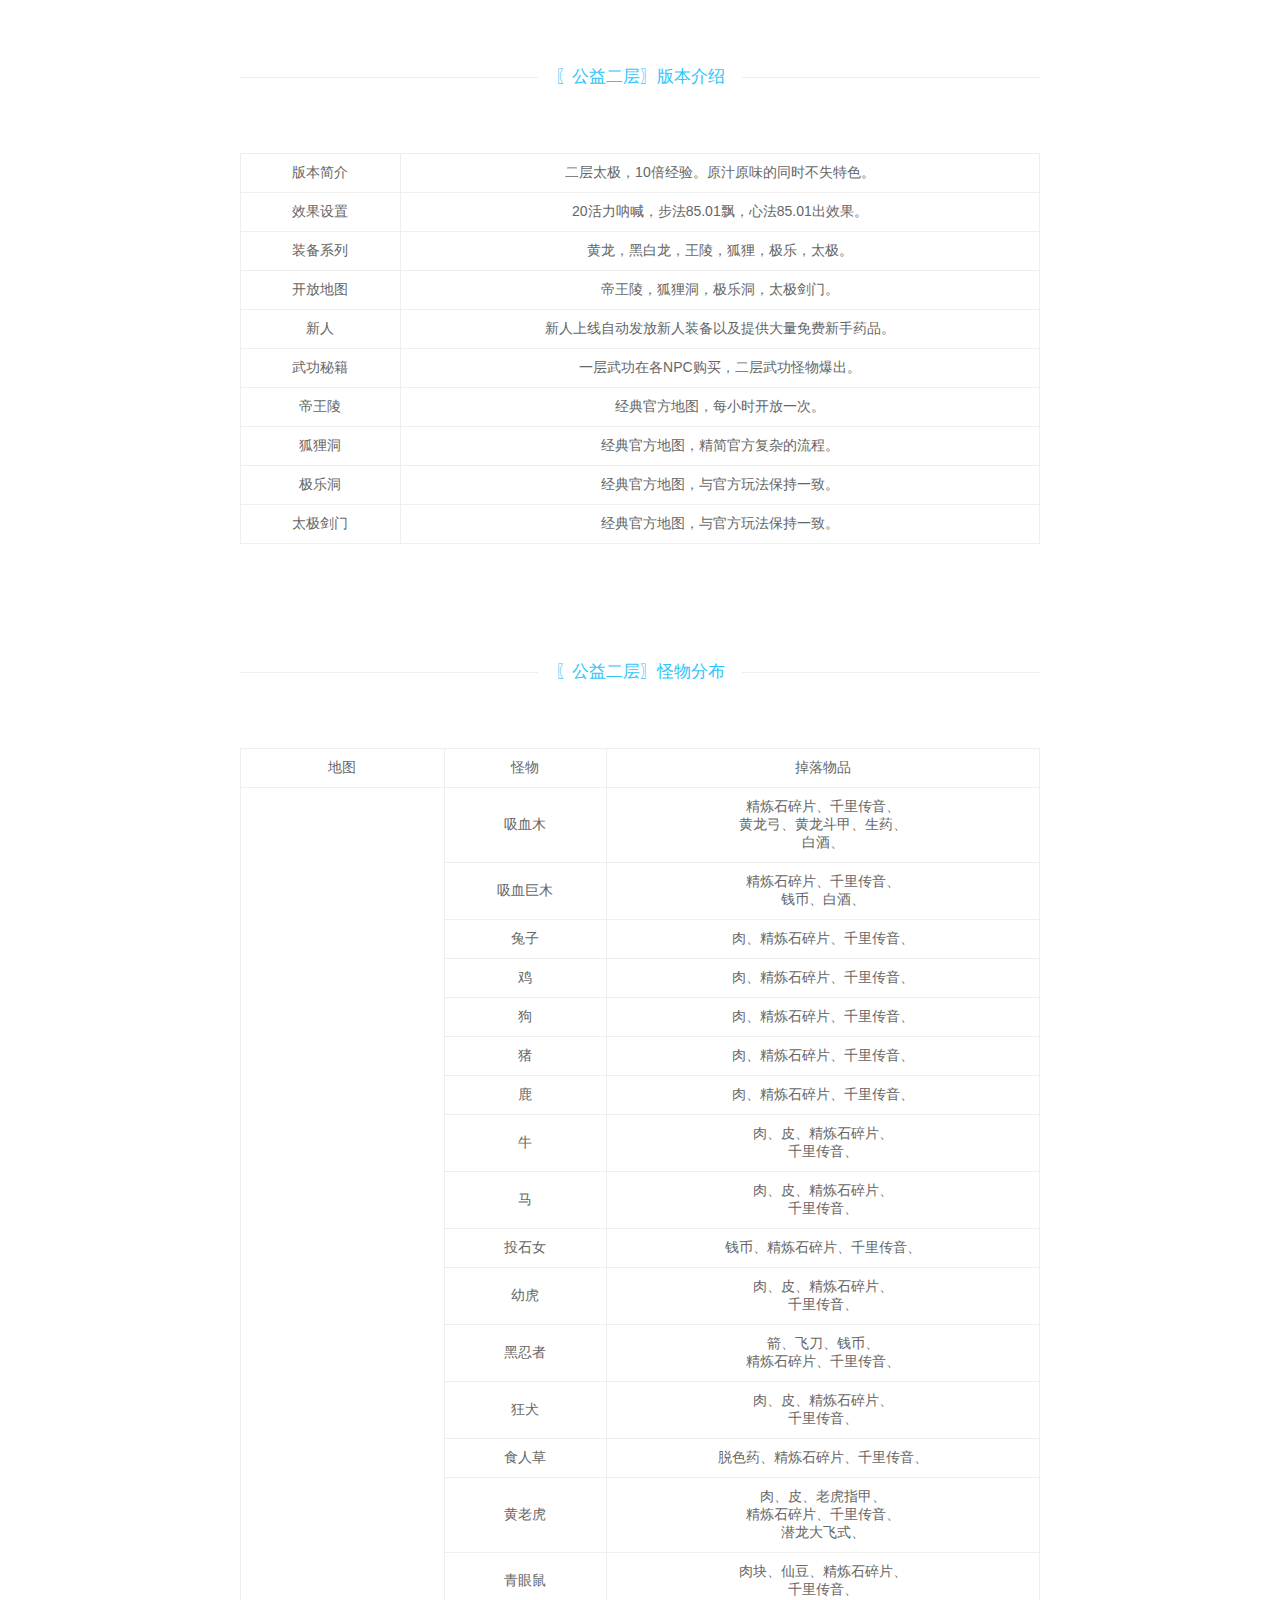
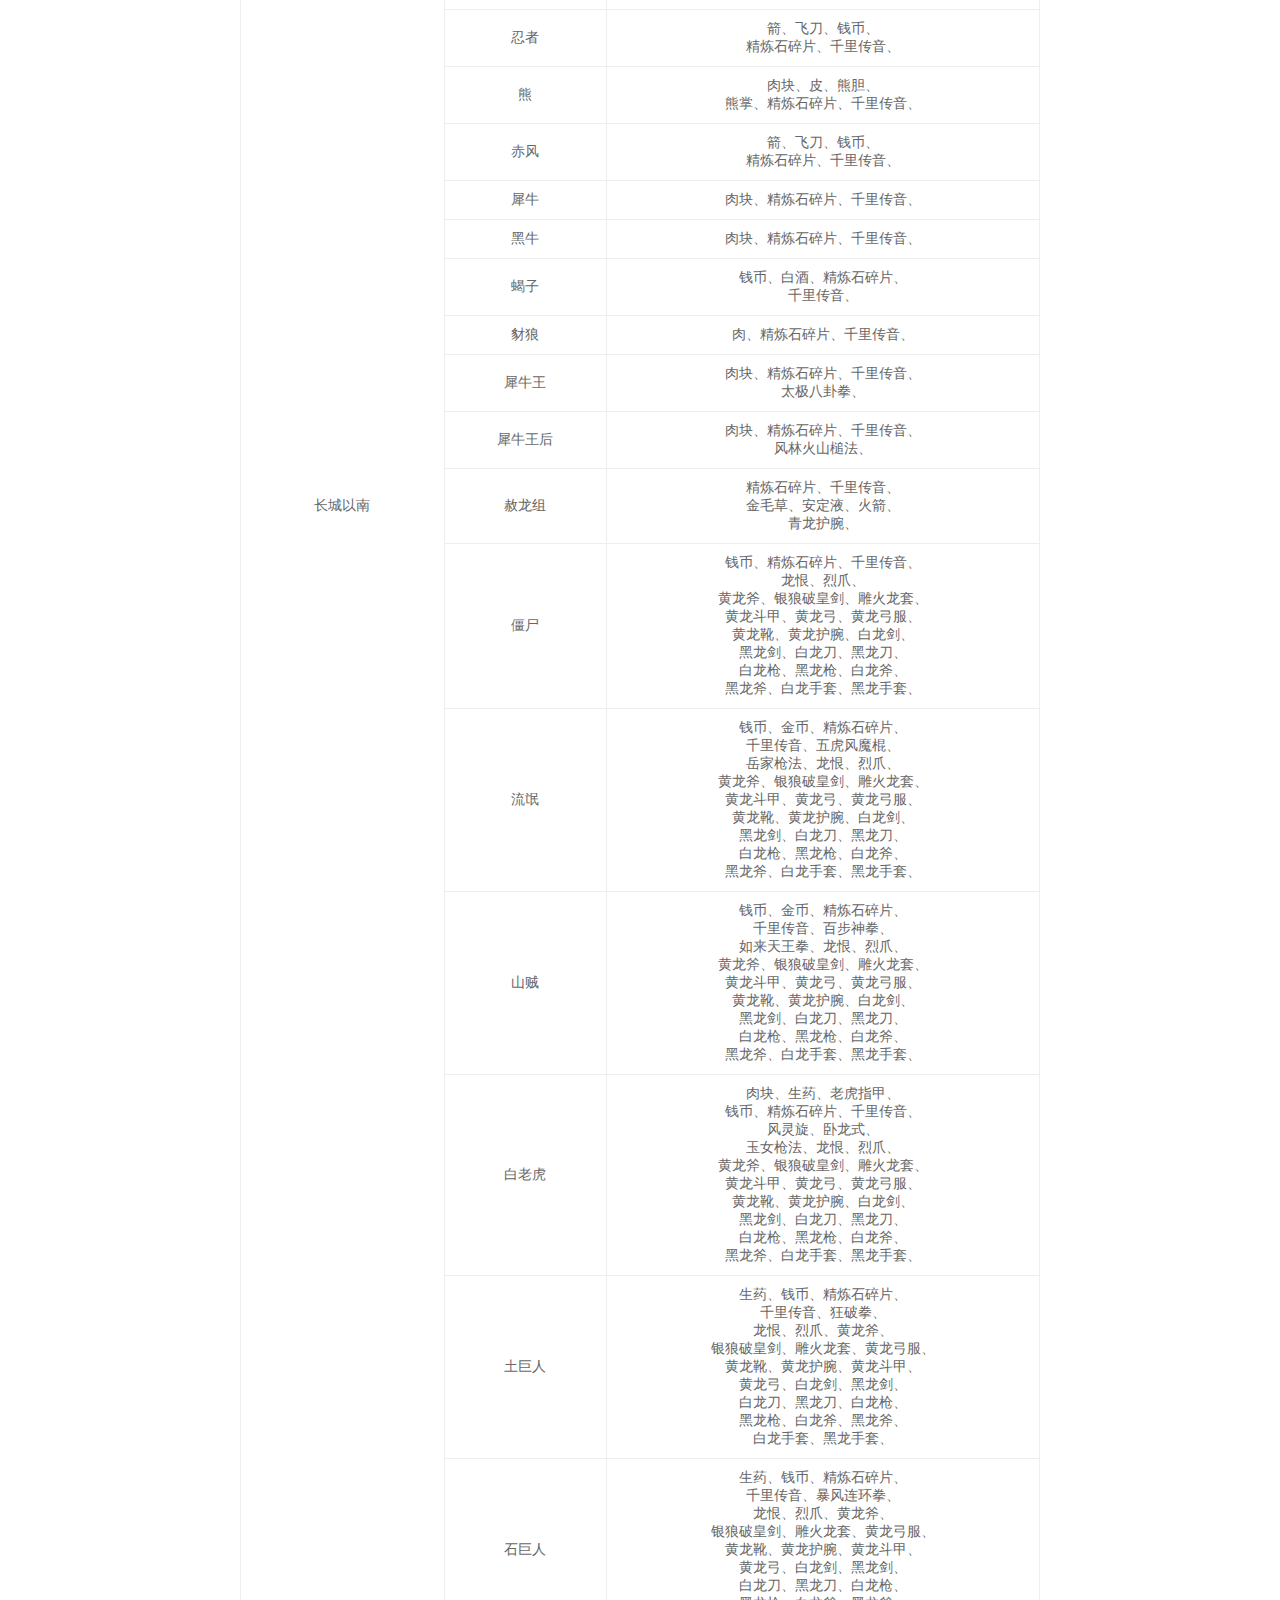
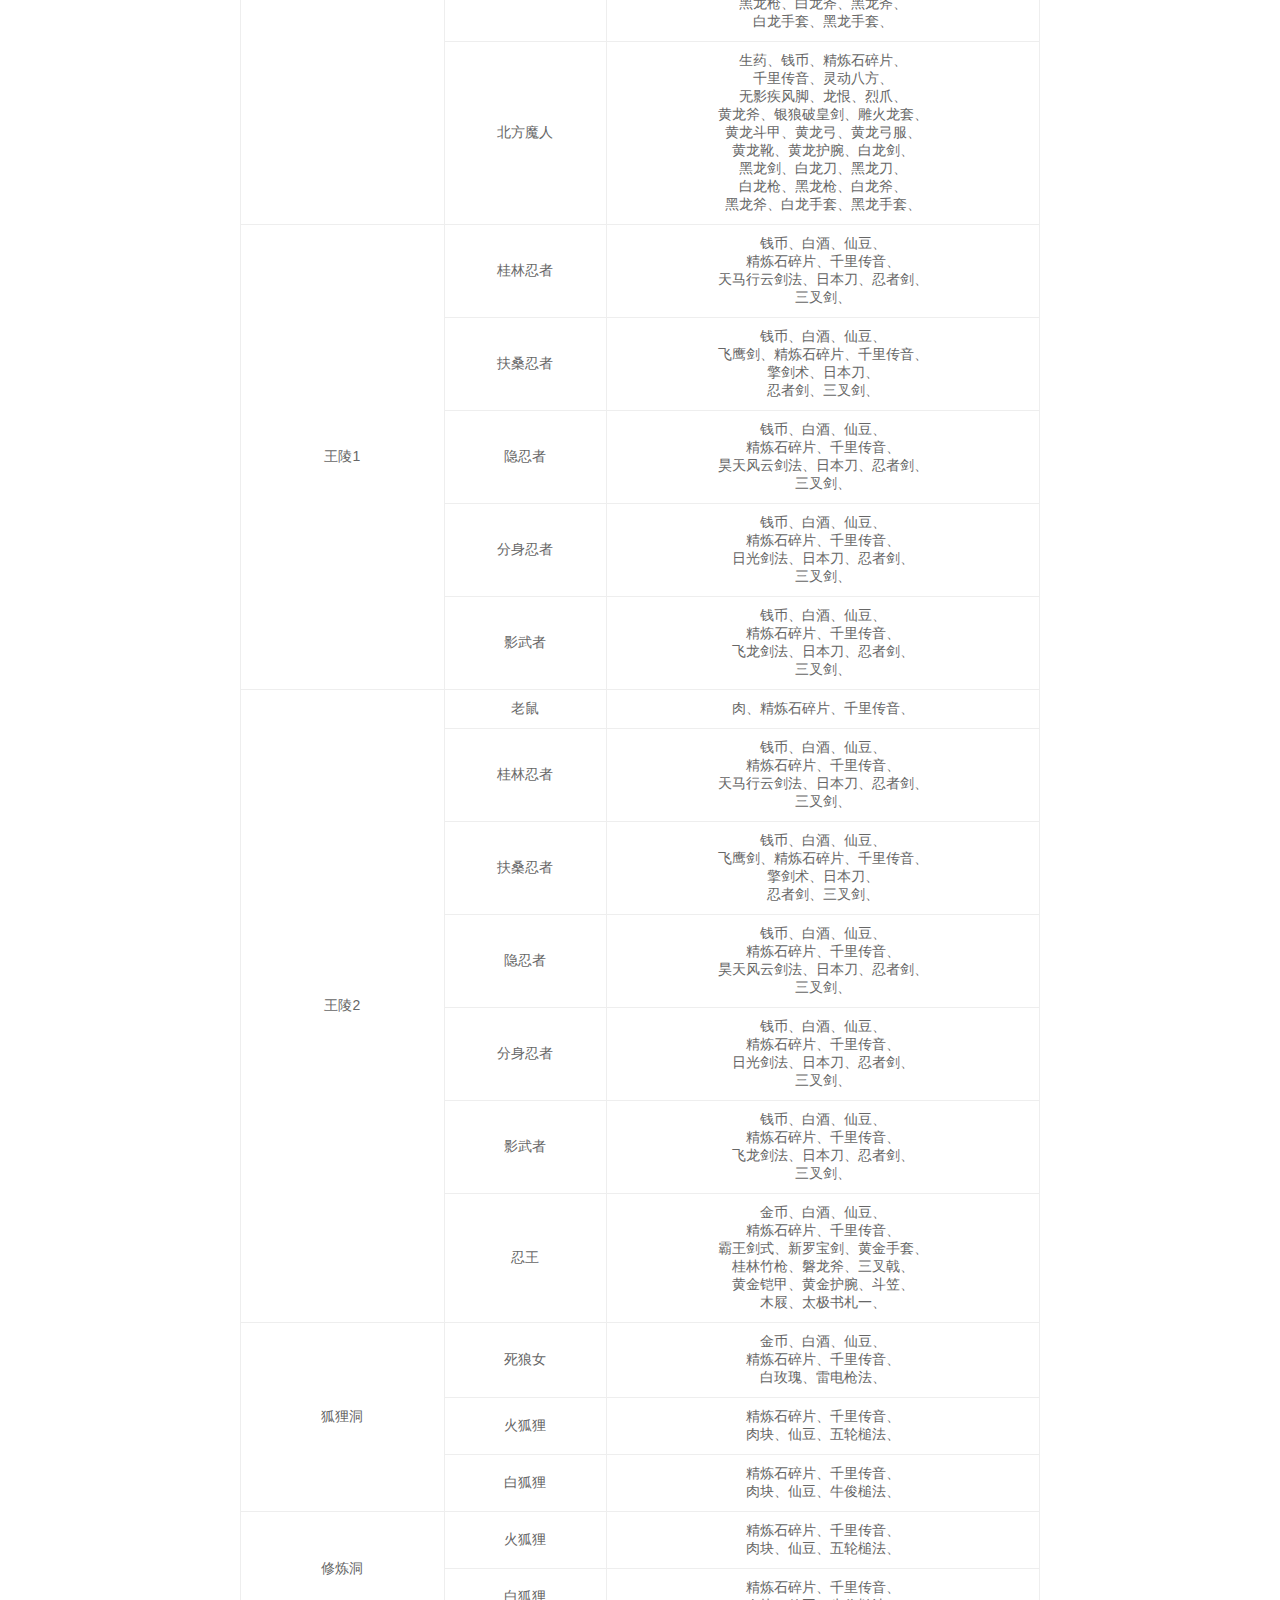
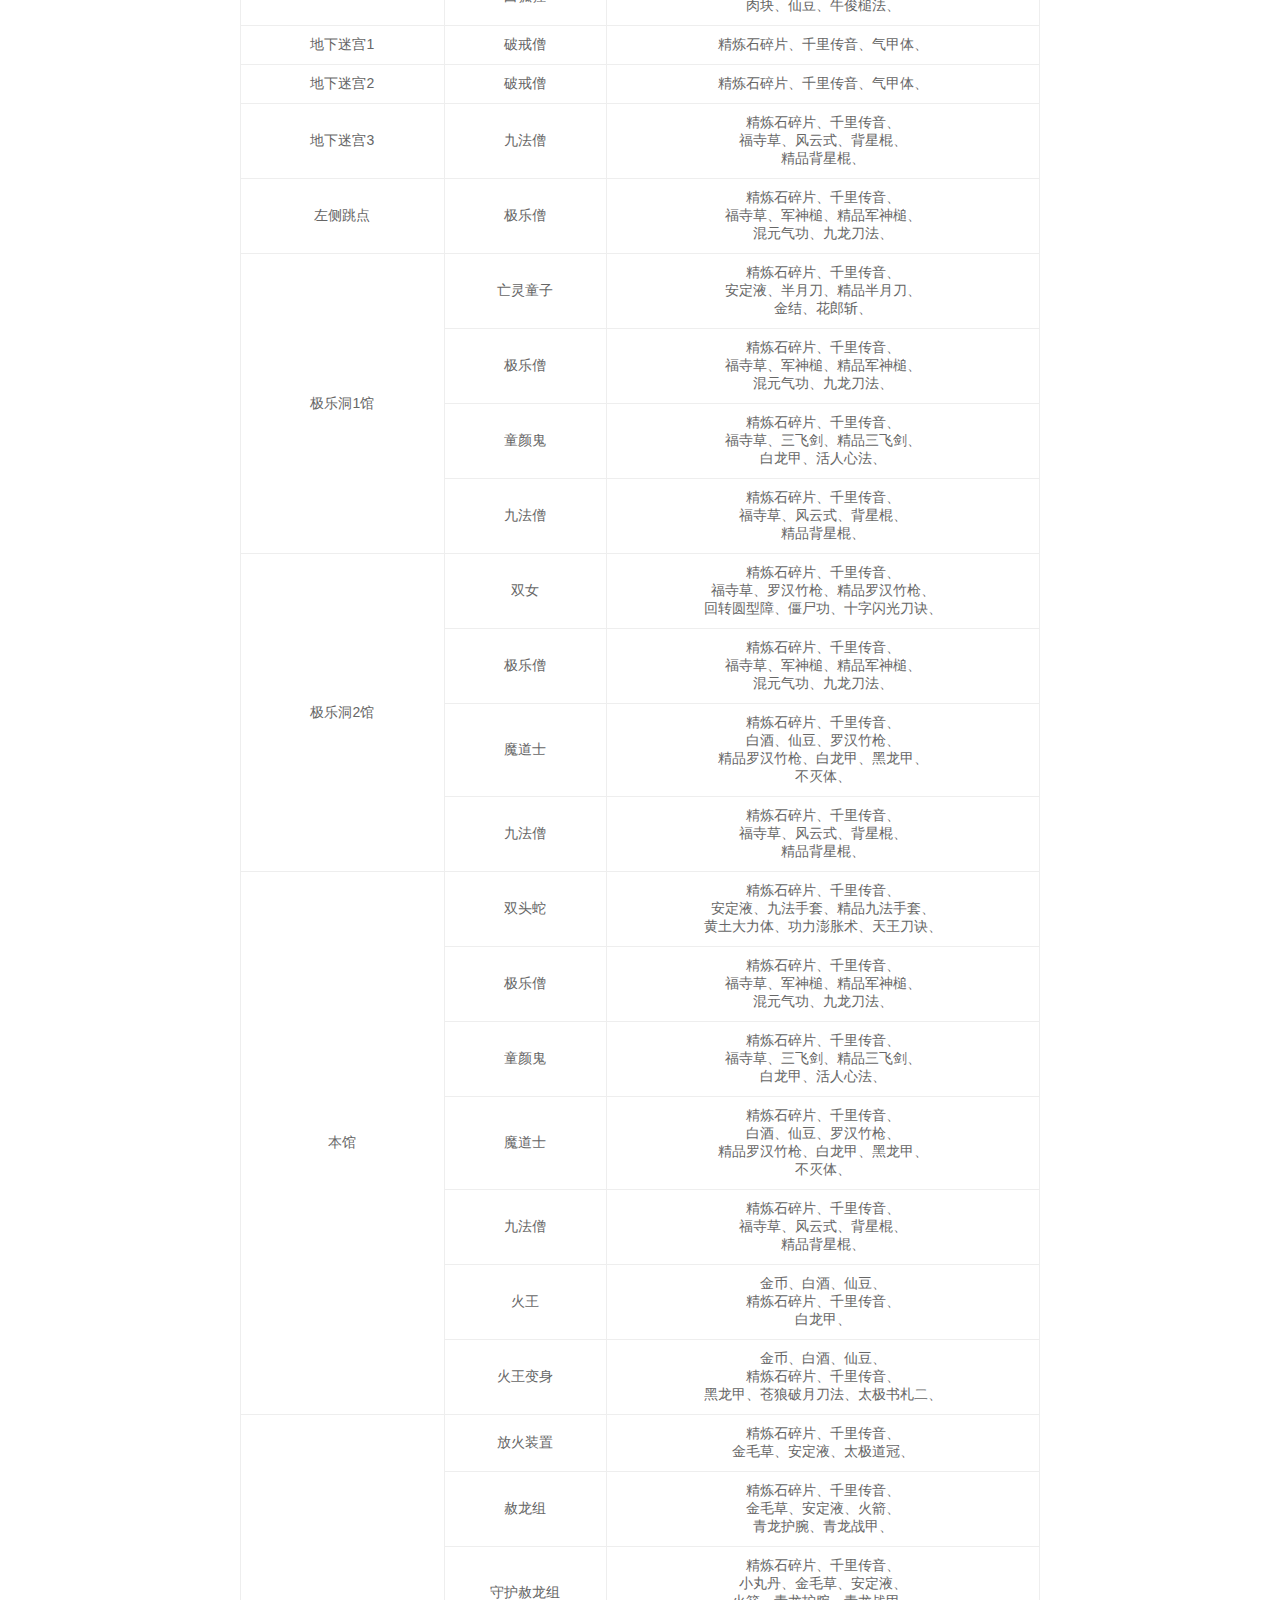
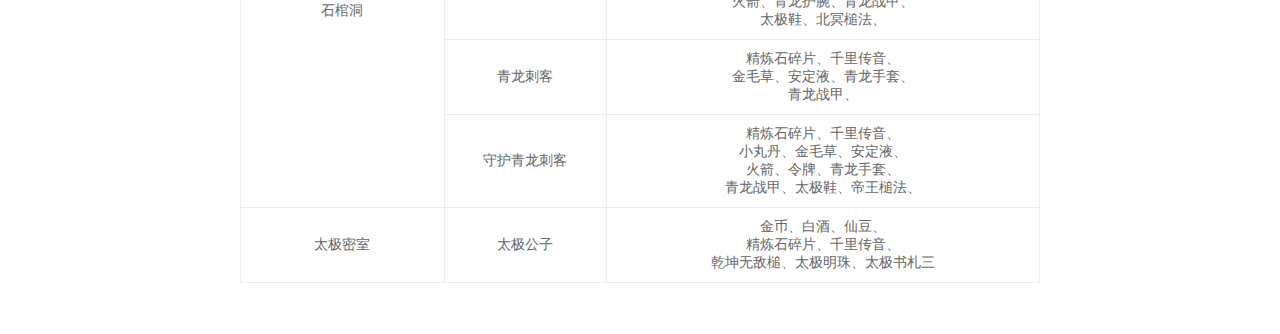
==== commit 2a57c148: "update" ====
--- a/help/f1.html
+++ b/help/f1.html
@@ -1 +1 @@
-<!DOCTYPE html><html><head><meta charset="utf-8"/><meta http-equiv="X-UA-Compatible"content="IE=edge"/><title>爱千年</title><meta name="description"content="爱千年公益养老服，公平绿色，只做公益！无VIP，无商城，无任何充值接口，不售任何物品，关闭任何充值接口！"/><meta name="keywords"content="爱千年,千年,千年私服,千年公益私服,最新千年私服,新开千年私服"/><meta name="viewport"content="width=device-width, initial-scale=1.0"/><meta name="MobileOptimized"content="320"/><meta name="apple-mobile-web-app-capable"content="yes"><meta name="apple-mobile-web-app-status-bar-style"content="black-translucent"><link rel="stylesheet"type="text/css"href="../assets/css/index.css"/></head><body><div class="site-wrapper"><main id="content-index"class="content"role="main"><h2 class="section-headline"><span style="color: #2FC4FC;">〖公益二层〗版本介绍</span></h2><table class="table"border="0"cellpadding="0"cellspacing="0"><tbody><tr><td width="20%">版本简介</td><td width="80%">二层太极，10倍经验。原汁原味的同时不失特色。</td></tr><tr><td width="20%">效果设置</td><td width="80%">20活力呐喊，步法85.01飘，心法85.01出效果。</td></tr><tr><td width="20%">装备系列</td><td width="80%">黄龙，黑白龙，王陵，狐狸，极乐，太极。</td></tr><tr><td width="20%">开放地图</td><td width="80%">帝王陵，狐狸洞，极乐洞，太极剑门。</td></tr><tr><td width="20%">新人</td><td width="80%">新人上线自动发放新人装备以及提供大量免费新手药品。</td></tr><tr><td width="20%">武功秘籍</td><td width="80%">一层武功在各NPC购买，二层武功怪物爆出。</td></tr><tr><td width="20%">帝王陵</td><td width="80%">经典官方地图，每小时开放一次。</td></tr><tr><td width="20%">狐狸洞</td><td width="80%">经典官方地图，精简官方复杂的流程。</td></tr><tr><td width="20%">极乐洞</td><td width="80%">经典官方地图，与官方玩法保持一致。</td></tr><tr><td width="20%">太极剑门</td><td width="80%">经典官方地图，与官方玩法保持一致。</td></tr></tbody></table><h2 class="section-headline"><span style="color: #2FC4FC;">〖公益二层〗怪物分布</span></h2><table class="table"border="0"cellpadding="0"cellspacing="0"><tr><td width="113"scope="col">地图</td><td width="87"scope="col">怪物</td><td width="255"scope="col">掉落物品</td></tr><tr><td rowspan="33"scope="row">长城以南</td><td>吸血木</td><td>精炼石碎片、千里传音、回城卷、<br>黄龙弓、黄龙斗甲、生药、<br>白酒、</td></tr><tr><td>吸血巨木</td><td>精炼石碎片、千里传音、回城卷、<br>钱币、白酒、</td></tr><tr><td>兔子</td><td>肉、精炼石碎片、千里传音、<br>回城卷、</td></tr><tr><td>鸡</td><td>肉、精炼石碎片、千里传音、<br>回城卷、</td></tr><tr><td>狗</td><td>肉、精炼石碎片、千里传音、<br>回城卷、</td></tr><tr><td>猪</td><td>肉、精炼石碎片、千里传音、<br>回城卷、</td></tr><tr><td>鹿</td><td>肉、精炼石碎片、千里传音、<br>回城卷、</td></tr><tr><td>牛</td><td>肉、皮、精炼石碎片、<br>千里传音、回城卷、</td></tr><tr><td>马</td><td>肉、皮、精炼石碎片、<br>千里传音、回城卷、</td></tr><tr><td>投石女</td><td>钱币、精炼石碎片、千里传音、<br>回城卷、</td></tr><tr><td>幼虎</td><td>肉、皮、精炼石碎片、<br>千里传音、回城卷、</td></tr><tr><td>黑忍者</td><td>箭、飞刀、钱币、<br>精炼石碎片、千里传音、回城卷、<br></td></tr><tr><td>狂犬</td><td>肉、皮、精炼石碎片、<br>千里传音、回城卷、</td></tr><tr><td>食人草</td><td>脱色药、精炼石碎片、千里传音、<br>回城卷、</td></tr><tr><td>黄老虎</td><td>肉、皮、老虎指甲、<br>精炼石碎片、千里传音、回城卷、<br>潜龙大飞式、</td></tr><tr><td>青眼鼠</td><td>肉块、仙豆、精炼石碎片、<br>千里传音、回城卷、</td></tr><tr><td>忍者</td><td>箭、飞刀、钱币、<br>精炼石碎片、千里传音、回城卷、<br></td></tr><tr><td>熊</td><td>肉块、皮、熊胆、<br>熊掌、精炼石碎片、千里传音、<br>回城卷、</td></tr><tr><td>赤风</td><td>箭、飞刀、钱币、<br>精炼石碎片、千里传音、回城卷、<br></td></tr><tr><td>犀牛</td><td>肉块、精炼石碎片、千里传音、<br>回城卷、</td></tr><tr><td>黑牛</td><td>肉块、精炼石碎片、千里传音、<br>回城卷、</td></tr><tr><td>蝎子</td><td>钱币、白酒、精炼石碎片、<br>千里传音、回城卷、</td></tr><tr><td>豺狼</td><td>肉、精炼石碎片、千里传音、<br>回城卷、</td></tr><tr><td>犀牛王</td><td>肉块、精炼石碎片、千里传音、<br>回城卷、太极八卦拳、</td></tr><tr><td>犀牛王后</td><td>肉块、精炼石碎片、千里传音、<br>回城卷、风林火山槌法、</td></tr><tr><td>赦龙组</td><td>精炼石碎片、千里传音、回城卷、<br>金毛草、安定液、火箭、<br>青龙护腕、</td></tr><tr><td>僵尸</td><td>钱币、精炼石碎片、千里传音、<br>回城卷、龙恨、烈爪、<br>黄龙斧、银狼破皇剑、雕火龙套、<br>黄龙斗甲、黄龙弓、黄龙弓服、<br>黄龙靴、黄龙护腕、白龙剑、<br>黑龙剑、白龙刀、黑龙刀、<br>白龙枪、黑龙枪、白龙斧、<br>黑龙斧、白龙手套、黑龙手套、<br></td></tr><tr><td>流氓</td><td>钱币、金币、精炼石碎片、<br>千里传音、回城卷、五虎风魔棍、<br>岳家枪法、龙恨、烈爪、<br>黄龙斧、银狼破皇剑、雕火龙套、<br>黄龙斗甲、黄龙弓、黄龙弓服、<br>黄龙靴、黄龙护腕、白龙剑、<br>黑龙剑、白龙刀、黑龙刀、<br>白龙枪、黑龙枪、白龙斧、<br>黑龙斧、白龙手套、黑龙手套、<br></td></tr><tr><td>山贼</td><td>钱币、金币、精炼石碎片、<br>千里传音、回城卷、百步神拳、<br>如来天王拳、龙恨、烈爪、<br>黄龙斧、银狼破皇剑、雕火龙套、<br>黄龙斗甲、黄龙弓、黄龙弓服、<br>黄龙靴、黄龙护腕、白龙剑、<br>黑龙剑、白龙刀、黑龙刀、<br>白龙枪、黑龙枪、白龙斧、<br>黑龙斧、白龙手套、黑龙手套、<br></td></tr><tr><td>白老虎</td><td>肉块、生药、老虎指甲、<br>钱币、精炼石碎片、千里传音、<br>回城卷、风灵旋、卧龙式、<br>玉女枪法、龙恨、烈爪、<br>黄龙斧、银狼破皇剑、雕火龙套、<br>黄龙斗甲、黄龙弓、黄龙弓服、<br>黄龙靴、黄龙护腕、白龙剑、<br>黑龙剑、白龙刀、黑龙刀、<br>白龙枪、黑龙枪、白龙斧、<br>黑龙斧、白龙手套、黑龙手套、</td></tr><tr><td>土巨人</td><td>生药、钱币、精炼石碎片、<br>千里传音、回城卷、狂破拳、<br>龙恨、烈爪、黄龙斧、<br>银狼破皇剑、雕火龙套、黄龙弓服、<br>黄龙靴、黄龙护腕、黄龙斗甲、<br>黄龙弓、白龙剑、黑龙剑、<br>白龙刀、黑龙刀、白龙枪、<br>黑龙枪、白龙斧、黑龙斧、<br>白龙手套、黑龙手套、</td></tr><tr><td>石巨人</td><td>生药、钱币、精炼石碎片、<br>千里传音、回城卷、暴风连环拳、<br>龙恨、烈爪、黄龙斧、<br>银狼破皇剑、雕火龙套、黄龙弓服、<br>黄龙靴、黄龙护腕、黄龙斗甲、<br>黄龙弓、白龙剑、黑龙剑、<br>白龙刀、黑龙刀、白龙枪、<br>黑龙枪、白龙斧、黑龙斧、<br>白龙手套、黑龙手套、</td></tr><tr><td>北方魔人</td><td>生药、钱币、精炼石碎片、<br>千里传音、回城卷、灵动八方、<br>无影疾风脚、龙恨、烈爪、<br>黄龙斧、银狼破皇剑、雕火龙套、<br>黄龙斗甲、黄龙弓、黄龙弓服、<br>黄龙靴、黄龙护腕、白龙剑、<br>黑龙剑、白龙刀、黑龙刀、<br>白龙枪、黑龙枪、白龙斧、<br>黑龙斧、白龙手套、黑龙手套、<br></td></tr><tr><td rowspan="5"scope="row">王陵1</td><td>桂林忍者</td><td>钱币、白酒、仙豆、<br>精炼石碎片、千里传音、回城卷、<br>天马行云剑法、日本刀、忍者剑、<br>三叉剑、</td></tr><tr><td>扶桑忍者</td><td>钱币、白酒、仙豆、<br>飞鹰剑、精炼石碎片、千里传音、<br>回城卷、擎剑术、日本刀、<br>忍者剑、三叉剑、</td></tr><tr><td>隐忍者</td><td>钱币、白酒、仙豆、<br>精炼石碎片、千里传音、回城卷、<br>昊天风云剑法、日本刀、忍者剑、<br>三叉剑、</td></tr><tr><td>分身忍者</td><td>钱币、白酒、仙豆、<br>精炼石碎片、千里传音、回城卷、<br>日光剑法、日本刀、忍者剑、<br>三叉剑、</td></tr><tr><td>影武者</td><td>钱币、白酒、仙豆、<br>精炼石碎片、千里传音、回城卷、<br>飞龙剑法、日本刀、忍者剑、<br>三叉剑、</td></tr><tr><td rowspan="7"scope="row">王陵2</td><td>老鼠</td><td>肉、精炼石碎片、千里传音、<br>回城卷、</td></tr><tr><td>桂林忍者</td><td>钱币、白酒、仙豆、<br>精炼石碎片、千里传音、回城卷、<br>天马行云剑法、日本刀、忍者剑、<br>三叉剑、</td></tr><tr><td>扶桑忍者</td><td>钱币、白酒、仙豆、<br>飞鹰剑、精炼石碎片、千里传音、<br>回城卷、擎剑术、日本刀、<br>忍者剑、三叉剑、</td></tr><tr><td>隐忍者</td><td>钱币、白酒、仙豆、<br>精炼石碎片、千里传音、回城卷、<br>昊天风云剑法、日本刀、忍者剑、<br>三叉剑、</td></tr><tr><td>分身忍者</td><td>钱币、白酒、仙豆、<br>精炼石碎片、千里传音、回城卷、<br>日光剑法、日本刀、忍者剑、<br>三叉剑、</td></tr><tr><td>影武者</td><td>钱币、白酒、仙豆、<br>精炼石碎片、千里传音、回城卷、<br>飞龙剑法、日本刀、忍者剑、<br>三叉剑、</td></tr><tr><td>忍王</td><td>金币、白酒、仙豆、<br>精炼石碎片、千里传音、回城卷、<br>霸王剑式、新罗宝剑、黄金手套、<br>桂林竹枪、磐龙斧、三叉戟、<br>黄金铠甲、黄金护腕、斗笠、<br>木屐、太极书札一、</td></tr><tr><td rowspan="3"scope="row">狐狸洞</td><td>死狼女</td><td>金币、白酒、仙豆、<br>精炼石碎片、千里传音、回城卷、<br>白玫瑰、雷电枪法、</td></tr><tr><td>火狐狸</td><td>精炼石碎片、千里传音、回城卷、<br>肉块、仙豆、五轮槌法、</td></tr><tr><td>白狐狸</td><td>精炼石碎片、千里传音、回城卷、<br>肉块、仙豆、牛俊槌法、</td></tr><tr><td rowspan="2"scope="row">修炼洞</td><td>火狐狸</td><td>精炼石碎片、千里传音、回城卷、<br>肉块、仙豆、五轮槌法、</td></tr><tr><td>白狐狸</td><td>精炼石碎片、千里传音、回城卷、<br>肉块、仙豆、牛俊槌法、</td></tr><tr><td rowspan="1"scope="row">地下迷宫1</td><td>破戒僧</td><td>精炼石碎片、千里传音、回城卷、<br></td></tr><tr><td rowspan="1"scope="row">地下迷宫2</td><td>破戒僧</td><td>精炼石碎片、千里传音、回城卷、<br></td></tr><tr><td rowspan="1"scope="row">地下迷宫3</td><td>九法僧</td><td>精炼石碎片、千里传音、回城卷、<br>福寺草、风云式、背星棍、<br>精品背星棍、</td></tr><tr><td rowspan="1"scope="row">左侧跳点</td><td>极乐僧</td><td>精炼石碎片、千里传音、回城卷、<br>福寺草、军神槌、精品军神槌、<br>混元气功、九龙刀法、</td></tr><tr><td rowspan="4"scope="row">极乐洞1馆</td><td>亡灵童子</td><td>精炼石碎片、千里传音、回城卷、<br>安定液、半月刀、精品半月刀、<br>金结、花郎斩、</td></tr><tr><td>极乐僧</td><td>精炼石碎片、千里传音、回城卷、<br>福寺草、军神槌、精品军神槌、<br>混元气功、九龙刀法、</td></tr><tr><td>童颜鬼</td><td>精炼石碎片、千里传音、回城卷、<br>福寺草、三飞剑、精品三飞剑、<br>白龙甲、活人心法、</td></tr><tr><td>九法僧</td><td>精炼石碎片、千里传音、回城卷、<br>福寺草、风云式、背星棍、<br>精品背星棍、</td></tr><tr><td rowspan="4"scope="row">极乐洞2馆</td><td>双女</td><td>精炼石碎片、千里传音、回城卷、<br>福寺草、罗汉竹枪、精品罗汉竹枪、<br>回转圆型障、僵尸功、十字闪光刀诀、<br></td></tr><tr><td>极乐僧</td><td>精炼石碎片、千里传音、回城卷、<br>福寺草、军神槌、精品军神槌、<br>混元气功、九龙刀法、</td></tr><tr><td>魔道士</td><td>精炼石碎片、千里传音、回城卷、<br>白酒、仙豆、罗汉竹枪、<br>精品罗汉竹枪、白龙甲、黑龙甲、<br>不灭体、</td></tr><tr><td>九法僧</td><td>精炼石碎片、千里传音、回城卷、<br>福寺草、风云式、背星棍、<br>精品背星棍、</td></tr><tr><td rowspan="7"scope="row">本馆</td><td>双头蛇</td><td>精炼石碎片、千里传音、回城卷、<br>安定液、九法手套、精品九法手套、<br>黄土大力体、功力澎胀术、天王刀诀、<br></td></tr><tr><td>极乐僧</td><td>精炼石碎片、千里传音、回城卷、<br>福寺草、军神槌、精品军神槌、<br>混元气功、九龙刀法、</td></tr><tr><td>童颜鬼</td><td>精炼石碎片、千里传音、回城卷、<br>福寺草、三飞剑、精品三飞剑、<br>白龙甲、活人心法、</td></tr><tr><td>魔道士</td><td>精炼石碎片、千里传音、回城卷、<br>白酒、仙豆、罗汉竹枪、<br>精品罗汉竹枪、白龙甲、黑龙甲、<br>不灭体、</td></tr><tr><td>九法僧</td><td>精炼石碎片、千里传音、回城卷、<br>福寺草、风云式、背星棍、<br>精品背星棍、</td></tr><tr><td>火王</td><td>金币、白酒、仙豆、<br>精炼石碎片、千里传音、回城卷、<br>白龙甲、</td></tr><tr><td>火王变身</td><td>金币、白酒、仙豆、<br>精炼石碎片、千里传音、回城卷、<br>黑龙甲、苍狼破月刀法、太极书札二、</td></tr><tr><td rowspan="5"scope="row">石棺洞</td><td>放火装置</td><td>精炼石碎片、千里传音、回城卷、<br>金毛草、安定液、太极道冠、</td></tr><tr><td>赦龙组</td><td>精炼石碎片、千里传音、回城卷、<br>金毛草、安定液、火箭、<br>青龙护腕、青龙战甲、</td></tr><tr><td>守护赦龙组</td><td>精炼石碎片、千里传音、回城卷、<br>小丸丹、金毛草、安定液、<br>火箭、青龙护腕、青龙战甲、<br>太极鞋、北冥槌法、</td></tr><tr><td>青龙刺客</td><td>精炼石碎片、千里传音、回城卷、<br>金毛草、安定液、青龙手套、<br>青龙战甲、</td></tr><tr><td>守护青龙刺客</td><td>精炼石碎片、千里传音、回城卷、<br>小丸丹、金毛草、安定液、<br>火箭、令牌、青龙手套、<br>青龙战甲、太极鞋、帝王槌法、</td></tr><tr><td rowspan="1"scope="row">太极密室</td><td>太极公子</td><td>金币、白酒、仙豆、<br>精炼石碎片、千里传音、回城卷、<br>乾坤无敌槌、太极明珠、太极书札三</td></tr></table></main></div></body></html>+<!DOCTYPE html><html><head><meta charset="utf-8"/><meta http-equiv="X-UA-Compatible"content="IE=edge"/><title>爱千年</title><meta name="description"content="爱千年公益养老服，公平绿色，只做公益！无VIP，无商城，无任何充值接口，不售任何物品，关闭任何充值接口！"/><meta name="keywords"content="爱千年,千年,千年私服,千年公益私服,最新千年私服,新开千年私服"/><meta name="viewport"content="width=device-width, initial-scale=1.0"/><meta name="MobileOptimized"content="320"/><meta name="apple-mobile-web-app-capable"content="yes"><meta name="apple-mobile-web-app-status-bar-style"content="black-translucent"><link rel="stylesheet"type="text/css"href="../assets/css/index.css"/></head><body><div class="site-wrapper"><main id="content-index"class="content"role="main"><h2 class="section-headline"><span style="color: #2FC4FC;">〖公益二层〗版本介绍</span></h2><table class="table"border="0"cellpadding="0"cellspacing="0"><tbody><tr><td width="20%">版本简介</td><td width="80%">二层太极，10倍经验。原汁原味的同时不失特色。</td></tr><tr><td width="20%">效果设置</td><td width="80%">20活力呐喊，步法85.01飘，心法85.01出效果。</td></tr><tr><td width="20%">装备系列</td><td width="80%">黄龙，黑白龙，王陵，狐狸，极乐，太极。</td></tr><tr><td width="20%">开放地图</td><td width="80%">帝王陵，狐狸洞，极乐洞，太极剑门。</td></tr><tr><td width="20%">新人</td><td width="80%">新人上线自动发放新人装备以及提供大量免费新手药品。</td></tr><tr><td width="20%">武功秘籍</td><td width="80%">一层武功在各NPC购买，二层武功怪物爆出。</td></tr><tr><td width="20%">帝王陵</td><td width="80%">经典官方地图，每小时开放一次。</td></tr><tr><td width="20%">狐狸洞</td><td width="80%">经典官方地图，精简官方复杂的流程。</td></tr><tr><td width="20%">极乐洞</td><td width="80%">经典官方地图，与官方玩法保持一致。</td></tr><tr><td width="20%">太极剑门</td><td width="80%">经典官方地图，与官方玩法保持一致。</td></tr></tbody></table><h2 class="section-headline"><span style="color: #2FC4FC;">〖公益二层〗怪物分布</span></h2><table class="table"border="0"cellpadding="0"cellspacing="0"><tr><td width="113"scope="col">地图</td><td width="87"scope="col">怪物</td><td width="255"scope="col">掉落物品</td></tr><tr><td rowspan="33"scope="row">长城以南</td><td>吸血木</td><td>精炼石碎片、千里传音、<br>黄龙弓、黄龙斗甲、生药、<br>白酒、</td></tr><tr><td>吸血巨木</td><td>精炼石碎片、千里传音、<br>钱币、白酒、</td></tr><tr><td>兔子</td><td>肉、精炼石碎片、千里传音、<br></td></tr><tr><td>鸡</td><td>肉、精炼石碎片、千里传音、<br></td></tr><tr><td>狗</td><td>肉、精炼石碎片、千里传音、<br></td></tr><tr><td>猪</td><td>肉、精炼石碎片、千里传音、<br></td></tr><tr><td>鹿</td><td>肉、精炼石碎片、千里传音、<br></td></tr><tr><td>牛</td><td>肉、皮、精炼石碎片、<br>千里传音、</td></tr><tr><td>马</td><td>肉、皮、精炼石碎片、<br>千里传音、</td></tr><tr><td>投石女</td><td>钱币、精炼石碎片、千里传音、<br></td></tr><tr><td>幼虎</td><td>肉、皮、精炼石碎片、<br>千里传音、</td></tr><tr><td>黑忍者</td><td>箭、飞刀、钱币、<br>精炼石碎片、千里传音、<br></td></tr><tr><td>狂犬</td><td>肉、皮、精炼石碎片、<br>千里传音、</td></tr><tr><td>食人草</td><td>脱色药、精炼石碎片、千里传音、<br></td></tr><tr><td>黄老虎</td><td>肉、皮、老虎指甲、<br>精炼石碎片、千里传音、<br>潜龙大飞式、</td></tr><tr><td>青眼鼠</td><td>肉块、仙豆、精炼石碎片、<br>千里传音、</td></tr><tr><td>忍者</td><td>箭、飞刀、钱币、<br>精炼石碎片、千里传音、<br></td></tr><tr><td>熊</td><td>肉块、皮、熊胆、<br>熊掌、精炼石碎片、千里传音、<br></td></tr><tr><td>赤风</td><td>箭、飞刀、钱币、<br>精炼石碎片、千里传音、<br></td></tr><tr><td>犀牛</td><td>肉块、精炼石碎片、千里传音、<br></td></tr><tr><td>黑牛</td><td>肉块、精炼石碎片、千里传音、<br></td></tr><tr><td>蝎子</td><td>钱币、白酒、精炼石碎片、<br>千里传音、</td></tr><tr><td>豺狼</td><td>肉、精炼石碎片、千里传音、<br></td></tr><tr><td>犀牛王</td><td>肉块、精炼石碎片、千里传音、<br>太极八卦拳、</td></tr><tr><td>犀牛王后</td><td>肉块、精炼石碎片、千里传音、<br>风林火山槌法、</td></tr><tr><td>赦龙组</td><td>精炼石碎片、千里传音、<br>金毛草、安定液、火箭、<br>青龙护腕、</td></tr><tr><td>僵尸</td><td>钱币、精炼石碎片、千里传音、<br>龙恨、烈爪、<br>黄龙斧、银狼破皇剑、雕火龙套、<br>黄龙斗甲、黄龙弓、黄龙弓服、<br>黄龙靴、黄龙护腕、白龙剑、<br>黑龙剑、白龙刀、黑龙刀、<br>白龙枪、黑龙枪、白龙斧、<br>黑龙斧、白龙手套、黑龙手套、<br></td></tr><tr><td>流氓</td><td>钱币、金币、精炼石碎片、<br>千里传音、五虎风魔棍、<br>岳家枪法、龙恨、烈爪、<br>黄龙斧、银狼破皇剑、雕火龙套、<br>黄龙斗甲、黄龙弓、黄龙弓服、<br>黄龙靴、黄龙护腕、白龙剑、<br>黑龙剑、白龙刀、黑龙刀、<br>白龙枪、黑龙枪、白龙斧、<br>黑龙斧、白龙手套、黑龙手套、<br></td></tr><tr><td>山贼</td><td>钱币、金币、精炼石碎片、<br>千里传音、百步神拳、<br>如来天王拳、龙恨、烈爪、<br>黄龙斧、银狼破皇剑、雕火龙套、<br>黄龙斗甲、黄龙弓、黄龙弓服、<br>黄龙靴、黄龙护腕、白龙剑、<br>黑龙剑、白龙刀、黑龙刀、<br>白龙枪、黑龙枪、白龙斧、<br>黑龙斧、白龙手套、黑龙手套、<br></td></tr><tr><td>白老虎</td><td>肉块、生药、老虎指甲、<br>钱币、精炼石碎片、千里传音、<br>风灵旋、卧龙式、<br>玉女枪法、龙恨、烈爪、<br>黄龙斧、银狼破皇剑、雕火龙套、<br>黄龙斗甲、黄龙弓、黄龙弓服、<br>黄龙靴、黄龙护腕、白龙剑、<br>黑龙剑、白龙刀、黑龙刀、<br>白龙枪、黑龙枪、白龙斧、<br>黑龙斧、白龙手套、黑龙手套、</td></tr><tr><td>土巨人</td><td>生药、钱币、精炼石碎片、<br>千里传音、狂破拳、<br>龙恨、烈爪、黄龙斧、<br>银狼破皇剑、雕火龙套、黄龙弓服、<br>黄龙靴、黄龙护腕、黄龙斗甲、<br>黄龙弓、白龙剑、黑龙剑、<br>白龙刀、黑龙刀、白龙枪、<br>黑龙枪、白龙斧、黑龙斧、<br>白龙手套、黑龙手套、</td></tr><tr><td>石巨人</td><td>生药、钱币、精炼石碎片、<br>千里传音、暴风连环拳、<br>龙恨、烈爪、黄龙斧、<br>银狼破皇剑、雕火龙套、黄龙弓服、<br>黄龙靴、黄龙护腕、黄龙斗甲、<br>黄龙弓、白龙剑、黑龙剑、<br>白龙刀、黑龙刀、白龙枪、<br>黑龙枪、白龙斧、黑龙斧、<br>白龙手套、黑龙手套、</td></tr><tr><td>北方魔人</td><td>生药、钱币、精炼石碎片、<br>千里传音、灵动八方、<br>无影疾风脚、龙恨、烈爪、<br>黄龙斧、银狼破皇剑、雕火龙套、<br>黄龙斗甲、黄龙弓、黄龙弓服、<br>黄龙靴、黄龙护腕、白龙剑、<br>黑龙剑、白龙刀、黑龙刀、<br>白龙枪、黑龙枪、白龙斧、<br>黑龙斧、白龙手套、黑龙手套、<br></td></tr><tr><td rowspan="5"scope="row">王陵1</td><td>桂林忍者</td><td>钱币、白酒、仙豆、<br>精炼石碎片、千里传音、<br>天马行云剑法、日本刀、忍者剑、<br>三叉剑、</td></tr><tr><td>扶桑忍者</td><td>钱币、白酒、仙豆、<br>飞鹰剑、精炼石碎片、千里传音、<br>擎剑术、日本刀、<br>忍者剑、三叉剑、</td></tr><tr><td>隐忍者</td><td>钱币、白酒、仙豆、<br>精炼石碎片、千里传音、<br>昊天风云剑法、日本刀、忍者剑、<br>三叉剑、</td></tr><tr><td>分身忍者</td><td>钱币、白酒、仙豆、<br>精炼石碎片、千里传音、<br>日光剑法、日本刀、忍者剑、<br>三叉剑、</td></tr><tr><td>影武者</td><td>钱币、白酒、仙豆、<br>精炼石碎片、千里传音、<br>飞龙剑法、日本刀、忍者剑、<br>三叉剑、</td></tr><tr><td rowspan="7"scope="row">王陵2</td><td>老鼠</td><td>肉、精炼石碎片、千里传音、<br></td></tr><tr><td>桂林忍者</td><td>钱币、白酒、仙豆、<br>精炼石碎片、千里传音、<br>天马行云剑法、日本刀、忍者剑、<br>三叉剑、</td></tr><tr><td>扶桑忍者</td><td>钱币、白酒、仙豆、<br>飞鹰剑、精炼石碎片、千里传音、<br>擎剑术、日本刀、<br>忍者剑、三叉剑、</td></tr><tr><td>隐忍者</td><td>钱币、白酒、仙豆、<br>精炼石碎片、千里传音、<br>昊天风云剑法、日本刀、忍者剑、<br>三叉剑、</td></tr><tr><td>分身忍者</td><td>钱币、白酒、仙豆、<br>精炼石碎片、千里传音、<br>日光剑法、日本刀、忍者剑、<br>三叉剑、</td></tr><tr><td>影武者</td><td>钱币、白酒、仙豆、<br>精炼石碎片、千里传音、<br>飞龙剑法、日本刀、忍者剑、<br>三叉剑、</td></tr><tr><td>忍王</td><td>金币、白酒、仙豆、<br>精炼石碎片、千里传音、<br>霸王剑式、新罗宝剑、黄金手套、<br>桂林竹枪、磐龙斧、三叉戟、<br>黄金铠甲、黄金护腕、斗笠、<br>木屐、太极书札一、</td></tr><tr><td rowspan="3"scope="row">狐狸洞</td><td>死狼女</td><td>金币、白酒、仙豆、<br>精炼石碎片、千里传音、<br>白玫瑰、雷电枪法、</td></tr><tr><td>火狐狸</td><td>精炼石碎片、千里传音、<br>肉块、仙豆、五轮槌法、</td></tr><tr><td>白狐狸</td><td>精炼石碎片、千里传音、<br>肉块、仙豆、牛俊槌法、</td></tr><tr><td rowspan="2"scope="row">修炼洞</td><td>火狐狸</td><td>精炼石碎片、千里传音、<br>肉块、仙豆、五轮槌法、</td></tr><tr><td>白狐狸</td><td>精炼石碎片、千里传音、<br>肉块、仙豆、牛俊槌法、</td></tr><tr><td rowspan="1"scope="row">地下迷宫1</td><td>破戒僧</td><td>精炼石碎片、千里传音、气甲体、<br></td></tr><tr><td rowspan="1"scope="row">地下迷宫2</td><td>破戒僧</td><td>精炼石碎片、千里传音、气甲体、<br></td></tr><tr><td rowspan="1"scope="row">地下迷宫3</td><td>九法僧</td><td>精炼石碎片、千里传音、<br>福寺草、风云式、背星棍、<br>精品背星棍、</td></tr><tr><td rowspan="1"scope="row">左侧跳点</td><td>极乐僧</td><td>精炼石碎片、千里传音、<br>福寺草、军神槌、精品军神槌、<br>混元气功、九龙刀法、</td></tr><tr><td rowspan="4"scope="row">极乐洞1馆</td><td>亡灵童子</td><td>精炼石碎片、千里传音、<br>安定液、半月刀、精品半月刀、<br>金结、花郎斩、</td></tr><tr><td>极乐僧</td><td>精炼石碎片、千里传音、<br>福寺草、军神槌、精品军神槌、<br>混元气功、九龙刀法、</td></tr><tr><td>童颜鬼</td><td>精炼石碎片、千里传音、<br>福寺草、三飞剑、精品三飞剑、<br>白龙甲、活人心法、</td></tr><tr><td>九法僧</td><td>精炼石碎片、千里传音、<br>福寺草、风云式、背星棍、<br>精品背星棍、</td></tr><tr><td rowspan="4"scope="row">极乐洞2馆</td><td>双女</td><td>精炼石碎片、千里传音、<br>福寺草、罗汉竹枪、精品罗汉竹枪、<br>回转圆型障、僵尸功、十字闪光刀诀、<br></td></tr><tr><td>极乐僧</td><td>精炼石碎片、千里传音、<br>福寺草、军神槌、精品军神槌、<br>混元气功、九龙刀法、</td></tr><tr><td>魔道士</td><td>精炼石碎片、千里传音、<br>白酒、仙豆、罗汉竹枪、<br>精品罗汉竹枪、白龙甲、黑龙甲、<br>不灭体、</td></tr><tr><td>九法僧</td><td>精炼石碎片、千里传音、<br>福寺草、风云式、背星棍、<br>精品背星棍、</td></tr><tr><td rowspan="7"scope="row">本馆</td><td>双头蛇</td><td>精炼石碎片、千里传音、<br>安定液、九法手套、精品九法手套、<br>黄土大力体、功力澎胀术、天王刀诀、<br></td></tr><tr><td>极乐僧</td><td>精炼石碎片、千里传音、<br>福寺草、军神槌、精品军神槌、<br>混元气功、九龙刀法、</td></tr><tr><td>童颜鬼</td><td>精炼石碎片、千里传音、<br>福寺草、三飞剑、精品三飞剑、<br>白龙甲、活人心法、</td></tr><tr><td>魔道士</td><td>精炼石碎片、千里传音、<br>白酒、仙豆、罗汉竹枪、<br>精品罗汉竹枪、白龙甲、黑龙甲、<br>不灭体、</td></tr><tr><td>九法僧</td><td>精炼石碎片、千里传音、<br>福寺草、风云式、背星棍、<br>精品背星棍、</td></tr><tr><td>火王</td><td>金币、白酒、仙豆、<br>精炼石碎片、千里传音、<br>白龙甲、</td></tr><tr><td>火王变身</td><td>金币、白酒、仙豆、<br>精炼石碎片、千里传音、<br>黑龙甲、苍狼破月刀法、太极书札二、</td></tr><tr><td rowspan="5"scope="row">石棺洞</td><td>放火装置</td><td>精炼石碎片、千里传音、<br>金毛草、安定液、太极道冠、</td></tr><tr><td>赦龙组</td><td>精炼石碎片、千里传音、<br>金毛草、安定液、火箭、<br>青龙护腕、青龙战甲、</td></tr><tr><td>守护赦龙组</td><td>精炼石碎片、千里传音、<br>小丸丹、金毛草、安定液、<br>火箭、青龙护腕、青龙战甲、<br>太极鞋、北冥槌法、</td></tr><tr><td>青龙刺客</td><td>精炼石碎片、千里传音、<br>金毛草、安定液、青龙手套、<br>青龙战甲、</td></tr><tr><td>守护青龙刺客</td><td>精炼石碎片、千里传音、<br>小丸丹、金毛草、安定液、<br>火箭、令牌、青龙手套、<br>青龙战甲、太极鞋、帝王槌法、</td></tr><tr><td rowspan="1"scope="row">太极密室</td><td>太极公子</td><td>金币、白酒、仙豆、<br>精炼石碎片、千里传音、<br>乾坤无敌槌、太极明珠、太极书札三</td></tr></table></main></div></body></html>